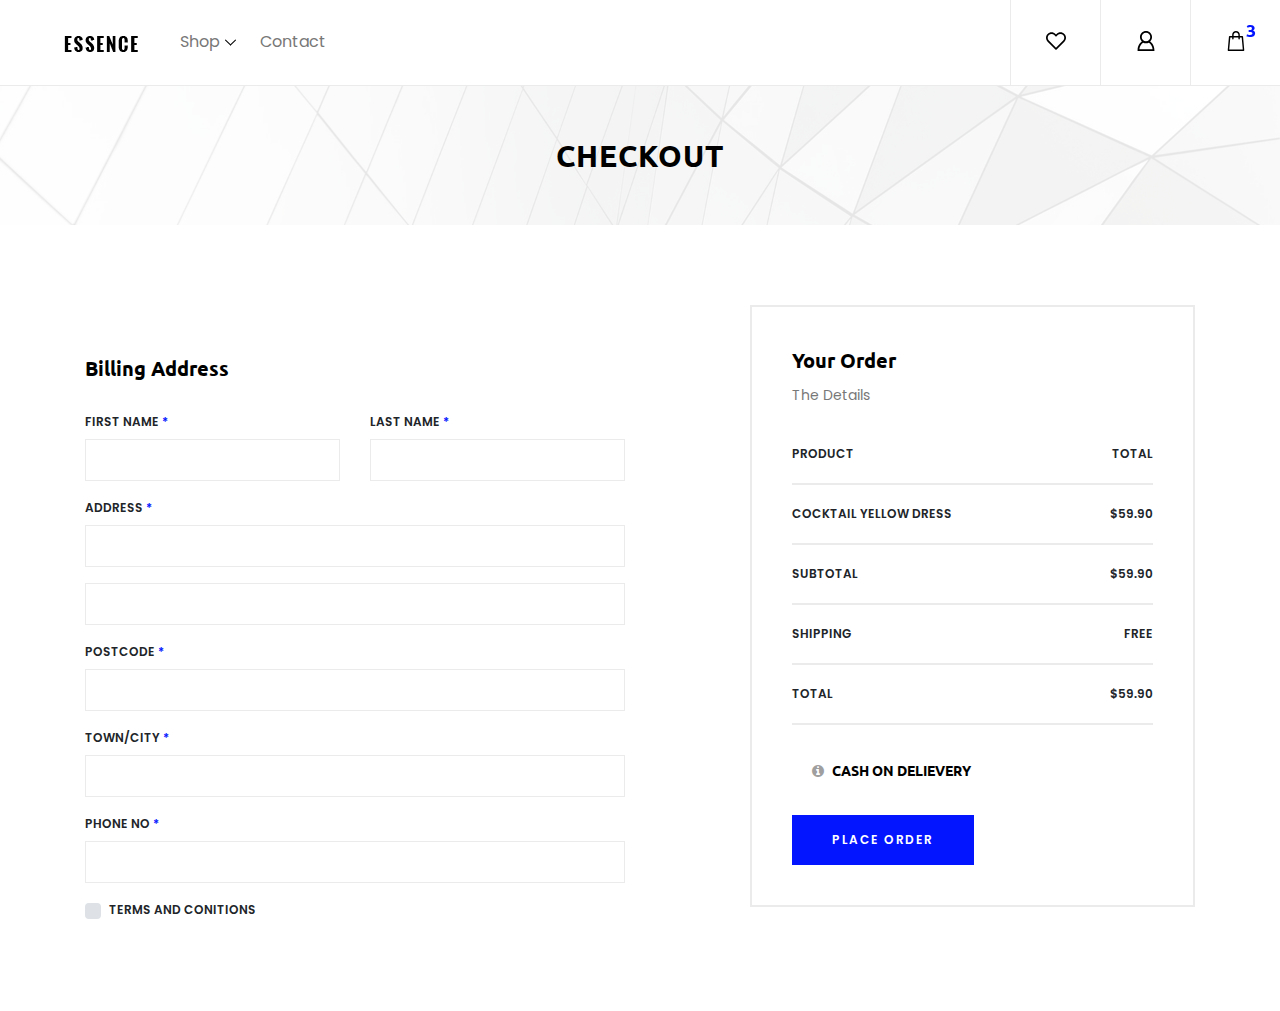
==== essence/checkout.html @ c10b5a40 "Essence Testing" ====
<!DOCTYPE html>
<html lang="en">

<head>
    <meta charset="UTF-8">
    <meta name="description" content="">
    <meta http-equiv="X-UA-Compatible" content="IE=edge">
    <meta name="viewport" content="width=device-width, initial-scale=1, shrink-to-fit=no">
    <!-- The above 4 meta tags *must* come first in the head; any other head content must come *after* these tags -->

    <!-- Title  -->
    <title>myStyle</title>

    <!-- Favicon  -->
    <link rel="icon" href="img/core-img/favicon.ico">

    <!-- Core Style CSS -->
    <link rel="stylesheet" href="css/core-style.css">
    <link rel="stylesheet" href="style.css">

</head>

<body>
    <!-- ##### Header Area Start ##### -->
    <header class="header_area">
        <div class="classy-nav-container breakpoint-off d-flex align-items-center justify-content-between">
            <!-- Classy Menu -->
            <nav class="classy-navbar" id="essenceNav">
                <!-- Logo -->
                <a class="nav-brand" href="index.html"><img src="img/core-img/logo.png" alt=""></a>
                <!-- Navbar Toggler -->
                <div class="classy-navbar-toggler">
                    <span class="navbarToggler"><span></span><span></span><span></span></span>
                </div>
                <!-- Menu -->
                <div class="classy-menu">
                    <!-- close btn -->
                    <div class="classycloseIcon">
                        <div class="cross-wrap"><span class="top"></span><span class="bottom"></span></div>
                    </div>
                    <!-- Nav Start -->
                    <div class="classynav">
                        <ul>
                            <li><a href="#">Shop</a>
                                <ul class="dropdown cn-col-4">
                                    <li><a href="shop.html">T-Shirts</a></li>
                                    <li><a href="shop.html">Polo</a></li>
                                    <li><a href="shop.html">Shirts</a></li>
                                    <li><a href="shop.html">Jeans</a></li>
                                </ul>
                            </li>
                            <li><a href="contact.html">Contact</a></li>
                        </ul>
                    </div>
                    <!-- Nav End -->
                </div>
            </nav>

            <!-- Header Meta Data -->
            <div class="header-meta d-flex clearfix justify-content-end">
                <!-- Favourite Area -->
                <div class="favourite-area" id="favBtn">
                    <a href="#"><img src="img/core-img/heart.svg" alt=""></a>
                </div>
                <!-- User Login Info -->
                <div class="user-login-info" id="loginBtn">
                    <a href="#"><img src="img/core-img/user.svg" alt=""></a>
                </div>
                <!-- Cart Area -->
                <div class="cart-area" id="cartBtn">
                    <a href="#"><img src="img/core-img/bag.svg" alt=""> <span>3</span></a>
                </div>
            </div>

        </div>
    </header>
    <!-- ##### Header Area End ##### -->

    <!-- ##### Right Side Cart Area ##### -->
    <div class="cart-bg-overlay"></div>

    <div class="right-side-cart-area">

        <!-- Cart Button -->
        <div class="cart-button">
            <a href="#" id="rightSideCart"><img src="img/core-img/bag.svg" alt=""> <span>3</span></a>
        </div>

        <div class="cart-content d-flex">

            <!-- Cart List Area -->
            <div class="cart-list">
                <!-- Single Cart Item -->
                <div class="single-cart-item">
                    <a href="#" class="product-image">
                        <img src="img/product-img/product-1.jpg" class="cart-thumb" alt="">
                        <!-- Cart Item Desc -->
                        <div class="cart-item-desc">
                            <span class="product-remove"><i class="fa fa-close" aria-hidden="true"></i></span>
                            <span class="badge">Mango</span>
                            <h6>Button Through Strap Mini Dress</h6>
                            <p class="size">Size: S</p>
                            <p class="color">Color: Red</p>
                            <p class="price">$45.00</p>
                        </div>
                    </a>
                </div>

                <!-- Single Cart Item -->
                <div class="single-cart-item">
                    <a href="#" class="product-image">
                        <img src="img/product-img/product-2.jpg" class="cart-thumb" alt="">
                        <!-- Cart Item Desc -->
                        <div class="cart-item-desc">
                            <span class="product-remove"><i class="fa fa-close" aria-hidden="true"></i></span>
                            <span class="badge">Mango</span>
                            <h6>Button Through Strap Mini Dress</h6>
                            <p class="size">Size: S</p>
                            <p class="color">Color: Red</p>
                            <p class="price">$45.00</p>
                        </div>
                    </a>
                </div>

                <!-- Single Cart Item -->
                <div class="single-cart-item">
                    <a href="#" class="product-image">
                        <img src="img/product-img/product-3.jpg" class="cart-thumb" alt="">
                        <!-- Cart Item Desc -->
                        <div class="cart-item-desc">
                            <span class="product-remove"><i class="fa fa-close" aria-hidden="true"></i></span>
                            <span class="badge">Mango</span>
                            <h6>Button Through Strap Mini Dress</h6>
                            <p class="size">Size: S</p>
                            <p class="color">Color: Red</p>
                            <p class="price">$45.00</p>
                        </div>
                    </a>
                </div>
            </div>

            <!-- Cart Summary -->
            <div class="cart-amount-summary">

                <h2>Summary</h2>
                <ul class="summary-table">
                    <li><span>subtotal:</span> <span>$274.00</span></li>
                    <li><span>delivery:</span> <span>Free</span></li>
                    <li><span>discount:</span> <span>-15%</span></li>
                    <li><span>total:</span> <span>$232.00</span></li>
                </ul>
                <div class="checkout-btn mt-100">
                    <a href="checkout.html" class="btn essence-btn">check out</a>
                </div>
            </div>
        </div>
    </div>
    <!-- ##### Right Side Cart End ##### -->

    <!-- ##### Right Side Login Area ##### -->
    <div class="login-bg-overlay"></div>

    <div class="right-side-cart-area">

        <!-- Cart Button -->
        <div class="cart-button">
            <a href="#" id="rightSideLogin"><img src="img/core-img/user.svg" alt=""></a>
        </div>

        <div class="cart-content d-flex">


            <!-- Cart Summary -->
            <div class="cart-amount-summary">


            </div>
        </div>
    </div>
    <!-- ##### Right Side Login End ##### -->

    <!-- ##### Right Side Fav Area ##### -->
    <div class="fav-bg-overlay"></div>

    <div class="right-side-cart-area">

        <!-- Cart Button -->
        <div class="cart-button">
            <a href="#" id="rightSideFav"><img src="img/core-img/heart.svg" alt=""></a>
        </div>

        <div class="cart-content d-flex">

            <!-- Cart List Area -->
            <div class="cart-list">
                <!-- Single Cart Item -->
                <div class="single-cart-item">
                    <a href="#" class="product-image">
                        <img src="img/product-img/product-1.jpg" class="cart-thumb" alt="">
                        <!-- Cart Item Desc -->
                        <div class="cart-item-desc">
                            <span class="product-remove"><i class="fa fa-close" aria-hidden="true"></i></span>
                            <span class="badge">Mango</span>
                            <h6>Button Through Strap Mini Dress</h6>
                            <p class="size">Size: S</p>
                            <p class="color">Color: Red</p>
                            <p class="price">$45.00</p>
                        </div>
                    </a>
                </div>

                <!-- Single Cart Item -->
                <div class="single-cart-item">
                    <a href="#" class="product-image">
                        <img src="img/product-img/product-2.jpg" class="cart-thumb" alt="">
                        <!-- Cart Item Desc -->
                        <div class="cart-item-desc">
                            <span class="product-remove"><i class="fa fa-close" aria-hidden="true"></i></span>
                            <span class="badge">Mango</span>
                            <h6>Button Through Strap Mini Dress</h6>
                            <p class="size">Size: S</p>
                            <p class="color">Color: Red</p>
                            <p class="price">$45.00</p>
                        </div>
                    </a>
                </div>

                <!-- Single Cart Item -->
                <div class="single-cart-item">
                    <a href="#" class="product-image">
                        <img src="img/product-img/product-3.jpg" class="cart-thumb" alt="">
                        <!-- Cart Item Desc -->
                        <div class="cart-item-desc">
                            <span class="product-remove"><i class="fa fa-close" aria-hidden="true"></i></span>
                            <span class="badge">Mango</span>
                            <h6>Button Through Strap Mini Dress</h6>
                            <p class="size">Size: S</p>
                            <p class="color">Color: Red</p>
                            <p class="price">$45.00</p>
                        </div>
                    </a>
                </div>
            </div>

            <!-- Cart Summary -->
            <div class="cart-amount-summary">

                <h2>Summary</h2>
                <ul class="summary-table">
                    <li><span>subtotal:</span> <span>$274.00</span></li>
                    <li><span>delivery:</span> <span>Free</span></li>
                    <li><span>discount:</span> <span>-15%</span></li>
                    <li><span>total:</span> <span>$232.00</span></li>
                </ul>
                <div class="checkout-btn mt-100">
                    <a href="checkout.html" class="btn essence-btn">check out</a>
                </div>
            </div>
        </div>
    </div>
    <!-- ##### Right Side Fav End ##### -->

    <!-- ##### Breadcumb Area Start ##### -->
    <div class="breadcumb_area bg-img" style="background-image: url(img/bg-img/breadcumb.jpg);">
        <div class="container h-100">
            <div class="row h-100 align-items-center">
                <div class="col-12">
                    <div class="page-title text-center">
                        <h2>Checkout</h2>
                    </div>
                </div>
            </div>
        </div>
    </div>
    <!-- ##### Breadcumb Area End ##### -->

    <!-- ##### Checkout Area Start ##### -->
    <div class="checkout_area section-padding-80">
        <div class="container">
            <div class="row">

                <div class="col-12 col-md-6">
                    <div class="checkout_details_area mt-50 clearfix">

                        <div class="cart-page-heading mb-30">
                            <h5>Billing Address</h5>
                        </div>

                        <form action="#" method="post">
                            <div class="row">
                                <div class="col-md-6 mb-3">
                                    <label for="first_name">First Name <span>*</span></label>
                                    <input type="text" class="form-control" id="first_name" value="" required>
                                </div>
                                <div class="col-md-6 mb-3">
                                    <label for="last_name">Last Name <span>*</span></label>
                                    <input type="text" class="form-control" id="last_name" value="" required>
                                </div>
                                <div class="col-12 mb-3">
                                    <label for="street_address">Address <span>*</span></label>
                                    <input type="text" class="form-control mb-3" id="street_address" value="">
                                    <input type="text" class="form-control" id="street_address2" value="">
                                </div>
                                <div class="col-12 mb-3">
                                    <label for="postcode">Postcode <span>*</span></label>
                                    <input type="text" class="form-control" id="postcode" value="">
                                </div>
                                <div class="col-12 mb-3">
                                    <label for="city">Town/City <span>*</span></label>
                                    <input type="text" class="form-control" id="city" value="">
                                </div>
                                <div class="col-12 mb-3">
                                    <label for="phone_number">Phone No <span>*</span></label>
                                    <input type="number" class="form-control" id="phone_number" min="0" value="">
                                </div>
                                <div class="col-12">
                                    <div class="custom-control custom-checkbox d-block mb-2">
                                        <input type="checkbox" class="custom-control-input" id="customCheck1">
                                        <label class="custom-control-label" for="customCheck1">Terms and conitions</label>
                                    </div>
                                </div>
                            </div>
                        </form>
                    </div>
                </div>

                <div class="col-12 col-md-6 col-lg-5 ml-lg-auto">
                    <div class="order-details-confirmation">

                        <div class="cart-page-heading">
                            <h5>Your Order</h5>
                            <p>The Details</p>
                        </div>

                        <ul class="order-details-form mb-4">
                            <li><span>Product</span> <span>Total</span></li>
                            <li><span>Cocktail Yellow dress</span> <span>$59.90</span></li>
                            <li><span>Subtotal</span> <span>$59.90</span></li>
                            <li><span>Shipping</span> <span>Free</span></li>
                            <li><span>Total</span> <span>$59.90</span></li>
                        </ul>

                        <div id="accordion" role="tablist" class="mb-4">

                            <div class="card">
                                <div class="card-header" role="tab" id="headingTwo">
                                    <h6 class="mb-0">
                                        <a class="collapsed" data-toggle="collapse" href="#collapseTwo" aria-expanded="false" aria-controls="collapseTwo">
                                            <i class="fa fa-info-circle mr-2"></i>cash on delievery
                                        </a>
                                    </h6>
                                </div>
                                <div id="collapseTwo" class="collapse" role="tabpanel" aria-labelledby="headingTwo" data-parent="#accordion">
                                    <div class="card-body">
                                        <p>Lorem ipsum dolor sit amet, consectetur adipisicing elit. Explicabo quis in veritatis officia inventore, tempore provident dignissimos.</p>
                                    </div>
                                </div>
                            </div>
                        </div>

                        <a href="#" class="btn essence-btn">Place Order</a>
                    </div>
                </div>
            </div>
        </div>
    </div>
    <!-- ##### Checkout Area End ##### -->

    <!-- jQuery (Necessary for All JavaScript Plugins) -->
    <script src="js/jquery/jquery-2.2.4.min.js"></script>
    <!-- Popper js -->
    <script src="js/popper.min.js"></script>
    <!-- Bootstrap js -->
    <script src="js/bootstrap.min.js"></script>
    <!-- Plugins js -->
    <script src="js/plugins.js"></script>
    <!-- Classy Nav js -->
    <script src="js/classy-nav.min.js"></script>
    <!-- Active js -->
    <script src="js/active.js"></script>

</body>

</html>
---- essence/css/core-style.css ----
/* [Master Stylesheet v-1.0.0] */


/* :: 1.0 Import Web Fonts */

@import url("https://fonts.googleapis.com/css?family=Poppins:300,400,500,600,700|Ubuntu:300,400,500,700");

/* :: 2.0 Import All CSS */

@import url(../css/bootstrap.min.css);
@import url(../css/classy-nav.min.css);
@import url(../css/owl.carousel.css);
@import url(../css/animate.css);
@import url(../css/magnific-popup.css);
@import url(../css/jquery-ui.min.css);
@import url(../css/nice-select.css);
@import url(../css/font-awesome.min.css);

/* :: 3.0 Common/Base CSS */

* {
    margin: 0;
    padding: 0;
}

body {
    font-family: "Poppins", sans-serif;
    font-size: 14px;
    background-color: #ffffff;
    margin-top: 85px;
}

@media only screen and (max-width: 767px) {
    body {
        margin-top: 80px;
    }
}

h1,
h2,
h3,
h4,
h5,
h6 {
    color: #000000;
    line-height: 1.3;
    font-weight: 700;
    font-family: "Ubuntu", sans-serif;
}

p {
    color: #787878;
    font-size: 14px;
    line-height: 2;
    font-weight: 400;
}

a {
    -webkit-transition: all 500ms ease 0s;
    transition: all 500ms ease 0s;
    text-decoration: none;
    outline: 0 solid transparent;
    color: #000000;
    font-weight: 600;
    font-size: 12px;
}

a:hover,
a:focus {
    -webkit-transition: all 500ms ease 0s;
    transition: all 500ms ease 0s;
    text-decoration: none;
    outline: 0 solid transparent;
    color: #000000;
    font-weight: 600;
    font-size: 12px;
}

ul,
ol {
    margin: 0;
}

ul li,
ol li {
    list-style: none;
}

img {
    height: auto;
    max-width: 100%;
}


/* Spacing */

.mt-15 {
    margin-top: 15px !important;
}

.mt-30 {
    margin-top: 30px !important;
}

.mt-50 {
    margin-top: 50px !important;
}

.mt-70 {
    margin-top: 70px !important;
}

.mt-100 {
    margin-top: 100px !important;
}

.mb-15 {
    margin-bottom: 15px !important;
}

.mb-30 {
    margin-bottom: 30px !important;
}

.mb-50 {
    margin-bottom: 50px !important;
}

.mb-70 {
    margin-bottom: 70px !important;
}

.mb-100 {
    margin-bottom: 100px !important;
}

.ml-15 {
    margin-left: 15px !important;
}

.ml-30 {
    margin-left: 30px !important;
}

.ml-50 {
    margin-left: 50px !important;
}

.mr-15 {
    margin-right: 15px !important;
}

.mr-30 {
    margin-right: 30px !important;
}

.mr-50 {
    margin-right: 50px !important;
}


/* Height */

.height-400 {
    height: 400px !important;
}

.height-500 {
    height: 500px !important;
}

.height-600 {
    height: 600px !important;
}

.height-700 {
    height: 700px !important;
}

.height-800 {
    height: 800px !important;
}


/* Section Padding */

.section-padding-80 {
    padding-top: 80px;
    padding-bottom: 80px;
}

.section-padding-80-0 {
    padding-top: 80px;
    padding-bottom: 0;
}

.section-padding-0-80 {
    padding-top: 0;
    padding-bottom: 80px;
}


/* Section Heading */

.section-heading {
    margin-bottom: 50px;
    position: relative;
    z-index: 1;
}

.section-heading h2 {
    font-size: 30px;
    margin-bottom: 0;
    text-transform: capitalize;
    font-weight: 600;
}

.section-heading.text-left {
    text-align: left !important;
}


/* Miscellaneous */

.bg-img {
    background-position: center center;
    background-size: cover;
    background-repeat: no-repeat;
}

.bg-white {
    background-color: #ffffff !important;
}

.bg-dark {
    background-color: #000000 !important;
}

.bg-transparent {
    background-color: transparent !important;
}

.font-bold {
    font-weight: 700;
}

.font-light {
    font-weight: 300;
}

.bg-overlay,
.bg-overlay-white {
    position: relative;
    z-index: 2;
    background-position: center center;
    background-size: cover;
}

.bg-overlay:hover,
.bg-overlay-white:hover {
    position: absolute;
    z-index: -1;
    top: 0;
    left: 0;
    width: 100%;
    height: 100%;
    content: "";
}

.bg-overlay:hover {
    background-color: rgba(0, 0, 0, 0.5);
}

.bg-overlay-white:hover {
    background-color: rgba(255, 255, 255, 0.9);
}


/* ScrollUp */

#scrollUp {
    background-color: #ff084e;
    border-radius: 0;
    bottom: 60px;
    box-shadow: 0 2px 6px 0 rgba(0, 0, 0, 0.3);
    color: #ffffff;
    font-size: 24px;
    height: 40px;
    line-height: 40px;
    right: 60px;
    text-align: center;
    width: 40px;
}

@media only screen and (max-width: 767px) {
    #scrollUp {
        bottom: 30px;
        right: 30px;
    }
}


/* Essence Button */

.essence-btn {
    display: inline-block;
    min-width: 170px;
    height: 50px;
    color: #ffffff;
    border: none;
    border-radius: 0;
    padding: 0 40px;
    text-transform: uppercase;
    font-size: 12px;
    line-height: 50px;
    background-color: #0315ff;
    letter-spacing: 1.5px;
    font-weight: 600;
}

.essence-btn:hover,
.essence-btn:focus {
    color: #ffffff;
    background-color: #dc0345;
}


/* :: 4.0 Header Area CSS */

.header_area {
    position: fixed;
    z-index: 900;
    top: 0;
    left: 0;
    width: 100%;
    border-bottom: 1px solid #ebebeb;
    -webkit-transition-duration: 500ms;
    transition-duration: 500ms;
}

@media only screen and (max-width: 767px) {
    .header_area .classy-nav-container {
        -ms-flex-wrap: wrap;
        flex-wrap: wrap;
    }
}

@media only screen and (max-width: 767px) {
    .header_area .classy-nav-container .classy-navbar-toggler {
        margin-left: auto;
        margin-right: 15px;
    }
}

.header_area .classy-navbar,
.header_area .header-meta {
    -webkit-box-flex: 0;
    -ms-flex: 0 0 50%;
    flex: 0 0 50%;
    min-width: 50%;
    width: 50%;
}

@media only screen and (max-width: 767px) {
    .header_area .classy-navbar,
    .header_area .header-meta {
        -webkit-box-flex: 0;
        -ms-flex: 0 0 100%;
        flex: 0 0 100%;
        min-width: 100%;
        width: 100%;
    }
}

.header_area .classy-navbar {
    height: 85px;
    padding: 5px 0 5px 5%;
}

@media only screen and (max-width: 767px) {
    .header_area .classy-navbar {
        height: 40px;
        border-bottom: 1px solid #ebebeb;
    }
}

.header_area .header-meta {
    height: 85px;
    position: relative;
    z-index: 1;
}

@media only screen and (max-width: 767px) {
    .header_area .header-meta {
        height: 40px;
    }
}

.header_area .classynav ul li a {
    font-size: 16px;
    color: #787878;
}

.header_area .classynav ul li a:hover {
    color: #000000;
}

.header_area .classynav ul li .megamenu li a,
.header_area .classynav ul li .dropdown li a {
    font-size: 14px;
    color: #787878;
}

.header_area .classynav ul li .megamenu li a:hover,
.header_area .classynav ul li .dropdown li a:hover {
    color: #000000;
}

.header_area .search-area form {
    position: relative;
    z-index: 1;
    height: 85px;
    border-left: 1px solid #ebebeb;
}

@media only screen and (max-width: 767px) {
    .header_area .search-area form {
        height: 40px;
        border-left: none;
    }
}

.header_area .search-area form input {
    border: none;
    background-color: #ffffff;
    width: 200px;
    height: 85px;
    padding: 0 15px 0 60px;
    color: #787878;
    font-size: 14px;
    font-weight: 500;
    -webkit-transition-duration: 500ms;
    transition-duration: 500ms;
}

@media only screen and (max-width: 767px) {
    .header_area .search-area form input {
        width: 170px;
        height: 40px;
        padding: 0 10px 0 30px;
    }
}

.header_area .search-area form input:focus {
    outline: none !important;
    width: 350px;
}

@media only screen and (min-width: 768px) and (max-width: 991px) {
    .header_area .search-area form input:focus {
        width: 300px;
    }
}

@media only screen and (max-width: 767px) {
    .header_area .search-area form input:focus {
        width: 170px;
    }
}

@media only screen and (min-width: 480px) and (max-width: 767px) {
    .header_area .search-area form input:focus {
        width: 270px;
    }
}

@media only screen and (min-width: 576px) and (max-width: 767px) {
    .header_area .search-area form input:focus {
        width: 300px;
    }
}

.header_area .search-area form button {
    position: absolute;
    z-index: 10;
    top: 50%;
    -webkit-transform: translateY(-50%);
    transform: translateY(-50%);
    left: 30px;
    background-color: transparent;
    border: none;
    color: #787878;
    font-size: 14px;
}

@media only screen and (max-width: 767px) {
    .header_area .search-area form button {
        left: 10px;
        height: 40px;
    }
}

.header_area .favourite-area a,
.header_area .user-login-info a,
.header_area .cart-area a {
    position: relative;
    z-index: 1;
    -webkit-box-flex: 0;
    -ms-flex: 0 0 90px;
    flex: 0 0 90px;
    width: 90px;
    display: block;
    text-align: center;
    border-left: 1px solid #ebebeb;
    height: 100%;
    line-height: 80px;
}

@media only screen and (max-width: 767px) {
    .header_area .favourite-area a,
    .header_area .user-login-info a,
    .header_area .cart-area a {
        -webkit-box-flex: 0;
        -ms-flex: 0 0 50px;
        flex: 0 0 50px;
        width: 50px;
        line-height: 40px;
    }
}

.header_area .favourite-area a img,
.header_area .user-login-info a img,
.header_area .cart-area a img {
    max-width: 20px;
}

.header_area .favourite-area a span,
.header_area .user-login-info a span,
.header_area .cart-area a span {
    font-family: "Ubuntu", sans-serif;
    font-size: 18px;
    color: #0315ff;
    font-weight: 700;
    position: absolute;
    top: -10px;
}

@media only screen and (max-width: 767px) {
    .header_area .favourite-area a span,
    .header_area .user-login-info a span,
    .header_area .cart-area a span {
        font-size: 14px;
    }
}

.header_area.sticky {
    position: fixed;
    z-index: 900;
    top: 0;
    left: 0;
    width: 100%;
    box-shadow: 0 5px 30px rgba(0, 0, 0, 0.15);
}

.cart-bg-overlay.cart-bg-overlay-on {
    -webkit-transition-duration: 1000ms;
    transition-duration: 1000ms;
    position: fixed;
    width: 100%;
    height: 100%;
    top: 0;
    left: 0;
    background-color: rgba(0, 0, 0, 0.4);
    z-index: 1050;
}

.login-bg-overlay.cart-bg-overlay-on {
    -webkit-transition-duration: 1000ms;
    transition-duration: 1000ms;
    position: fixed;
    width: 100%;
    height: 100%;
    top: 0;
    left: 0;
    background-color: rgba(0, 0, 0, 0.4);
    z-index: 1050;
}

.fav-bg-overlay.cart-bg-overlay-on {
    -webkit-transition-duration: 1000ms;
    transition-duration: 1000ms;
    position: fixed;
    width: 100%;
    height: 100%;
    top: 0;
    left: 0;
    background-color: rgba(0, 0, 0, 0.4);
    z-index: 1050;
}


/* Cart Area CSS */

.right-side-cart-area {
    position: fixed;
    width: 670px;
    height: 100%;
    top: 0;
    right: -800px;
    background-color: #ffffff;
    z-index: 1100;
    box-shadow: 0 0 30px 0 rgba(0, 0, 0, 0.1);
    -webkit-transition-duration: 800ms;
    transition-duration: 800ms;
}

@media only screen and (min-width: 768px) and (max-width: 991px) {
    .right-side-cart-area {
        width: 500px;
        right: -600px;
    }
}

@media only screen and (max-width: 767px) {
    .right-side-cart-area {
        width: 270px;
        right: -400px;
    }
}

@media only screen and (min-width: 576px) and (max-width: 767px) {
    .right-side-cart-area {
        width: 400px;
        right: -550px;
    }
}

.right-side-cart-area.cart-on {
    right: 0;
}

.right-side-cart-area .cart-button a {
    position: absolute;
    top: 0;
    right: 100%;
    z-index: 100;
    width: 90px;
    display: block;
    text-align: center;
    border-left: 1px solid #ebebeb;
    height: 85px;
    line-height: 80px;
    background-color: #f5f7f9;
}

@media only screen and (max-width: 767px) {
    .right-side-cart-area .cart-button a {
        width: 50px;
        height: 50px;
        line-height: 50px;
    }
}

.right-side-cart-area .cart-button a img {
    max-width: 20px;
}

.right-side-cart-area .cart-button a span {
    font-family: "Ubuntu", sans-serif;
    font-size: 18px;
    color: #0315ff;
    font-weight: 700;
    position: absolute;
    top: -10px;
}

.right-side-cart-area .cart-content {
    position: relative;
    z-index: 1;
    width: 100%;
    overflow-x: hidden;
    overflow-y: scroll;
    height: 100%;
}

.right-side-cart-area .cart-content .cart-list {
    position: relative;
    z-index: 10;
    -webkit-box-flex: 0;
    -ms-flex: 0 0 190px;
    flex: 0 0 190px;
    width: 190px;
}

@media only screen and (max-width: 767px) {
    .right-side-cart-area .cart-content .cart-list {
        -webkit-box-flex: 0;
        -ms-flex: 0 0 100px;
        flex: 0 0 100px;
        width: 100px;
    }
}

@media only screen and (min-width: 576px) and (max-width: 767px) {
    .right-side-cart-area .cart-content .cart-list {
        -webkit-box-flex: 0;
        -ms-flex: 0 0 150px;
        flex: 0 0 150px;
        width: 150px;
    }
}

.right-side-cart-area .cart-content .cart-list .single-cart-item {
    position: relative;
    z-index: 1;
    -webkit-transition-duration: 500ms;
    transition-duration: 500ms;
}

.right-side-cart-area .cart-content .cart-list .single-cart-item .product-image {
    position: relative;
    z-index: 1;
    display: block;
}

.right-side-cart-area .cart-content .cart-list .single-cart-item .product-image .cart-item-desc {
    position: absolute;
    top: 0;
    left: 0;
    width: 100%;
    height: 100%;
    background-color: rgba(0, 0, 0, 0.6);
    padding: 50px 15px 15px;
    -webkit-transition-duration: 500ms;
    transition-duration: 500ms;
}

@media only screen and (max-width: 767px) {
    .right-side-cart-area .cart-content .cart-list .single-cart-item .product-image .cart-item-desc {
        padding: 5px;
    }
}

@media only screen and (min-width: 576px) and (max-width: 767px) {
    .right-side-cart-area .cart-content .cart-list .single-cart-item .product-image .cart-item-desc {
        padding: 30px 20px;
    }
}

.right-side-cart-area .cart-content .cart-list .single-cart-item .product-image .cart-item-desc .product-remove {
    position: absolute;
    top: 15px;
    right: 15px;
    color: #ffffff;
    font-size: 12px;
    padding: 5px;
}

@media only screen and (max-width: 767px) {
    .right-side-cart-area .cart-content .cart-list .single-cart-item .product-image .cart-item-desc .product-remove {
        top: 5px;
        right: 5px;
    }
}

.right-side-cart-area .cart-content .cart-list .single-cart-item .product-image .cart-item-desc .badge {
    display: block;
    font-weight: 600;
    font-size: 10px;
    color: rgba(255, 255, 255, 0.5);
    text-transform: uppercase;
    margin-bottom: 5px;
    text-align: left;
    padding: 0;
}

.right-side-cart-area .cart-content .cart-list .single-cart-item .product-image .cart-item-desc h6 {
    font-size: 12px;
    color: #ffffff;
    text-transform: capitalize;
    margin-bottom: 30px;
}

@media only screen and (max-width: 767px) {
    .right-side-cart-area .cart-content .cart-list .single-cart-item .product-image .cart-item-desc h6 {
        margin-bottom: 10px;
    }
}

.right-side-cart-area .cart-content .cart-list .single-cart-item .product-image .cart-item-desc .size,
.right-side-cart-area .cart-content .cart-list .single-cart-item .product-image .cart-item-desc .color {
    display: block;
    font-weight: 600;
    font-size: 10px;
    color: rgba(255, 255, 255, 0.5);
    text-transform: uppercase;
    margin-bottom: 5px;
    line-height: 1;
}

.right-side-cart-area .cart-content .cart-list .single-cart-item .product-image .cart-item-desc .price {
    font-family: "Ubuntu", sans-serif;
    font-size: 16px;
    font-weight: 700;
    margin-bottom: 0;
    margin-top: 30px;
    color: #ffffff;
}

@media only screen and (max-width: 767px) {
    .right-side-cart-area .cart-content .cart-list .single-cart-item .product-image .cart-item-desc .price {
        margin-top: 10px;
        font-size: 12px;
    }
}

.right-side-cart-area .cart-content .cart-list .single-cart-item:hover .product-image .cart-item-desc {
    background-color: rgba(0, 0, 0, 0.8);
}

.right-side-cart-area .cart-content .cart-amount-summary {
    padding: 100px 10%;
    position: relative;
    z-index: 10;
    -webkit-box-flex: 0;
    -ms-flex: 0 0 calc(100% - 190px);
    flex: 0 0 calc(100% - 190px);
    width: calc(100% - 190px);
}

@media only screen and (max-width: 767px) {
    .right-side-cart-area .cart-content .cart-amount-summary {
        -webkit-box-flex: 0;
        -ms-flex: 0 0 calc(100% - 100px);
        flex: 0 0 calc(100% - 100px);
        width: calc(100% - 100px);
        padding: 50px 15px;
    }
}

@media only screen and (min-width: 576px) and (max-width: 767px) {
    .right-side-cart-area .cart-content .cart-amount-summary {
        -webkit-box-flex: 0;
        -ms-flex: 0 0 calc(100% - 150px);
        flex: 0 0 calc(100% - 150px);
        width: calc(100% - 150px);
        padding: 50px 30px;
    }
}

.right-side-cart-area .cart-content .cart-amount-summary h2 {
    font-size: 30px;
    margin-bottom: 100px;
}

@media only screen and (max-width: 767px) {
    .right-side-cart-area .cart-content .cart-amount-summary h2 {
        font-size: 24px;
        margin-bottom: 30px;
    }
}

@media only screen and (max-width: 767px) {
    .right-side-cart-area .cart-content .cart-amount-summary h2 {
        font-size: 30px;
        margin-bottom: 50px;
    }
}

.right-side-cart-area .cart-content .cart-amount-summary .summary-table li {
    margin-bottom: 20px;
    color: #000000;
    font-size: 14px;
    letter-spacing: 0.75px;
    text-transform: uppercase;
    font-weight: 600;
    display: -webkit-box;
    display: -ms-flexbox;
    display: flex;
    -webkit-box-pack: justify;
    -ms-flex-pack: justify;
    justify-content: space-between;
}

@media only screen and (max-width: 767px) {
    .right-side-cart-area .cart-content .cart-amount-summary .summary-table li {
        font-size: 12px;
        margin-bottom: 10px;
    }
}

@media only screen and (min-width: 576px) and (max-width: 767px) {
    .right-side-cart-area .cart-content .cart-amount-summary .summary-table li {
        font-size: 14px;
        margin-bottom: 15px;
    }
}

.right-side-cart-area .cart-content .cart-amount-summary .summary-table li span:last-child {
    font-weight: 700;
    font-family: "Ubuntu", sans-serif;
}

@media only screen and (max-width: 767px) {
    .right-side-cart-area .cart-content .cart-amount-summary .essence-btn {
        min-width: 140px;
        width: 140px;
        padding: 0 15px;
    }
}


/* :: 5.0 Welcome Area CSS */

.welcome_area {
    position: relative;
    z-index: 1;
    width: 100%;
    height: 600px;
}

@media only screen and (min-width: 768px) and (max-width: 991px) {
    .welcome_area {
        height: 450px;
    }
}

@media only screen and (max-width: 767px) {
    .welcome_area {
        height: 350px;
    }
}

.welcome_area .hero-content h6 {
    font-size: 18px;
    color: #787878;
    margin-bottom: 10px;
}

.welcome_area .hero-content h2 {
    font-size: 60px;
    color: #000000;
    margin-bottom: 50px;
}

@media only screen and (min-width: 768px) and (max-width: 991px) {
    .welcome_area .hero-content h2 {
        font-size: 48px;
    }
}

@media only screen and (max-width: 767px) {
    .welcome_area .hero-content h2 {
        font-size: 30px;
    }
}


/* :: 6.0 Top Catagory Area CSS */

.single_catagory_area {
    position: relative;
    z-index: 1;
    width: 100%;
    height: 240px;
    -webkit-transition-duration: 500ms;
    transition-duration: 500ms;
}

@media only screen and (min-width: 768px) and (max-width: 991px) {
    .single_catagory_area {
        height: 180px;
    }
}

@media only screen and (max-width: 767px) {
    .single_catagory_area {
        height: 180px;
    }
}

@media only screen and (min-width: 576px) and (max-width: 767px) {
    .single_catagory_area {
        margin-bottom: 30px;
    }
}

.single_catagory_area:after {
    -webkit-transition-duration: 500ms;
    transition-duration: 500ms;
    content: "";
    width: 100%;
    height: 100%;
    background-color: rgba(255, 255, 255, 0.6);
    position: absolute;
    top: 0;
    left: 0;
    z-index: -10;
}

.single_catagory_area .catagory-content a {
    display: block;
    font-size: 30px;
    font-weight: 700;
    color: #000000;
    letter-spacing: 1px;
    text-transform: uppercase;
}

@media only screen and (min-width: 768px) and (max-width: 991px) {
    .single_catagory_area .catagory-content a {
        font-size: 20px;
    }
}

@media only screen and (max-width: 767px) {
    .single_catagory_area .catagory-content a {
        font-size: 18px;
    }
}

.single_catagory_area:hover .catagory-content a {
    color: #0315ff;
}


/* :: 7.0 CTA Area CSS */

.cta-area {
    position: relative;
    z-index: 1;
}

.cta-area .cta-content {
    width: 100%;
    height: 550px;
}

@media only screen and (max-width: 767px) {
    .cta-area .cta-content {
        height: 400px;
    }
}

.cta-area .cta-content h6 {
    font-size: 24px;
    color: #dc0345;
    margin-bottom: 10px;
}

.cta-area .cta-content h2 {
    font-size: 60px;
    color: #000000;
    margin-bottom: 50px;
}

@media only screen and (min-width: 768px) and (max-width: 991px) {
    .cta-area .cta-content h2 {
        font-size: 48px;
    }
}

@media only screen and (max-width: 767px) {
    .cta-area .cta-content h2 {
        font-size: 30px;
    }
}

.cta-area .cta-content .cta--text {
    padding-right: 150px;
}

@media only screen and (min-width: 768px) and (max-width: 991px) {
    .cta-area .cta-content .cta--text {
        padding-right: 50px;
    }
}

@media only screen and (max-width: 767px) {
    .cta-area .cta-content .cta--text {
        padding-right: 0;
    }
}


/* :: 8.0 Popular Products Area CSS */

.single-product-wrapper {
    position: relative;
    z-index: 1;
    margin-bottom: 50px;
    overflow: hidden;
    background-color: #ffffff;
}

.single-product-wrapper .product-img {
    position: relative;
    z-index: 1;
    overflow: hidden;
}

.single-product-wrapper .product-img img {
    width: 100%;
    -webkit-transition-duration: 500ms;
    transition-duration: 500ms;
}

.single-product-wrapper .product-img .hover-img {
    -webkit-transition-duration: 500ms;
    transition-duration: 500ms;
    position: absolute;
    top: 0;
    left: 0;
    width: 100%;
    z-index: 10;
    opacity: 0;
    visibility: hidden;
}

.single-product-wrapper .product-img .product-badge {
    height: 25px;
    background-color: #000000;
    color: #ffffff;
    font-family: "Ubuntu", sans-serif;
    font-weight: 700;
    font-size: 12px;
    padding: 0 10px;
    display: inline-block;
    line-height: 25px;
    position: absolute;
    top: 20px;
    left: 20px;
    z-index: 10;
}

.single-product-wrapper .product-img .product-badge.offer-badge {
    background-color: #dc0345;
}

.single-product-wrapper .product-img .product-badge.new-badge {
    background-color: #0315ff;
}

.single-product-wrapper .product-img .product-favourite a {
    position: absolute;
    height: 25px;
    width: 45px;
    font-size: 14px;
    color: #ccc;
    top: 20px;
    right: 20px;
    z-index: 10;
    line-height: 25px;
    background-color: #ffffff;
    box-shadow: 0 0 3px rgba(0, 0, 0, 0.15);
    text-align: center;
    opacity: 0;
    visibility: hidden;
}

.single-product-wrapper .product-img .product-favourite a.active {
    opacity: 1;
    visibility: visible;
}

.single-product-wrapper .product-description {
    position: relative;
    z-index: 1;
    padding-top: 25px;
}

.single-product-wrapper .product-description span {
    font-size: 10px;
    text-transform: uppercase;
    color: #787878;
    margin-bottom: 15px;
    letter-spacing: 0.75px;
    font-weight: 600;
}

.single-product-wrapper .product-description h6 {
    color: #222222;
    margin-bottom: 5px;
}

.single-product-wrapper .product-description p {
    margin-bottom: 0;
    font-size: 14px;
    font-family: "Ubuntu", sans-serif;
    font-weight: 700;
    color: #000000;
}

.single-product-wrapper .product-description p span {
    font-size: 14px;
    font-family: "Ubuntu", sans-serif;
    font-weight: 700;
    color: #aaaaaa;
    margin-right: 10px;
    text-decoration: line-through;
}

.single-product-wrapper .product-description .hover-content {
    position: absolute;
    width: calc(100% - 40px);
    top: -70px;
    left: 20px;
    right: 20px;
    opacity: 0;
    visibility: hidden;
    -webkit-transition-duration: 500ms;
    transition-duration: 500ms;
}

.single-product-wrapper .product-description .hover-content .essence-btn {
    width: 100%;
}

.single-product-wrapper .favme {
    cursor: pointer;
    color: #ccc;
}

.single-product-wrapper .favme.active {
    color: #dc0345 !important;
}

.single-product-wrapper .favme.is_animating {
    animation: favme-anime .5s;
}

.single-product-wrapper:hover .product-img .hover-img {
    opacity: 1;
    visibility: visible;
}

.single-product-wrapper:hover .product-img .product-favourite a {
    opacity: 1;
    visibility: visible;
}

.single-product-wrapper:hover .hover-content {
    opacity: 1;
    visibility: visible;
}

@keyframes favme-anime {
    0% {
        opacity: 1;
        font-size: 14px;
        -webkit-text-stroke-color: transparent;
    }
    25% {
        opacity: .6;
        color: #ffffff;
        font-size: 15px;
        -webkit-text-stroke-width: 1px;
        -webkit-text-stroke-color: #dc0345;
    }
    75% {
        opacity: .6;
        color: #ffffff;
        font-size: 15px;
        -webkit-text-stroke-width: 1px;
        -webkit-text-stroke-color: #dc0345;
    }
    100% {
        opacity: 1;
        font-size: 14px;
        -webkit-text-stroke-color: transparent;
    }
}

.pagination {
    position: relative;
    z-index: 1;
}

.pagination .page-item .page-link {
    width: 40px;
    height: 40px;
    border: 1px solid #ebebeb;
    font-size: 12px;
    font-weight: 600;
    line-height: 38px;
    padding: 0;
    text-align: center;
    color: #787878;
}

.pagination .page-item .page-link:hover,
.pagination .page-item .page-link:focus {
    color: #0315ff;
    box-shadow: none;
}

.pagination .page-item:first-child {
    margin-right: 15px;
}

.pagination .page-item:first-child .page-link {
    margin-left: 0;
    border-top-left-radius: 0;
    border-bottom-left-radius: 0;
}

.pagination .page-item:last-child {
    margin-left: 15px;
}

.pagination .page-item:last-child .page-link {
    margin-left: 0;
    border-top-right-radius: 0;
    border-bottom-right-radius: 0;
}


/* :: 9.0 Brands Area CSS */

.brands-area {
    position: relative;
    z-index: 1;
    background-color: #f5f7f9;
    padding: 100px 5%;
}

@media only screen and (max-width: 767px) {
    .brands-area {
        -ms-flex-wrap: wrap;
        flex-wrap: wrap;
        padding: 100px 5% 70px;
    }
}

@media only screen and (max-width: 767px) {
    .brands-area .single-brands-logo {
        -webkit-box-flex: 0;
        -ms-flex: 0 0 33.33333%;
        flex: 0 0 33.33333%;
        width: 33.33333%;
        max-width: 33.33333%;
    }
}

.brands-area .single-brands-logo img {
    max-width: 120px;
}

@media only screen and (min-width: 768px) and (max-width: 991px) {
    .brands-area .single-brands-logo img {
        max-width: 90px;
    }
}

@media only screen and (max-width: 767px) {
    .brands-area .single-brands-logo img {
        max-width: 80px;
        margin-bottom: 30px;
    }
}


/* :: 10.0 Single Product Details Area CSS */

.single_product_details_area {
    position: relative;
    z-index: 100;
    -ms-flex-wrap: wrap;
    flex-wrap: wrap;
}

.single_product_details_area .single_product_thumb,
.single_product_details_area .single_product_desc {
    -webkit-box-flex: 0;
    -ms-flex: 0 0 50%;
    flex: 0 0 50%;
    max-width: 50%;
    width: 50%;
    position: relative;
    z-index: 1;
}

@media only screen and (max-width: 767px) {
    .single_product_details_area .single_product_thumb,
    .single_product_details_area .single_product_desc {
        -webkit-box-flex: 0;
        -ms-flex: 0 0 100%;
        flex: 0 0 100%;
        max-width: 100%;
        width: 100%;
    }
}

.single_product_details_area .product_thumbnail_slides {
    position: relative;
    z-index: 1;
}

.single_product_details_area .product_thumbnail_slides .owl-prev,
.single_product_details_area .product_thumbnail_slides .owl-next {
    -webkit-transition-duration: 500ms;
    transition-duration: 500ms;
    position: absolute;
    top: 50%;
    z-index: 20;
    left: 30px;
    width: 40px;
    height: 40px;
    margin-top: -20px;
    padding: 5px;
    opacity: 0.4;
}

.single_product_details_area .product_thumbnail_slides .owl-prev:hover,
.single_product_details_area .product_thumbnail_slides .owl-next:hover {
    opacity: 1;
}

.single_product_details_area .product_thumbnail_slides .owl-next {
    left: auto;
    right: 30px;
}

.single_product_details_area .single_product_desc {
    position: relative;
    z-index: 1;
    padding: 50px 5%;
}

@media only screen and (min-width: 992px) and (max-width: 1199px) {
    .single_product_details_area .single_product_desc {
        padding: 30px 4%;
    }
}

@media only screen and (min-width: 768px) and (max-width: 991px) {
    .single_product_details_area .single_product_desc {
        padding: 30px 3%;
    }
}

.single_product_details_area .single_product_desc span {
    font-size: 14px;
    text-transform: uppercase;
    font-weight: 600;
    color: #787878;
    margin-bottom: 10px;
    display: block;
}

.single_product_details_area .single_product_desc a>h2 {
    font-size: 30px;
    display: block;
    margin-bottom: 10px;
}

@media only screen and (min-width: 992px) and (max-width: 1199px) {
    .single_product_details_area .single_product_desc a>h2 {
        font-size: 24px;
    }
}

@media only screen and (min-width: 768px) and (max-width: 991px) {
    .single_product_details_area .single_product_desc a>h2 {
        font-size: 20px;
    }
}

.single_product_details_area .single_product_desc .product-price {
    margin-bottom: 0;
    font-family: "Ubuntu", sans-serif;
    font-size: 24px;
    color: #dc0345;
    font-weight: 700;
}

@media only screen and (min-width: 768px) and (max-width: 991px) {
    .single_product_details_area .single_product_desc .product-price {
        font-size: 20px;
    }
}

.single_product_details_area .single_product_desc .product-price span {
    display: inline-block;
    font-family: "Ubuntu", sans-serif;
    font-size: 24px;
    color: #787878;
    font-weight: 700;
    text-decoration: line-through;
    margin-right: 15px;
}

.single_product_details_area .single_product_desc .product-desc {
    font-size: 16px;
}

@media only screen and (min-width: 768px) and (max-width: 991px) {
    .single_product_details_area .single_product_desc .product-desc {
        font-size: 14px;
    }
}

.single_product_details_area .single_product_desc .nice-select {
    position: relative;
    z-index: 100;
    border: 1px solid #ebebeb;
    border-radius: 0;
    font-size: 14px;
    font-weight: 500;
    height: 60px;
    line-height: 60;
    margin: 0;
    text-transform: uppercase;
    width: 220px;
}

.single_product_details_area .single_product_desc .nice-select .current {
    line-height: 60px;
}

.single_product_details_area .single_product_desc .nice-select .list {
    background-color: #f6f6f6;
    border-radius: 0;
    border: none;
    width: 100%;
}

.single_product_details_area .single_product_desc .nice-select .list .option.selected {
    color: #0315ff;
}

.single_product_details_area .single_product_desc .cart-fav-box .favme {
    cursor: pointer;
    color: #ccc;
    font-size: 24px;
}

.single_product_details_area .single_product_desc .cart-fav-box .favme.active {
    color: #dc0345 !important;
}


/* :: 11.0 Footer Area CSS */

.footer_area {
    position: relative;
    z-index: 1;
    background-color: #252525;
    padding: 70px 0 60px;
}

.footer_area .single_widget_area .footer_menu ul {
    display: -webkit-box;
    display: -ms-flexbox;
    display: flex;
}

.footer_area .single_widget_area .footer_menu ul li a {
    font-size: 16px;
    color: rgba(255, 255, 255, 0.6);
    display: block;
    font-weight: 400;
    font-family: "Ubuntu", sans-serif;
    padding: 0 10px;
    text-transform: capitalize;
}

.footer_area .single_widget_area .footer_menu ul li a:hover,
.footer_area .single_widget_area .footer_menu ul li a:focus {
    color: #ffffff;
}

.footer_area .single_widget_area .footer_widget_menu {
    display: -webkit-box;
    display: -ms-flexbox;
    display: flex;
    -ms-flex-wrap: wrap;
    flex-wrap: wrap;
}

.footer_area .single_widget_area .footer_widget_menu li {
    -webkit-box-flex: 0;
    -ms-flex: 0 0 50%;
    flex: 0 0 50%;
    width: 50%;
}

.footer_area .single_widget_area .footer_widget_menu li a {
    display: block;
    font-size: 12px;
    color: rgba(255, 255, 255, 0.6);
    display: block;
    font-weight: 400;
    margin-bottom: 10px;
}

.footer_area .single_widget_area .footer_widget_menu li a:hover,
.footer_area .single_widget_area .footer_widget_menu li a:focus {
    color: #ffffff;
}

.footer_area .single_widget_area .footer_heading h6 {
    color: #ffffff;
    font-size: 12px;
    text-transform: uppercase;
    margin-bottom: 0;
}

.footer_area .single_widget_area .subscribtion_form form {
    position: relative;
    z-index: 1;
    width: 270px;
}

@media only screen and (max-width: 767px) {
    .footer_area .single_widget_area .subscribtion_form form {
        margin-bottom: 50px;
    }
}

.footer_area .single_widget_area .subscribtion_form form input {
    width: 100%;
    border: none;
    border-bottom: 2px solid rgba(255, 255, 255, 0.6);
    color: rgba(255, 255, 255, 0.6);
    font-size: 12px;
    height: 35px;
    background-color: transparent;
}

.footer_area .single_widget_area .subscribtion_form form input:focus {
    border-bottom-color: #ffffff;
    color: #ffffff;
}

.footer_area .single_widget_area .subscribtion_form form button {
    width: 30px;
    height: 35px;
    border: none;
    background-color: transparent;
    color: rgba(255, 255, 255, 0.6);
    position: absolute;
    top: 0;
    right: 0;
    text-align: center;
    z-index: 10;
}

.footer_area .single_widget_area .footer_social_area a {
    color: #ffffff;
    display: inline-block;
    padding: 0 10px;
    font-size: 16px;
}


/* :: 12.0 Breadcumb Area CSS */

.breadcumb_area {
    position: relative;
    z-index: 1;
    width: 100%;
    height: 140px;
}

.breadcumb_area:after {
    background-color: rgba(255, 255, 255, 0.9);
    position: absolute;
    width: 100%;
    height: 100%;
    left: 0;
    top: 0;
    z-index: -5;
    content: '';
}

.breadcumb_area .page-title h2 {
    font-size: 30px;
    text-transform: uppercase;
    font-weight: 700;
    font-family: "Ubuntu", sans-serif;
    letter-spacing: 1px;
    margin-bottom: 0;
}

.breadcumb_area.breadcumb-style-two {
    width: 100%;
    height: 390px;
}

@media only screen and (min-width: 768px) and (max-width: 991px) {
    .breadcumb_area.breadcumb-style-two {
        height: 300px;
    }
}

@media only screen and (max-width: 767px) {
    .breadcumb_area.breadcumb-style-two {
        height: 250px;
    }
}

.breadcumb_area.breadcumb-style-two .page-title h2 {
    font-size: 72px;
    text-transform: uppercase;
    font-weight: 700;
    font-family: "Ubuntu", sans-serif;
    letter-spacing: 1px;
    margin-bottom: 0;
    color: #0315ff;
}

@media only screen and (min-width: 768px) and (max-width: 991px) {
    .breadcumb_area.breadcumb-style-two .page-title h2 {
        font-size: 48px;
    }
}

@media only screen and (max-width: 767px) {
    .breadcumb_area.breadcumb-style-two .page-title h2 {
        font-size: 30px;
    }
}


/* :: 13.0 Product Sidebar Area CSS */

.widget {
    position: relative;
    z-index: 1;
}

.widget .widget-title {
    font-size: 18px;
    text-transform: capitalize;
    font-weight: 600;
}

.widget .widget-title2 {
    text-transform: uppercase;
    font-size: 12px;
    margin-bottom: 15px;
    display: block;
    margin-bottom: 0;
    color: #000000;
    font-weight: 600;
}

.widget .catagories-menu li>a {
    text-transform: uppercase;
    font-size: 12px;
    margin-bottom: 15px;
    display: block;
}

.widget .catagories-menu .sub-menu {
    margin-left: 15px;
    margin-bottom: 15px;
}

.widget .catagories-menu .sub-menu li>a {
    text-transform: capitalize;
    font-size: 14px;
    margin-bottom: 5px;
    display: block;
    font-weight: 300;
    color: #787878;
}

.widget .catagories-menu .sub-menu li>a:hover {
    color: #0315ff;
}

.widget.price .ui-slider-handle {
    background-color: #000000;
    border: none;
    border-radius: 0;
    top: -6px;
    width: 4px;
    height: 15px;
    margin: 0;
}

.widget.price .ui-slider-range.ui-corner-all.ui-widget-header {
    background-color: #0315ff;
}

.widget.price .ui-slider-horizontal {
    height: 5px;
}

.widget.price .range-price {
    font-size: 12px;
    font-weight: 600;
    margin-top: 15px;
    text-transform: uppercase;
}

.widget.color .widget-desc ul {
    -ms-flex-wrap: wrap;
    flex-wrap: wrap;
}

.widget.color .widget-desc ul li {
    -webkit-box-flex: 0;
    -ms-flex: 0 0 20%;
    flex: 0 0 20%;
    width: 20%;
    margin-bottom: 15px;
}

.widget.color .widget-desc ul li a {
    width: 30px;
    height: 30px;
    display: block;
    background-color: #ffffff;
    position: relative;
    z-index: 1;
    box-shadow: 0 0 3px rgba(0, 0, 0, 0.15);
}

.widget.color .widget-desc ul li a.color1 {
    background-color: #ffffff;
}

.widget.color .widget-desc ul li a.color2 {
    background-color: #969696;
}

.widget.color .widget-desc ul li a.color3 {
    background-color: #030303;
}

.widget.color .widget-desc ul li a.color4 {
    background-color: #0315ff;
}

.widget.color .widget-desc ul li a.color5 {
    background-color: #dc0647;
}

.widget.color .widget-desc ul li a.color6 {
    background-color: #fff56a;
}

.widget.color .widget-desc ul li a.color7 {
    background-color: #f26e51;
}

.widget.color .widget-desc ul li a.color8 {
    background-color: #9a8777;
}

.widget.color .widget-desc ul li a.color9 {
    background-color: #5b862a;
}

.widget.color .widget-desc ul li a.color10 {
    background-color: #8662a9;
}

.widget.brands ul li {
    display: block;
}

.widget.brands ul li a {
    display: block;
    margin-bottom: 5px;
    font-size: 14px;
    color: #787878;
    font-weight: 300;
    text-transform: capitalize;
}

.widget.brands ul li a:hover {
    color: #0315ff;
}

.product-topbar {
    position: relative;
    z-index: 100;
    margin-bottom: 40px;
}

.product-topbar .total-products p {
    margin-bottom: 0;
    font-size: 12px;
    font-weight: 600;
    color: #000000;
    text-transform: uppercase;
    letter-spacing: 0.75px;
}

.product-topbar .total-products p span {
    color: #0315ff;
}

.product-topbar .product-sorting p {
    margin-bottom: 0;
    font-size: 12px;
    font-weight: 600;
    color: #000000;
    text-transform: uppercase;
    letter-spacing: 0.75px;
    margin-right: 15px;
}

.product-topbar .product-sorting form select {
    background-color: transparent;
    border: none;
}

.product-topbar .product-sorting form select option {
    font-size: 12px;
    font-weight: 600;
    color: #000000;
    text-transform: uppercase;
    letter-spacing: 0.75px;
}

.product-topbar .nice-select {
    border: none;
    font-size: 14px;
    font-weight: 500;
    height: auto;
    line-height: 1.5;
    padding-left: 0;
    margin: 0;
    text-transform: uppercase;
}

.product-topbar .nice-select .list {
    background-color: #f6f6f6;
    border-radius: 0;
    border: none;
}

.product-topbar .nice-select .list .option.selected {
    color: #0315ff;
}


/* :: 14.0 Checkout Area CSS */

.checkout_details_area form label {
    font-size: 12px;
    text-transform: uppercase;
    font-weight: 600;
}

.checkout_details_area form label span {
    color: #0315ff;
}

.checkout_details_area form .form-control {
    height: 42px;
    border: 1px solid #ebebeb;
    background-color: transparent;
    border-radius: 0;
}

.checkout_details_area form .nice-select {
    border-radius: 0;
    border: 1px solid #ebebeb;
}

.checkout_details_area form .nice-select .list {
    width: 100%;
    border-radius: 0;
}

.order-details-confirmation {
    width: 100%;
    border: 2px solid #ebebeb;
    padding: 40px;
}

@media only screen and (max-width: 767px) {
    .order-details-confirmation {
        margin-top: 100px;
        padding: 20px;
    }
}

.order-details-confirmation .order-details-form li {
    display: -webkit-box;
    display: -ms-flexbox;
    display: flex;
    -webkit-box-align: center;
    -ms-flex-align: center;
    -ms-grid-row-align: center;
    align-items: center;
    -webkit-box-pack: justify;
    -ms-flex-pack: justify;
    justify-content: space-between;
    margin-bottom: 0;
    font-size: 12px;
    text-transform: uppercase;
    padding: 20px 0;
    border-bottom: 2px solid #ebebeb;
    font-weight: 600;
}

.order-details-confirmation .card-header h6 a {
    display: block;
    font-size: 14px;
    text-transform: uppercase;
}

.order-details-confirmation .card-header h6 a i {
    color: #9f9f9f;
}

.order-details-confirmation .card {
    border: none;
}

.order-details-confirmation .card-header {
    background-color: transparent;
    border-bottom: none;
}

.order-details-confirmation .card-body p {
    font-size: 12px;
    line-height: 2;
    color: #9f9f9f;
}


/* :: 15.0 Blog Area CSS */

.blog-wrapper {
    position: relative;
    z-index: 1;
}

.blog-wrapper .single-blog-area {
    position: relative;
    z-index: 1;
    box-shadow: 0 0 4px rgba(0, 0, 0, 0.15);
    -webkit-transition-duration: 500ms;
    transition-duration: 500ms;
    overflow: hidden;
}

.blog-wrapper .single-blog-area img {
    width: 100%;
    -webkit-transition-duration: 500ms;
    transition-duration: 500ms;
}

.blog-wrapper .single-blog-area .post-title {
    -webkit-transition-duration: 500ms;
    transition-duration: 500ms;
    background-color: #ffffff;
    padding: 20px 40px;
    position: absolute;
    bottom: 0;
    left: 0;
    width: 85%;
    height: auto;
    z-index: 10;
}

@media only screen and (max-width: 767px) {
    .blog-wrapper .single-blog-area .post-title {
        padding: 20px;
    }
}

.blog-wrapper .single-blog-area .post-title a {
    display: block;
    font-size: 18px;
    font-weight: 600;
    line-height: 1.5;
}

@media only screen and (max-width: 767px) {
    .blog-wrapper .single-blog-area .post-title a {
        font-size: 14px;
    }
}

@media only screen and (min-width: 576px) and (max-width: 767px) {
    .blog-wrapper .single-blog-area .post-title a {
        font-size: 18px;
    }
}

.blog-wrapper .single-blog-area .hover-content {
    -webkit-transition-duration: 500ms;
    transition-duration: 500ms;
    background-color: #ffffff;
    background-color: #ffffff;
    padding: 20px 40px;
    position: absolute;
    width: 85%;
    height: 100%;
    z-index: 100;
    top: 0;
    left: 0;
    opacity: 0;
    visibility: hidden;
}

@media only screen and (min-width: 992px) and (max-width: 1199px) {
    .blog-wrapper .single-blog-area .hover-content {
        padding: 20px;
    }
}

@media only screen and (max-width: 767px) {
    .blog-wrapper .single-blog-area .hover-content {
        padding: 20px;
    }
}

.blog-wrapper .single-blog-area .hover-content .hover-post-title a {
    display: block;
    font-size: 18px;
    font-weight: 600;
    line-height: 1.5;
    margin-bottom: 20px;
}

@media only screen and (min-width: 992px) and (max-width: 1199px) {
    .blog-wrapper .single-blog-area .hover-content .hover-post-title a {
        font-size: 16px;
        margin-bottom: 10px;
    }
}

@media only screen and (max-width: 767px) {
    .blog-wrapper .single-blog-area .hover-content .hover-post-title a {
        font-size: 14px;
        margin-bottom: 10px;
    }
}

@media only screen and (min-width: 576px) and (max-width: 767px) {
    .blog-wrapper .single-blog-area .hover-content .hover-post-title a {
        font-size: 18px;
        margin-bottom: 20px;
    }
}

.blog-wrapper .single-blog-area .hover-content .hover-post-title a:hover {
    color: #0315ff;
}

@media only screen and (max-width: 767px) {
    .blog-wrapper .single-blog-area .hover-content p {
        display: none;
    }
}

@media only screen and (min-width: 480px) and (max-width: 767px) {
    .blog-wrapper .single-blog-area .hover-content p {
        display: block;
        font-size: 14px;
        line-height: 1.7;
    }
}

.blog-wrapper .single-blog-area .hover-content>a {
    display: block;
    font-size: 12px;
    font-weight: 600;
    margin-bottom: 0;
    color: #0315ff;
    letter-spacing: 1.5px;
    text-transform: uppercase;
    margin-top: 50px;
}

@media only screen and (min-width: 992px) and (max-width: 1199px) {
    .blog-wrapper .single-blog-area .hover-content>a {
        margin-top: 15px;
    }
}

@media only screen and (max-width: 767px) {
    .blog-wrapper .single-blog-area .hover-content>a {
        margin-top: 30px;
    }
}

.blog-wrapper .single-blog-area:hover .hover-content,
.blog-wrapper .single-blog-area:focus .hover-content {
    opacity: 1;
    visibility: visible;
}

.blog-wrapper .single-blog-area:hover img,
.blog-wrapper .single-blog-area:focus img {
    -webkit-transform: scale(1.1);
    transform: scale(1.1);
}

.single-blog-wrapper {
    position: relative;
    z-index: 1;
}

.single-blog-wrapper .single-blog-content-wrapper {
    position: relative;
    z-index: 1;
    -ms-flex-wrap: wrap;
    flex-wrap: wrap;
}

.single-blog-wrapper .single-blog-content-wrapper .single-blog--text {
    -webkit-box-flex: 0;
    -ms-flex: 0 0 75%;
    flex: 0 0 75%;
    max-width: 75%;
    width: 75%;
    padding: 70px 7%;
}

@media only screen and (min-width: 992px) and (max-width: 1199px) {
    .single-blog-wrapper .single-blog-content-wrapper .single-blog--text {
        -webkit-box-flex: 0;
        -ms-flex: 0 0 65%;
        flex: 0 0 65%;
        max-width: 65%;
        width: 65%;
    }
}

@media only screen and (min-width: 768px) and (max-width: 991px) {
    .single-blog-wrapper .single-blog-content-wrapper .single-blog--text {
        -webkit-box-flex: 0;
        -ms-flex: 0 0 60%;
        flex: 0 0 60%;
        max-width: 60%;
        width: 60%;
    }
}

@media only screen and (max-width: 767px) {
    .single-blog-wrapper .single-blog-content-wrapper .single-blog--text {
        -webkit-box-flex: 0;
        -ms-flex: 0 0 100%;
        flex: 0 0 100%;
        max-width: 100%;
        width: 100%;
    }
}

.single-blog-wrapper .single-blog-content-wrapper .single-blog--text h2 {
    font-size: 30px;
    line-height: 1.5;
    margin-bottom: 50px;
}

@media only screen and (min-width: 992px) and (max-width: 1199px) {
    .single-blog-wrapper .single-blog-content-wrapper .single-blog--text h2 {
        font-size: 24px;
        margin-bottom: 30px;
    }
}

@media only screen and (min-width: 768px) and (max-width: 991px) {
    .single-blog-wrapper .single-blog-content-wrapper .single-blog--text h2 {
        font-size: 20px;
        margin-bottom: 20px;
    }
}

@media only screen and (max-width: 767px) {
    .single-blog-wrapper .single-blog-content-wrapper .single-blog--text h2 {
        font-size: 18px;
        margin-bottom: 20px;
    }
}

@media only screen and (min-width: 576px) and (max-width: 767px) {
    .single-blog-wrapper .single-blog-content-wrapper .single-blog--text h2 {
        font-size: 24px;
    }
}

.single-blog-wrapper .single-blog-content-wrapper .single-blog--text p {
    font-size: 18px;
    font-weight: 300;
    margin-bottom: 50px;
}

@media only screen and (min-width: 768px) and (max-width: 991px) {
    .single-blog-wrapper .single-blog-content-wrapper .single-blog--text p {
        font-size: 16px;
    }
}

@media only screen and (max-width: 767px) {
    .single-blog-wrapper .single-blog-content-wrapper .single-blog--text p {
        font-size: 14px;
    }
}

.single-blog-wrapper .single-blog-content-wrapper .single-blog--text blockquote {
    margin-bottom: 50px;
}

.single-blog-wrapper .single-blog-content-wrapper .single-blog--text blockquote h6 {
    font-size: 18px;
    line-height: 2;
    display: -webkit-box;
    display: -ms-flexbox;
    display: flex;
}

.single-blog-wrapper .single-blog-content-wrapper .single-blog--text blockquote h6 i {
    margin-right: 30px;
    font-size: 30px;
    color: #0315ff;
}

.single-blog-wrapper .single-blog-content-wrapper .single-blog--text blockquote span {
    margin-left: 60px;
    font-size: 16px;
    font-weight: 600;
    color: rgba(0, 0, 0, 0.6);
}

.single-blog-wrapper .single-blog-content-wrapper .related-blog-post {
    -webkit-box-flex: 0;
    -ms-flex: 0 0 25%;
    flex: 0 0 25%;
    max-width: 25%;
    width: 25%;
}

@media only screen and (min-width: 992px) and (max-width: 1199px) {
    .single-blog-wrapper .single-blog-content-wrapper .related-blog-post {
        -webkit-box-flex: 0;
        -ms-flex: 0 0 35%;
        flex: 0 0 35%;
        max-width: 35%;
        width: 35%;
    }
}

@media only screen and (min-width: 768px) and (max-width: 991px) {
    .single-blog-wrapper .single-blog-content-wrapper .related-blog-post {
        -webkit-box-flex: 0;
        -ms-flex: 0 0 40%;
        flex: 0 0 40%;
        max-width: 40%;
        width: 40%;
    }
}

@media only screen and (max-width: 767px) {
    .single-blog-wrapper .single-blog-content-wrapper .related-blog-post {
        -webkit-box-flex: 0;
        -ms-flex: 0 0 100%;
        flex: 0 0 100%;
        max-width: 100%;
        width: 100%;
    }
}

.single-blog-wrapper .single-blog-content-wrapper .related-blog-post .single-related-blog-post {
    position: relative;
    z-index: 1;
    overflow: hidden;
    -webkit-transition-duration: 500ms;
    transition-duration: 500ms;
}

.single-blog-wrapper .single-blog-content-wrapper .related-blog-post .single-related-blog-post img {
    width: 100%;
    -webkit-transition-duration: 500ms;
    transition-duration: 500ms;
}

.single-blog-wrapper .single-blog-content-wrapper .related-blog-post .single-related-blog-post a {
    display: block;
    position: absolute;
    width: 100%;
    height: 100%;
    top: 0;
    left: 0;
    background-color: rgba(0, 0, 0, 0.6);
    display: -webkit-box;
    display: -ms-flexbox;
    display: flex;
    -webkit-box-align: center;
    -ms-flex-align: center;
    -ms-grid-row-align: center;
    align-items: center;
    -webkit-box-pack: justify;
    -ms-flex-pack: justify;
    justify-content: space-between;
    padding: 5px 50px;
}

.single-blog-wrapper .single-blog-content-wrapper .related-blog-post .single-related-blog-post a h5 {
    color: #ffffff;
    text-align: center;
    font-size: 18px;
    margin-bottom: 0;
    line-height: 1.5;
}

.single-blog-wrapper .single-blog-content-wrapper .related-blog-post .single-related-blog-post:hover img,
.single-blog-wrapper .single-blog-content-wrapper .related-blog-post .single-related-blog-post:focus img {
    -webkit-transform: scale(1.2);
    transform: scale(1.2);
}


/* :: 16.0 Regular Page Area CSS */

.regular-page-content-wrapper {
    position: relative;
    z-index: 1;
}

.regular-page-content-wrapper .regular-page-text h2 {
    font-size: 30px;
    line-height: 1.5;
    margin-bottom: 50px;
}

.regular-page-content-wrapper .regular-page-text p {
    font-size: 18px;
    font-weight: 300;
    margin-bottom: 50px;
}

.regular-page-content-wrapper .regular-page-text blockquote {
    margin-bottom: 50px;
}

.regular-page-content-wrapper .regular-page-text blockquote h6 {
    font-size: 18px;
    line-height: 2;
    display: -webkit-box;
    display: -ms-flexbox;
    display: flex;
}

.regular-page-content-wrapper .regular-page-text blockquote h6 i {
    margin-right: 30px;
    font-size: 30px;
    color: #0315ff;
}

.regular-page-content-wrapper .regular-page-text blockquote span {
    margin-left: 60px;
    font-size: 16px;
    font-weight: 600;
    color: rgba(0, 0, 0, 0.6);
}


/* :: 17.0 Contact Area CSS */

.contact-area {
    position: relative;
    z-index: 1;
    -ms-flex-wrap: wrap;
    flex-wrap: wrap;
}

.contact-area .google-map {
    -webkit-box-flex: 0;
    -ms-flex: 0 0 60%;
    flex: 0 0 60%;
    max-width: 60%;
    width: 60%;
}

@media only screen and (min-width: 768px) and (max-width: 991px) {
    .contact-area .google-map {
        -webkit-box-flex: 0;
        -ms-flex: 0 0 55%;
        flex: 0 0 55%;
        max-width: 55%;
        width: 55%;
    }
}

@media only screen and (max-width: 767px) {
    .contact-area .google-map {
        -webkit-box-flex: 0;
        -ms-flex: 0 0 100%;
        flex: 0 0 100%;
        max-width: 100%;
        width: 100%;
    }
}

.contact-area .google-map #googleMap {
    width: 100%;
    height: 685px;
}

@media only screen and (max-width: 767px) {
    .contact-area .google-map #googleMap {
        height: 400px;
    }
}

.contact-area .contact-info {
    -webkit-box-flex: 0;
    -ms-flex: 0 0 40%;
    flex: 0 0 40%;
    max-width: 40%;
    width: 40%;
    padding: 50px 5%;
}

@media only screen and (min-width: 768px) and (max-width: 991px) {
    .contact-area .contact-info {
        -webkit-box-flex: 0;
        -ms-flex: 0 0 45%;
        flex: 0 0 45%;
        max-width: 45%;
        width: 45%;
        padding: 50px 3%;
    }
}

@media only screen and (max-width: 767px) {
    .contact-area .contact-info {
        -webkit-box-flex: 0;
        -ms-flex: 0 0 100%;
        flex: 0 0 100%;
        max-width: 100%;
        width: 100%;
        padding: 50px 5%;
    }
}

.contact-area .contact-info h2 {
    font-size: 30px;
    margin-bottom: 20px;
}

.contact-area .contact-info p {
    font-size: 16px;
    font-weight: 300;
}

.contact-area .contact-info .contact-address p {
    font-size: 12px;
    font-weight: 600;
    margin-bottom: 10px;
}

.contact-area .contact-info .contact-address p span {
    font-weight: 600;
    color: #000000;
    width: 100px;
    display: inline-block;
    text-transform: uppercase;
}

.contact-area .contact-info .contact-address p:last-child {
    margin-top: 100px;
}

.contact-area .contact-info .contact-address p:last-child a {
    font-size: 14px;
    font-weight: 300;
}

.contact-area .contact-info .contact-address p:last-child a:hover {
    color: #0315ff;
}


/* ##### The End ##### */


/*# sourceMappingURL=core-style.css.map */
---- essence/style.css ----
::-webkit-scrollbar {
    display: none;
}
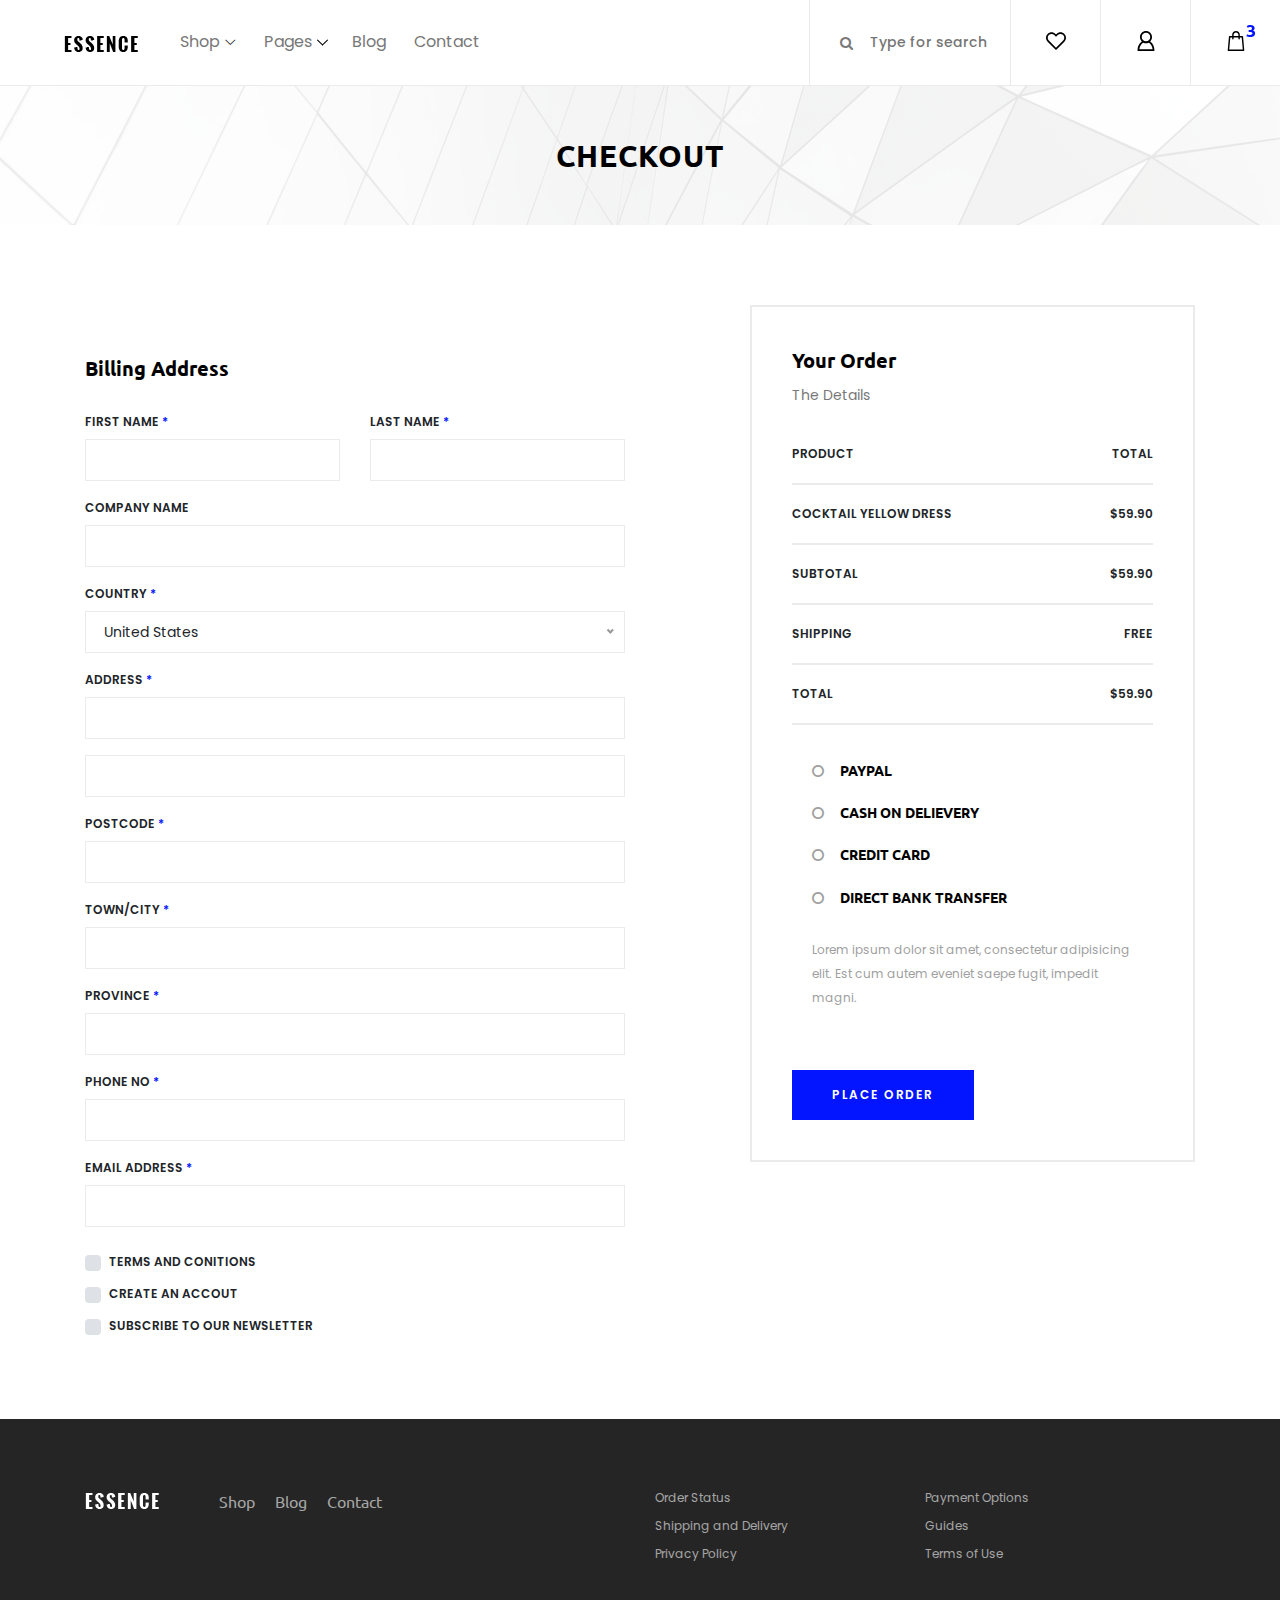
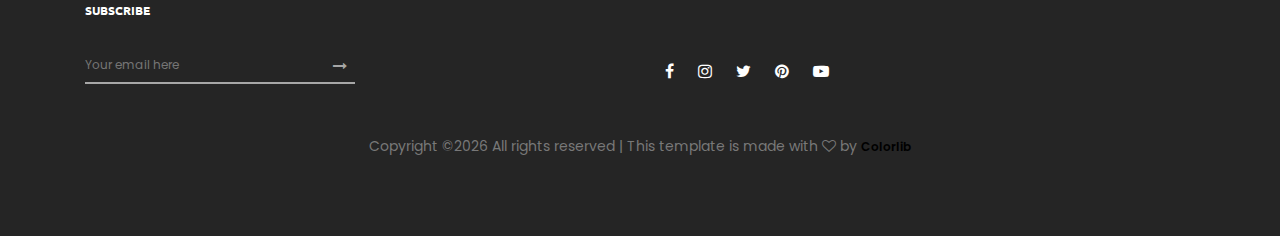
==== commit 1505064e: "required changes" ====
--- a/essence/checkout.html
+++ b/essence/checkout.html
@@ -9,7 +9,7 @@
     <!-- The above 4 meta tags *must* come first in the head; any other head content must come *after* these tags -->
 
     <!-- Title  -->
-    <title>myStyle</title>
+    <title>Essence - Fashion Ecommerce Template</title>
 
     <!-- Favicon  -->
     <link rel="icon" href="img/core-img/favicon.ico">
@@ -42,13 +42,49 @@
                     <div class="classynav">
                         <ul>
                             <li><a href="#">Shop</a>
-                                <ul class="dropdown cn-col-4">
-                                    <li><a href="shop.html">T-Shirts</a></li>
-                                    <li><a href="shop.html">Polo</a></li>
-                                    <li><a href="shop.html">Shirts</a></li>
-                                    <li><a href="shop.html">Jeans</a></li>
+                                <div class="megamenu">
+                                    <ul class="single-mega cn-col-4">
+                                        <li class="title">Women's Collection</li>
+                                        <li><a href="shop.html">Dresses</a></li>
+                                        <li><a href="shop.html">Blouses &amp; Shirts</a></li>
+                                        <li><a href="shop.html">T-shirts</a></li>
+                                        <li><a href="shop.html">Rompers</a></li>
+                                        <li><a href="shop.html">Bras &amp; Panties</a></li>
+                                    </ul>
+                                    <ul class="single-mega cn-col-4">
+                                        <li class="title">Men's Collection</li>
+                                        <li><a href="shop.html">T-Shirts</a></li>
+                                        <li><a href="shop.html">Polo</a></li>
+                                        <li><a href="shop.html">Shirts</a></li>
+                                        <li><a href="shop.html">Jackets</a></li>
+                                        <li><a href="shop.html">Trench</a></li>
+                                    </ul>
+                                    <ul class="single-mega cn-col-4">
+                                        <li class="title">Kid's Collection</li>
+                                        <li><a href="shop.html">Dresses</a></li>
+                                        <li><a href="shop.html">Shirts</a></li>
+                                        <li><a href="shop.html">T-shirts</a></li>
+                                        <li><a href="shop.html">Jackets</a></li>
+                                        <li><a href="shop.html">Trench</a></li>
+                                    </ul>
+                                    <div class="single-mega cn-col-4">
+                                        <img src="img/bg-img/bg-6.jpg" alt="">
+                                    </div>
+                                </div>
+                            </li>
+                            <li><a href="#">Pages</a>
+                                <ul class="dropdown">
+                                    <li><a href="index.html">Home</a></li>
+                                    <li><a href="shop.html">Shop</a></li>
+                                    <li><a href="single-product-details.html">Product Details</a></li>
+                                    <li><a href="checkout.html">Checkout</a></li>
+                                    <li><a href="blog.html">Blog</a></li>
+                                    <li><a href="single-blog.html">Single Blog</a></li>
+                                    <li><a href="regular-page.html">Regular Page</a></li>
+                                    <li><a href="contact.html">Contact</a></li>
                                 </ul>
                             </li>
+                            <li><a href="blog.html">Blog</a></li>
                             <li><a href="contact.html">Contact</a></li>
                         </ul>
                     </div>
@@ -58,17 +94,24 @@
 
             <!-- Header Meta Data -->
             <div class="header-meta d-flex clearfix justify-content-end">
+                <!-- Search Area -->
+                <div class="search-area">
+                    <form action="#" method="post">
+                        <input type="search" name="search" id="headerSearch" placeholder="Type for search">
+                        <button type="submit"><i class="fa fa-search" aria-hidden="true"></i></button>
+                    </form>
+                </div>
                 <!-- Favourite Area -->
-                <div class="favourite-area" id="favBtn">
+                <div class="favourite-area">
                     <a href="#"><img src="img/core-img/heart.svg" alt=""></a>
                 </div>
                 <!-- User Login Info -->
-                <div class="user-login-info" id="loginBtn">
+                <div class="user-login-info">
                     <a href="#"><img src="img/core-img/user.svg" alt=""></a>
                 </div>
                 <!-- Cart Area -->
-                <div class="cart-area" id="cartBtn">
-                    <a href="#"><img src="img/core-img/bag.svg" alt=""> <span>3</span></a>
+                <div class="cart-area">
+                    <a href="#" id="essenceCartBtn"><img src="img/core-img/bag.svg" alt=""> <span>3</span></a>
                 </div>
             </div>
 
@@ -96,7 +139,7 @@
                         <img src="img/product-img/product-1.jpg" class="cart-thumb" alt="">
                         <!-- Cart Item Desc -->
                         <div class="cart-item-desc">
-                            <span class="product-remove"><i class="fa fa-close" aria-hidden="true"></i></span>
+                          <span class="product-remove"><i class="fa fa-close" aria-hidden="true"></i></span>
                             <span class="badge">Mango</span>
                             <h6>Button Through Strap Mini Dress</h6>
                             <p class="size">Size: S</p>
@@ -112,7 +155,7 @@
                         <img src="img/product-img/product-2.jpg" class="cart-thumb" alt="">
                         <!-- Cart Item Desc -->
                         <div class="cart-item-desc">
-                            <span class="product-remove"><i class="fa fa-close" aria-hidden="true"></i></span>
+                          <span class="product-remove"><i class="fa fa-close" aria-hidden="true"></i></span>
                             <span class="badge">Mango</span>
                             <h6>Button Through Strap Mini Dress</h6>
                             <p class="size">Size: S</p>
@@ -128,7 +171,7 @@
                         <img src="img/product-img/product-3.jpg" class="cart-thumb" alt="">
                         <!-- Cart Item Desc -->
                         <div class="cart-item-desc">
-                            <span class="product-remove"><i class="fa fa-close" aria-hidden="true"></i></span>
+                          <span class="product-remove"><i class="fa fa-close" aria-hidden="true"></i></span>
                             <span class="badge">Mango</span>
                             <h6>Button Through Strap Mini Dress</h6>
                             <p class="size">Size: S</p>
@@ -157,109 +200,6 @@
     </div>
     <!-- ##### Right Side Cart End ##### -->
 
-    <!-- ##### Right Side Login Area ##### -->
-    <div class="login-bg-overlay"></div>
-
-    <div class="right-side-cart-area">
-
-        <!-- Cart Button -->
-        <div class="cart-button">
-            <a href="#" id="rightSideLogin"><img src="img/core-img/user.svg" alt=""></a>
-        </div>
-
-        <div class="cart-content d-flex">
-
-
-            <!-- Cart Summary -->
-            <div class="cart-amount-summary">
-
-
-            </div>
-        </div>
-    </div>
-    <!-- ##### Right Side Login End ##### -->
-
-    <!-- ##### Right Side Fav Area ##### -->
-    <div class="fav-bg-overlay"></div>
-
-    <div class="right-side-cart-area">
-
-        <!-- Cart Button -->
-        <div class="cart-button">
-            <a href="#" id="rightSideFav"><img src="img/core-img/heart.svg" alt=""></a>
-        </div>
-
-        <div class="cart-content d-flex">
-
-            <!-- Cart List Area -->
-            <div class="cart-list">
-                <!-- Single Cart Item -->
-                <div class="single-cart-item">
-                    <a href="#" class="product-image">
-                        <img src="img/product-img/product-1.jpg" class="cart-thumb" alt="">
-                        <!-- Cart Item Desc -->
-                        <div class="cart-item-desc">
-                            <span class="product-remove"><i class="fa fa-close" aria-hidden="true"></i></span>
-                            <span class="badge">Mango</span>
-                            <h6>Button Through Strap Mini Dress</h6>
-                            <p class="size">Size: S</p>
-                            <p class="color">Color: Red</p>
-                            <p class="price">$45.00</p>
-                        </div>
-                    </a>
-                </div>
-
-                <!-- Single Cart Item -->
-                <div class="single-cart-item">
-                    <a href="#" class="product-image">
-                        <img src="img/product-img/product-2.jpg" class="cart-thumb" alt="">
-                        <!-- Cart Item Desc -->
-                        <div class="cart-item-desc">
-                            <span class="product-remove"><i class="fa fa-close" aria-hidden="true"></i></span>
-                            <span class="badge">Mango</span>
-                            <h6>Button Through Strap Mini Dress</h6>
-                            <p class="size">Size: S</p>
-                            <p class="color">Color: Red</p>
-                            <p class="price">$45.00</p>
-                        </div>
-                    </a>
-                </div>
-
-                <!-- Single Cart Item -->
-                <div class="single-cart-item">
-                    <a href="#" class="product-image">
-                        <img src="img/product-img/product-3.jpg" class="cart-thumb" alt="">
-                        <!-- Cart Item Desc -->
-                        <div class="cart-item-desc">
-                            <span class="product-remove"><i class="fa fa-close" aria-hidden="true"></i></span>
-                            <span class="badge">Mango</span>
-                            <h6>Button Through Strap Mini Dress</h6>
-                            <p class="size">Size: S</p>
-                            <p class="color">Color: Red</p>
-                            <p class="price">$45.00</p>
-                        </div>
-                    </a>
-                </div>
-            </div>
-
-            <!-- Cart Summary -->
-            <div class="cart-amount-summary">
-
-                <h2>Summary</h2>
-                <ul class="summary-table">
-                    <li><span>subtotal:</span> <span>$274.00</span></li>
-                    <li><span>delivery:</span> <span>Free</span></li>
-                    <li><span>discount:</span> <span>-15%</span></li>
-                    <li><span>total:</span> <span>$232.00</span></li>
-                </ul>
-                <div class="checkout-btn mt-100">
-                    <a href="checkout.html" class="btn essence-btn">check out</a>
-                </div>
-            </div>
-        </div>
-    </div>
-    <!-- ##### Right Side Fav End ##### -->
-
     <!-- ##### Breadcumb Area Start ##### -->
     <div class="breadcumb_area bg-img" style="background-image: url(img/bg-img/breadcumb.jpg);">
         <div class="container h-100">
@@ -297,6 +237,23 @@
                                     <input type="text" class="form-control" id="last_name" value="" required>
                                 </div>
                                 <div class="col-12 mb-3">
+                                    <label for="company">Company Name</label>
+                                    <input type="text" class="form-control" id="company" value="">
+                                </div>
+                                <div class="col-12 mb-3">
+                                    <label for="country">Country <span>*</span></label>
+                                    <select class="w-100" id="country">
+                                        <option value="usa">United States</option>
+                                        <option value="uk">United Kingdom</option>
+                                        <option value="ger">Germany</option>
+                                        <option value="fra">France</option>
+                                        <option value="ind">India</option>
+                                        <option value="aus">Australia</option>
+                                        <option value="bra">Brazil</option>
+                                        <option value="cana">Canada</option>
+                                    </select>
+                                </div>
+                                <div class="col-12 mb-3">
                                     <label for="street_address">Address <span>*</span></label>
                                     <input type="text" class="form-control mb-3" id="street_address" value="">
                                     <input type="text" class="form-control" id="street_address2" value="">
@@ -310,13 +267,30 @@
                                     <input type="text" class="form-control" id="city" value="">
                                 </div>
                                 <div class="col-12 mb-3">
+                                    <label for="state">Province <span>*</span></label>
+                                    <input type="text" class="form-control" id="state" value="">
+                                </div>
+                                <div class="col-12 mb-3">
                                     <label for="phone_number">Phone No <span>*</span></label>
                                     <input type="number" class="form-control" id="phone_number" min="0" value="">
                                 </div>
+                                <div class="col-12 mb-4">
+                                    <label for="email_address">Email Address <span>*</span></label>
+                                    <input type="email" class="form-control" id="email_address" value="">
+                                </div>
+
                                 <div class="col-12">
                                     <div class="custom-control custom-checkbox d-block mb-2">
                                         <input type="checkbox" class="custom-control-input" id="customCheck1">
                                         <label class="custom-control-label" for="customCheck1">Terms and conitions</label>
+                                    </div>
+                                    <div class="custom-control custom-checkbox d-block mb-2">
+                                        <input type="checkbox" class="custom-control-input" id="customCheck2">
+                                        <label class="custom-control-label" for="customCheck2">Create an accout</label>
+                                    </div>
+                                    <div class="custom-control custom-checkbox d-block">
+                                        <input type="checkbox" class="custom-control-input" id="customCheck3">
+                                        <label class="custom-control-label" for="customCheck3">Subscribe to our newsletter</label>
                                     </div>
                                 </div>
                             </div>
@@ -341,13 +315,23 @@
                         </ul>
 
                         <div id="accordion" role="tablist" class="mb-4">
-
+                            <div class="card">
+                                <div class="card-header" role="tab" id="headingOne">
+                                    <h6 class="mb-0">
+                                        <a data-toggle="collapse" href="#collapseOne" aria-expanded="false" aria-controls="collapseOne"><i class="fa fa-circle-o mr-3"></i>Paypal</a>
+                                    </h6>
+                                </div>
+
+                                <div id="collapseOne" class="collapse" role="tabpanel" aria-labelledby="headingOne" data-parent="#accordion">
+                                    <div class="card-body">
+                                        <p>Lorem ipsum dolor sit amet, consectetur adipiscing elit. Proin pharetra tempor so dales. Phasellus sagittis auctor gravida. Integ er bibendum sodales arcu id te mpus. Ut consectetur lacus.</p>
+                                    </div>
+                                </div>
+                            </div>
                             <div class="card">
                                 <div class="card-header" role="tab" id="headingTwo">
                                     <h6 class="mb-0">
-                                        <a class="collapsed" data-toggle="collapse" href="#collapseTwo" aria-expanded="false" aria-controls="collapseTwo">
-                                            <i class="fa fa-info-circle mr-2"></i>cash on delievery
-                                        </a>
+                                        <a class="collapsed" data-toggle="collapse" href="#collapseTwo" aria-expanded="false" aria-controls="collapseTwo"><i class="fa fa-circle-o mr-3"></i>cash on delievery</a>
                                     </h6>
                                 </div>
                                 <div id="collapseTwo" class="collapse" role="tabpanel" aria-labelledby="headingTwo" data-parent="#accordion">
@@ -356,6 +340,30 @@
                                     </div>
                                 </div>
                             </div>
+                            <div class="card">
+                                <div class="card-header" role="tab" id="headingThree">
+                                    <h6 class="mb-0">
+                                        <a class="collapsed" data-toggle="collapse" href="#collapseThree" aria-expanded="false" aria-controls="collapseThree"><i class="fa fa-circle-o mr-3"></i>credit card</a>
+                                    </h6>
+                                </div>
+                                <div id="collapseThree" class="collapse" role="tabpanel" aria-labelledby="headingThree" data-parent="#accordion">
+                                    <div class="card-body">
+                                        <p>Lorem ipsum dolor sit amet, consectetur adipisicing elit. Esse quo sint repudiandae suscipit ab soluta delectus voluptate, vero vitae</p>
+                                    </div>
+                                </div>
+                            </div>
+                            <div class="card">
+                                <div class="card-header" role="tab" id="headingFour">
+                                    <h6 class="mb-0">
+                                        <a class="collapsed" data-toggle="collapse" href="#collapseFour" aria-expanded="true" aria-controls="collapseFour"><i class="fa fa-circle-o mr-3"></i>direct bank transfer</a>
+                                    </h6>
+                                </div>
+                                <div id="collapseFour" class="collapse show" role="tabpanel" aria-labelledby="headingThree" data-parent="#accordion">
+                                    <div class="card-body">
+                                        <p>Lorem ipsum dolor sit amet, consectetur adipisicing elit. Est cum autem eveniet saepe fugit, impedit magni.</p>
+                                    </div>
+                                </div>
+                            </div>
                         </div>
 
                         <a href="#" class="btn essence-btn">Place Order</a>
@@ -365,6 +373,87 @@
         </div>
     </div>
     <!-- ##### Checkout Area End ##### -->
+
+    <!-- ##### Footer Area Start ##### -->
+    <footer class="footer_area clearfix">
+        <div class="container">
+            <div class="row">
+                <!-- Single Widget Area -->
+                <div class="col-12 col-md-6">
+                    <div class="single_widget_area d-flex mb-30">
+                        <!-- Logo -->
+                        <div class="footer-logo mr-50">
+                            <a href="#"><img src="img/core-img/logo2.png" alt=""></a>
+                        </div>
+                        <!-- Footer Menu -->
+                        <div class="footer_menu">
+                            <ul>
+                                <li><a href="shop.html">Shop</a></li>
+                                <li><a href="blog.html">Blog</a></li>
+                                <li><a href="contact.html">Contact</a></li>
+                            </ul>
+                        </div>
+                    </div>
+                </div>
+                <!-- Single Widget Area -->
+                <div class="col-12 col-md-6">
+                    <div class="single_widget_area mb-30">
+                        <ul class="footer_widget_menu">
+                            <li><a href="#">Order Status</a></li>
+                            <li><a href="#">Payment Options</a></li>
+                            <li><a href="#">Shipping and Delivery</a></li>
+                            <li><a href="#">Guides</a></li>
+                            <li><a href="#">Privacy Policy</a></li>
+                            <li><a href="#">Terms of Use</a></li>
+                        </ul>
+                    </div>
+                </div>
+            </div>
+
+            <div class="row align-items-end">
+                <!-- Single Widget Area -->
+                <div class="col-12 col-md-6">
+                    <div class="single_widget_area">
+                        <div class="footer_heading mb-30">
+                            <h6>Subscribe</h6>
+                        </div>
+                        <div class="subscribtion_form">
+                            <form action="#" method="post">
+                                <input type="email" name="mail" class="mail" placeholder="Your email here">
+                                <button type="submit" class="submit"><i class="fa fa-long-arrow-right" aria-hidden="true"></i></button>
+                            </form>
+                        </div>
+                    </div>
+                </div>
+                <!-- Single Widget Area -->
+                <div class="col-12 col-md-6">
+                    <div class="single_widget_area">
+                        <div class="footer_social_area">
+                            <a href="#" data-toggle="tooltip" data-placement="top" title="Facebook"><i class="fa fa-facebook" aria-hidden="true"></i></a>
+                            <a href="#" data-toggle="tooltip" data-placement="top" title="Instagram"><i class="fa fa-instagram" aria-hidden="true"></i></a>
+                            <a href="#" data-toggle="tooltip" data-placement="top" title="Twitter"><i class="fa fa-twitter" aria-hidden="true"></i></a>
+                            <a href="#" data-toggle="tooltip" data-placement="top" title="Pinterest"><i class="fa fa-pinterest" aria-hidden="true"></i></a>
+                            <a href="#" data-toggle="tooltip" data-placement="top" title="Youtube"><i class="fa fa-youtube-play" aria-hidden="true"></i></a>
+                        </div>
+                    </div>
+                </div>
+            </div>
+
+<div class="row mt-5">
+                <div class="col-md-12 text-center">
+                    <p>
+                        <!-- Link back to Colorlib can't be removed. Template is licensed under CC BY 3.0. -->
+    Copyright &copy;<script>document.write(new Date().getFullYear());</script> All rights reserved | This template is made with <i class="fa fa-heart-o" aria-hidden="true"></i> by <a href="https://colorlib.com" target="_blank">Colorlib</a>
+    <!-- Link back to Colorlib can't be removed. Template is licensed under CC BY 3.0. -->
+                    </p>
+                </div>
+            </div>
+            
+        </div>
+
+
+    </footer>
+    <!-- ##### Footer Area End ##### -->
 
     <!-- jQuery (Necessary for All JavaScript Plugins) -->
     <script src="js/jquery/jquery-2.2.4.min.js"></script>
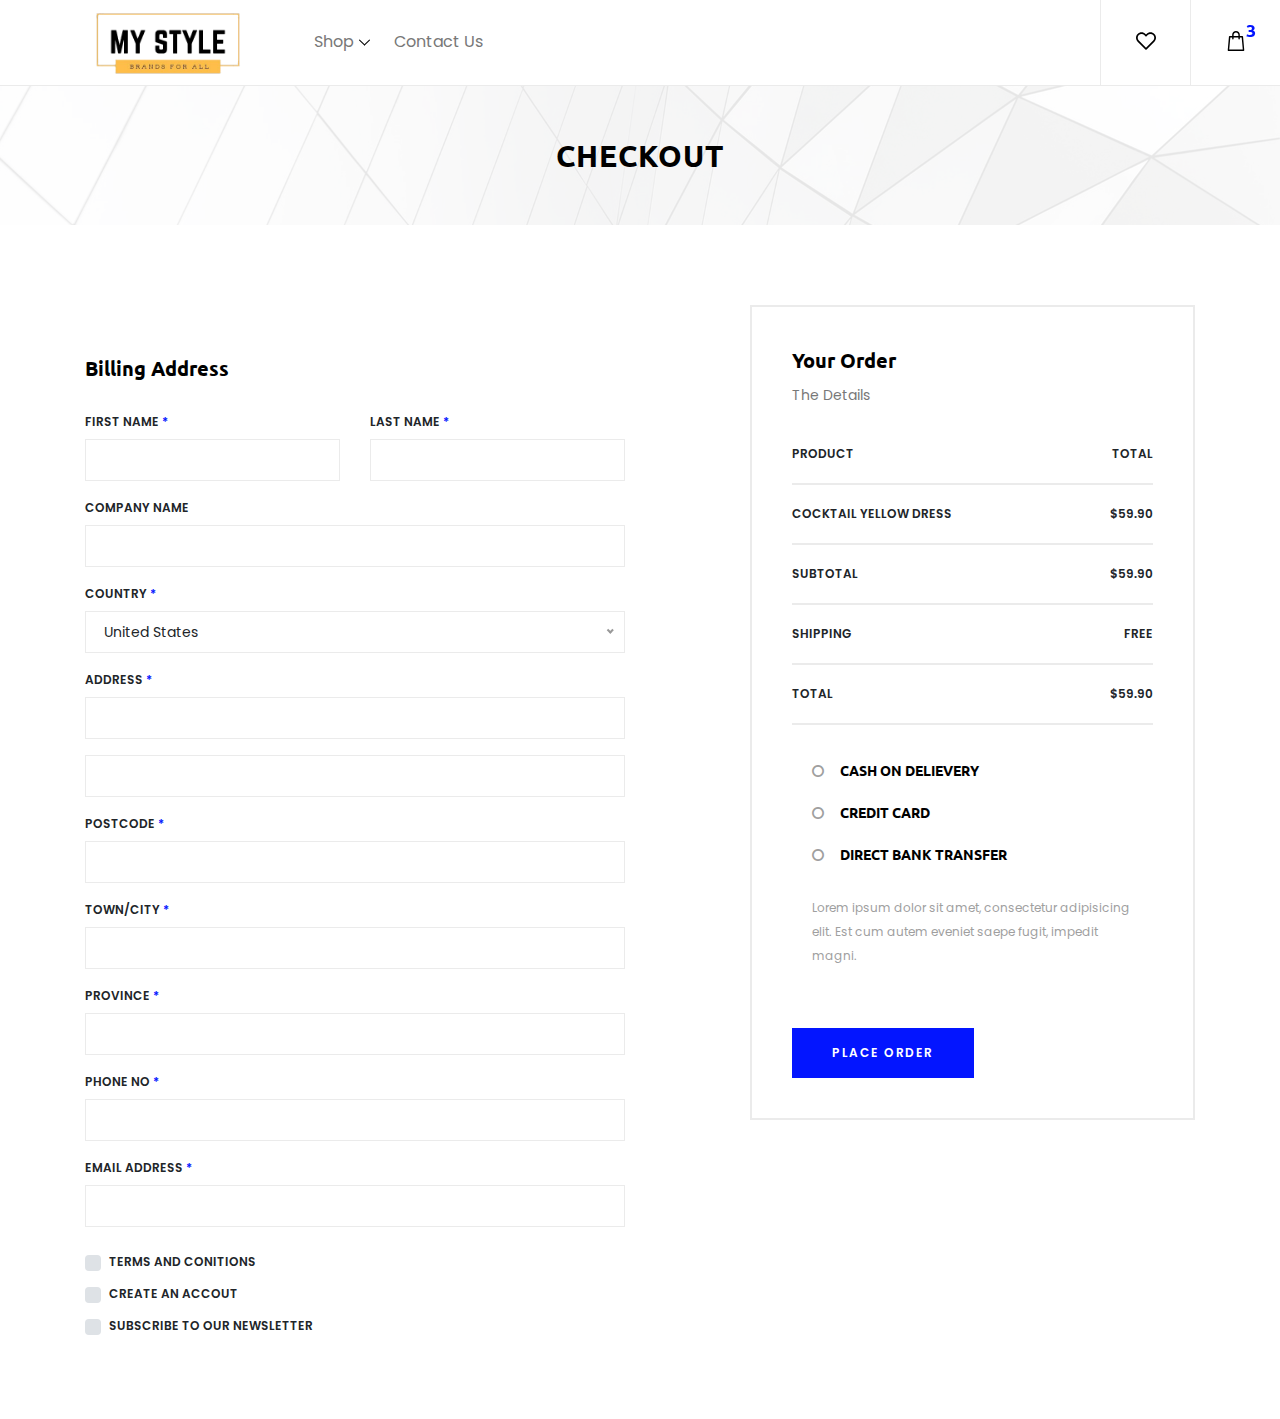
==== commit 840464c0: "shit" ====
--- a/essence/checkout.html
+++ b/essence/checkout.html
@@ -27,7 +27,7 @@
             <!-- Classy Menu -->
             <nav class="classy-navbar" id="essenceNav">
                 <!-- Logo -->
-                <a class="nav-brand" href="index.html"><img src="img/core-img/logo.png" alt=""></a>
+                <a class="nav-brand" href="index.html"><img class="logo-dimen" src="img/core-img/MyStyle-Logo-Inverse.png" alt=""></a>
                 <!-- Navbar Toggler -->
                 <div class="classy-navbar-toggler">
                     <span class="navbarToggler"><span></span><span></span><span></span></span>
@@ -42,50 +42,13 @@
                     <div class="classynav">
                         <ul>
                             <li><a href="#">Shop</a>
-                                <div class="megamenu">
-                                    <ul class="single-mega cn-col-4">
-                                        <li class="title">Women's Collection</li>
-                                        <li><a href="shop.html">Dresses</a></li>
-                                        <li><a href="shop.html">Blouses &amp; Shirts</a></li>
-                                        <li><a href="shop.html">T-shirts</a></li>
-                                        <li><a href="shop.html">Rompers</a></li>
-                                        <li><a href="shop.html">Bras &amp; Panties</a></li>
-                                    </ul>
-                                    <ul class="single-mega cn-col-4">
-                                        <li class="title">Men's Collection</li>
-                                        <li><a href="shop.html">T-Shirts</a></li>
-                                        <li><a href="shop.html">Polo</a></li>
-                                        <li><a href="shop.html">Shirts</a></li>
-                                        <li><a href="shop.html">Jackets</a></li>
-                                        <li><a href="shop.html">Trench</a></li>
-                                    </ul>
-                                    <ul class="single-mega cn-col-4">
-                                        <li class="title">Kid's Collection</li>
-                                        <li><a href="shop.html">Dresses</a></li>
-                                        <li><a href="shop.html">Shirts</a></li>
-                                        <li><a href="shop.html">T-shirts</a></li>
-                                        <li><a href="shop.html">Jackets</a></li>
-                                        <li><a href="shop.html">Trench</a></li>
-                                    </ul>
-                                    <div class="single-mega cn-col-4">
-                                        <img src="img/bg-img/bg-6.jpg" alt="">
-                                    </div>
-                                </div>
-                            </li>
-                            <li><a href="#">Pages</a>
-                                <ul class="dropdown">
-                                    <li><a href="index.html">Home</a></li>
-                                    <li><a href="shop.html">Shop</a></li>
-                                    <li><a href="single-product-details.html">Product Details</a></li>
-                                    <li><a href="checkout.html">Checkout</a></li>
-                                    <li><a href="blog.html">Blog</a></li>
-                                    <li><a href="single-blog.html">Single Blog</a></li>
-                                    <li><a href="regular-page.html">Regular Page</a></li>
-                                    <li><a href="contact.html">Contact</a></li>
+                                <ul class="dropdown cn-col-4">
+                                    <li><a href="shop.html">T-Shirts</a></li>
+                                    <li><a href="shop.html">Jeans</a></li>
+                                    <li><a href="shop.html">Innerwear</a></li>
                                 </ul>
                             </li>
-                            <li><a href="blog.html">Blog</a></li>
-                            <li><a href="contact.html">Contact</a></li>
+                            <li><a href="contact.html">Contact Us</a></li>
                         </ul>
                     </div>
                     <!-- Nav End -->
@@ -94,21 +57,14 @@
 
             <!-- Header Meta Data -->
             <div class="header-meta d-flex clearfix justify-content-end">
-                <!-- Search Area -->
-                <div class="search-area">
-                    <form action="#" method="post">
-                        <input type="search" name="search" id="headerSearch" placeholder="Type for search">
-                        <button type="submit"><i class="fa fa-search" aria-hidden="true"></i></button>
-                    </form>
-                </div>
                 <!-- Favourite Area -->
                 <div class="favourite-area">
                     <a href="#"><img src="img/core-img/heart.svg" alt=""></a>
                 </div>
-                <!-- User Login Info -->
-                <div class="user-login-info">
-                    <a href="#"><img src="img/core-img/user.svg" alt=""></a>
-                </div>
+                <!-- User Login Info >
+            <div class="user-login-info">
+                <a href="#"><img src="img/core-img/user.svg" alt=""></a>
+            </div-->
                 <!-- Cart Area -->
                 <div class="cart-area">
                     <a href="#" id="essenceCartBtn"><img src="img/core-img/bag.svg" alt=""> <span>3</span></a>
@@ -126,7 +82,7 @@
 
         <!-- Cart Button -->
         <div class="cart-button">
-            <a href="#" id="rightSideCart"><img src="img/core-img/bag.svg" alt=""> <span>3</span></a>
+            <a href="#" id="rightSideCart"><img src="img/core-img/bag.svg" alt=""> <span class="cart-amount">3</span></a>
         </div>
 
         <div class="cart-content d-flex">
@@ -139,7 +95,7 @@
                         <img src="img/product-img/product-1.jpg" class="cart-thumb" alt="">
                         <!-- Cart Item Desc -->
                         <div class="cart-item-desc">
-                          <span class="product-remove"><i class="fa fa-close" aria-hidden="true"></i></span>
+                            <span class="product-remove"><i class="fa fa-close" aria-hidden="true"></i></span>
                             <span class="badge">Mango</span>
                             <h6>Button Through Strap Mini Dress</h6>
                             <p class="size">Size: S</p>
@@ -155,7 +111,7 @@
                         <img src="img/product-img/product-2.jpg" class="cart-thumb" alt="">
                         <!-- Cart Item Desc -->
                         <div class="cart-item-desc">
-                          <span class="product-remove"><i class="fa fa-close" aria-hidden="true"></i></span>
+                            <span class="product-remove"><i class="fa fa-close" aria-hidden="true"></i></span>
                             <span class="badge">Mango</span>
                             <h6>Button Through Strap Mini Dress</h6>
                             <p class="size">Size: S</p>
@@ -171,7 +127,7 @@
                         <img src="img/product-img/product-3.jpg" class="cart-thumb" alt="">
                         <!-- Cart Item Desc -->
                         <div class="cart-item-desc">
-                          <span class="product-remove"><i class="fa fa-close" aria-hidden="true"></i></span>
+                            <span class="product-remove"><i class="fa fa-close" aria-hidden="true"></i></span>
                             <span class="badge">Mango</span>
                             <h6>Button Through Strap Mini Dress</h6>
                             <p class="size">Size: S</p>
@@ -315,19 +271,7 @@
                         </ul>
 
                         <div id="accordion" role="tablist" class="mb-4">
-                            <div class="card">
-                                <div class="card-header" role="tab" id="headingOne">
-                                    <h6 class="mb-0">
-                                        <a data-toggle="collapse" href="#collapseOne" aria-expanded="false" aria-controls="collapseOne"><i class="fa fa-circle-o mr-3"></i>Paypal</a>
-                                    </h6>
-                                </div>
-
-                                <div id="collapseOne" class="collapse" role="tabpanel" aria-labelledby="headingOne" data-parent="#accordion">
-                                    <div class="card-body">
-                                        <p>Lorem ipsum dolor sit amet, consectetur adipiscing elit. Proin pharetra tempor so dales. Phasellus sagittis auctor gravida. Integ er bibendum sodales arcu id te mpus. Ut consectetur lacus.</p>
-                                    </div>
-                                </div>
-                            </div>
+
                             <div class="card">
                                 <div class="card-header" role="tab" id="headingTwo">
                                     <h6 class="mb-0">
@@ -373,87 +317,6 @@
         </div>
     </div>
     <!-- ##### Checkout Area End ##### -->
-
-    <!-- ##### Footer Area Start ##### -->
-    <footer class="footer_area clearfix">
-        <div class="container">
-            <div class="row">
-                <!-- Single Widget Area -->
-                <div class="col-12 col-md-6">
-                    <div class="single_widget_area d-flex mb-30">
-                        <!-- Logo -->
-                        <div class="footer-logo mr-50">
-                            <a href="#"><img src="img/core-img/logo2.png" alt=""></a>
-                        </div>
-                        <!-- Footer Menu -->
-                        <div class="footer_menu">
-                            <ul>
-                                <li><a href="shop.html">Shop</a></li>
-                                <li><a href="blog.html">Blog</a></li>
-                                <li><a href="contact.html">Contact</a></li>
-                            </ul>
-                        </div>
-                    </div>
-                </div>
-                <!-- Single Widget Area -->
-                <div class="col-12 col-md-6">
-                    <div class="single_widget_area mb-30">
-                        <ul class="footer_widget_menu">
-                            <li><a href="#">Order Status</a></li>
-                            <li><a href="#">Payment Options</a></li>
-                            <li><a href="#">Shipping and Delivery</a></li>
-                            <li><a href="#">Guides</a></li>
-                            <li><a href="#">Privacy Policy</a></li>
-                            <li><a href="#">Terms of Use</a></li>
-                        </ul>
-                    </div>
-                </div>
-            </div>
-
-            <div class="row align-items-end">
-                <!-- Single Widget Area -->
-                <div class="col-12 col-md-6">
-                    <div class="single_widget_area">
-                        <div class="footer_heading mb-30">
-                            <h6>Subscribe</h6>
-                        </div>
-                        <div class="subscribtion_form">
-                            <form action="#" method="post">
-                                <input type="email" name="mail" class="mail" placeholder="Your email here">
-                                <button type="submit" class="submit"><i class="fa fa-long-arrow-right" aria-hidden="true"></i></button>
-                            </form>
-                        </div>
-                    </div>
-                </div>
-                <!-- Single Widget Area -->
-                <div class="col-12 col-md-6">
-                    <div class="single_widget_area">
-                        <div class="footer_social_area">
-                            <a href="#" data-toggle="tooltip" data-placement="top" title="Facebook"><i class="fa fa-facebook" aria-hidden="true"></i></a>
-                            <a href="#" data-toggle="tooltip" data-placement="top" title="Instagram"><i class="fa fa-instagram" aria-hidden="true"></i></a>
-                            <a href="#" data-toggle="tooltip" data-placement="top" title="Twitter"><i class="fa fa-twitter" aria-hidden="true"></i></a>
-                            <a href="#" data-toggle="tooltip" data-placement="top" title="Pinterest"><i class="fa fa-pinterest" aria-hidden="true"></i></a>
-                            <a href="#" data-toggle="tooltip" data-placement="top" title="Youtube"><i class="fa fa-youtube-play" aria-hidden="true"></i></a>
-                        </div>
-                    </div>
-                </div>
-            </div>
-
-<div class="row mt-5">
-                <div class="col-md-12 text-center">
-                    <p>
-                        <!-- Link back to Colorlib can't be removed. Template is licensed under CC BY 3.0. -->
-    Copyright &copy;<script>document.write(new Date().getFullYear());</script> All rights reserved | This template is made with <i class="fa fa-heart-o" aria-hidden="true"></i> by <a href="https://colorlib.com" target="_blank">Colorlib</a>
-    <!-- Link back to Colorlib can't be removed. Template is licensed under CC BY 3.0. -->
-                    </p>
-                </div>
-            </div>
-            
-        </div>
-
-
-    </footer>
-    <!-- ##### Footer Area End ##### -->
 
     <!-- jQuery (Necessary for All JavaScript Plugins) -->
     <script src="js/jquery/jquery-2.2.4.min.js"></script>
--- a/essence/style.css
+++ b/essence/style.css
@@ -1,3 +1,7 @@
+.logo-dimen {
+    width: 13rem;
+}
+
 ::-webkit-scrollbar {
     display: none;
 }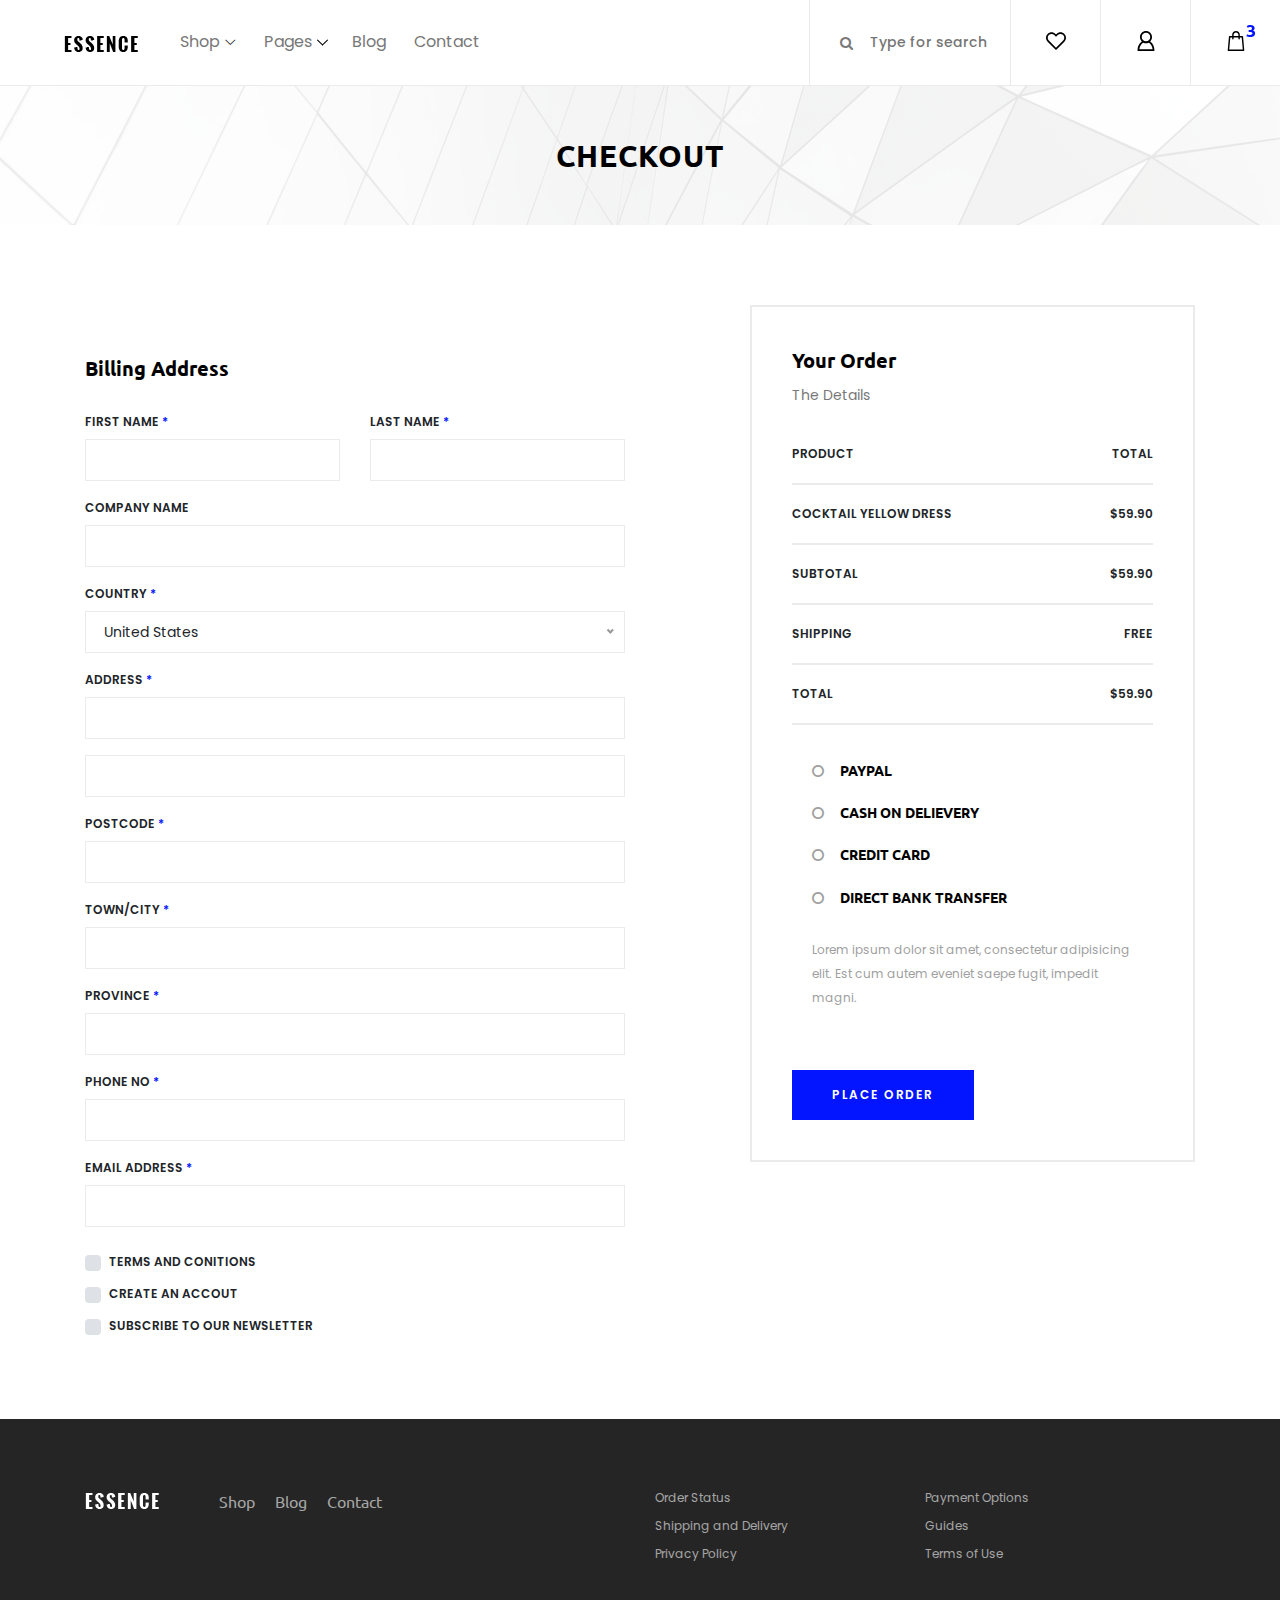
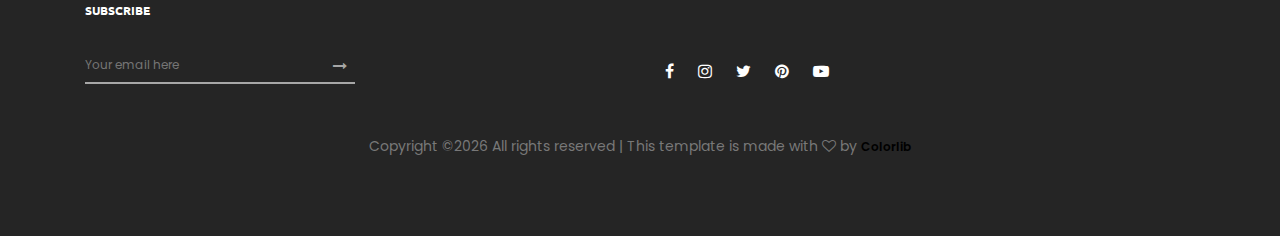
==== commit d352ea72: "Cleanup" ====
--- a/essence/checkout.html
+++ b/essence/checkout.html
@@ -27,7 +27,7 @@
             <!-- Classy Menu -->
             <nav class="classy-navbar" id="essenceNav">
                 <!-- Logo -->
-                <a class="nav-brand" href="index.html"><img class="logo-dimen" src="img/core-img/MyStyle-Logo-Inverse.png" alt=""></a>
+                <a class="nav-brand" href="index.html"><img src="img/core-img/logo.png" alt=""></a>
                 <!-- Navbar Toggler -->
                 <div class="classy-navbar-toggler">
                     <span class="navbarToggler"><span></span><span></span><span></span></span>
@@ -42,13 +42,50 @@
                     <div class="classynav">
                         <ul>
                             <li><a href="#">Shop</a>
-                                <ul class="dropdown cn-col-4">
-                                    <li><a href="shop.html">T-Shirts</a></li>
-                                    <li><a href="shop.html">Jeans</a></li>
-                                    <li><a href="shop.html">Innerwear</a></li>
+                                <div class="megamenu">
+                                    <ul class="single-mega cn-col-4">
+                                        <li class="title">Women's Collection</li>
+                                        <li><a href="shop.html">Dresses</a></li>
+                                        <li><a href="shop.html">Blouses &amp; Shirts</a></li>
+                                        <li><a href="shop.html">T-shirts</a></li>
+                                        <li><a href="shop.html">Rompers</a></li>
+                                        <li><a href="shop.html">Bras &amp; Panties</a></li>
+                                    </ul>
+                                    <ul class="single-mega cn-col-4">
+                                        <li class="title">Men's Collection</li>
+                                        <li><a href="shop.html">T-Shirts</a></li>
+                                        <li><a href="shop.html">Polo</a></li>
+                                        <li><a href="shop.html">Shirts</a></li>
+                                        <li><a href="shop.html">Jackets</a></li>
+                                        <li><a href="shop.html">Trench</a></li>
+                                    </ul>
+                                    <ul class="single-mega cn-col-4">
+                                        <li class="title">Kid's Collection</li>
+                                        <li><a href="shop.html">Dresses</a></li>
+                                        <li><a href="shop.html">Shirts</a></li>
+                                        <li><a href="shop.html">T-shirts</a></li>
+                                        <li><a href="shop.html">Jackets</a></li>
+                                        <li><a href="shop.html">Trench</a></li>
+                                    </ul>
+                                    <div class="single-mega cn-col-4">
+                                        <img src="img/bg-img/bg-6.jpg" alt="">
+                                    </div>
+                                </div>
+                            </li>
+                            <li><a href="#">Pages</a>
+                                <ul class="dropdown">
+                                    <li><a href="index.html">Home</a></li>
+                                    <li><a href="shop.html">Shop</a></li>
+                                    <li><a href="single-product-details.html">Product Details</a></li>
+                                    <li><a href="checkout.html">Checkout</a></li>
+                                    <li><a href="blog.html">Blog</a></li>
+                                    <li><a href="single-blog.html">Single Blog</a></li>
+                                    <li><a href="regular-page.html">Regular Page</a></li>
+                                    <li><a href="contact.html">Contact</a></li>
                                 </ul>
                             </li>
-                            <li><a href="contact.html">Contact Us</a></li>
+                            <li><a href="blog.html">Blog</a></li>
+                            <li><a href="contact.html">Contact</a></li>
                         </ul>
                     </div>
                     <!-- Nav End -->
@@ -57,14 +94,21 @@
 
             <!-- Header Meta Data -->
             <div class="header-meta d-flex clearfix justify-content-end">
+                <!-- Search Area -->
+                <div class="search-area">
+                    <form action="#" method="post">
+                        <input type="search" name="search" id="headerSearch" placeholder="Type for search">
+                        <button type="submit"><i class="fa fa-search" aria-hidden="true"></i></button>
+                    </form>
+                </div>
                 <!-- Favourite Area -->
                 <div class="favourite-area">
                     <a href="#"><img src="img/core-img/heart.svg" alt=""></a>
                 </div>
-                <!-- User Login Info >
-            <div class="user-login-info">
-                <a href="#"><img src="img/core-img/user.svg" alt=""></a>
-            </div-->
+                <!-- User Login Info -->
+                <div class="user-login-info">
+                    <a href="#"><img src="img/core-img/user.svg" alt=""></a>
+                </div>
                 <!-- Cart Area -->
                 <div class="cart-area">
                     <a href="#" id="essenceCartBtn"><img src="img/core-img/bag.svg" alt=""> <span>3</span></a>
@@ -82,7 +126,7 @@
 
         <!-- Cart Button -->
         <div class="cart-button">
-            <a href="#" id="rightSideCart"><img src="img/core-img/bag.svg" alt=""> <span class="cart-amount">3</span></a>
+            <a href="#" id="rightSideCart"><img src="img/core-img/bag.svg" alt=""> <span>3</span></a>
         </div>
 
         <div class="cart-content d-flex">
@@ -95,7 +139,7 @@
                         <img src="img/product-img/product-1.jpg" class="cart-thumb" alt="">
                         <!-- Cart Item Desc -->
                         <div class="cart-item-desc">
-                            <span class="product-remove"><i class="fa fa-close" aria-hidden="true"></i></span>
+                          <span class="product-remove"><i class="fa fa-close" aria-hidden="true"></i></span>
                             <span class="badge">Mango</span>
                             <h6>Button Through Strap Mini Dress</h6>
                             <p class="size">Size: S</p>
@@ -111,7 +155,7 @@
                         <img src="img/product-img/product-2.jpg" class="cart-thumb" alt="">
                         <!-- Cart Item Desc -->
                         <div class="cart-item-desc">
-                            <span class="product-remove"><i class="fa fa-close" aria-hidden="true"></i></span>
+                          <span class="product-remove"><i class="fa fa-close" aria-hidden="true"></i></span>
                             <span class="badge">Mango</span>
                             <h6>Button Through Strap Mini Dress</h6>
                             <p class="size">Size: S</p>
@@ -127,7 +171,7 @@
                         <img src="img/product-img/product-3.jpg" class="cart-thumb" alt="">
                         <!-- Cart Item Desc -->
                         <div class="cart-item-desc">
-                            <span class="product-remove"><i class="fa fa-close" aria-hidden="true"></i></span>
+                          <span class="product-remove"><i class="fa fa-close" aria-hidden="true"></i></span>
                             <span class="badge">Mango</span>
                             <h6>Button Through Strap Mini Dress</h6>
                             <p class="size">Size: S</p>
@@ -271,7 +315,19 @@
                         </ul>
 
                         <div id="accordion" role="tablist" class="mb-4">
-
+                            <div class="card">
+                                <div class="card-header" role="tab" id="headingOne">
+                                    <h6 class="mb-0">
+                                        <a data-toggle="collapse" href="#collapseOne" aria-expanded="false" aria-controls="collapseOne"><i class="fa fa-circle-o mr-3"></i>Paypal</a>
+                                    </h6>
+                                </div>
+
+                                <div id="collapseOne" class="collapse" role="tabpanel" aria-labelledby="headingOne" data-parent="#accordion">
+                                    <div class="card-body">
+                                        <p>Lorem ipsum dolor sit amet, consectetur adipiscing elit. Proin pharetra tempor so dales. Phasellus sagittis auctor gravida. Integ er bibendum sodales arcu id te mpus. Ut consectetur lacus.</p>
+                                    </div>
+                                </div>
+                            </div>
                             <div class="card">
                                 <div class="card-header" role="tab" id="headingTwo">
                                     <h6 class="mb-0">
@@ -317,6 +373,87 @@
         </div>
     </div>
     <!-- ##### Checkout Area End ##### -->
+
+    <!-- ##### Footer Area Start ##### -->
+    <footer class="footer_area clearfix">
+        <div class="container">
+            <div class="row">
+                <!-- Single Widget Area -->
+                <div class="col-12 col-md-6">
+                    <div class="single_widget_area d-flex mb-30">
+                        <!-- Logo -->
+                        <div class="footer-logo mr-50">
+                            <a href="#"><img src="img/core-img/logo2.png" alt=""></a>
+                        </div>
+                        <!-- Footer Menu -->
+                        <div class="footer_menu">
+                            <ul>
+                                <li><a href="shop.html">Shop</a></li>
+                                <li><a href="blog.html">Blog</a></li>
+                                <li><a href="contact.html">Contact</a></li>
+                            </ul>
+                        </div>
+                    </div>
+                </div>
+                <!-- Single Widget Area -->
+                <div class="col-12 col-md-6">
+                    <div class="single_widget_area mb-30">
+                        <ul class="footer_widget_menu">
+                            <li><a href="#">Order Status</a></li>
+                            <li><a href="#">Payment Options</a></li>
+                            <li><a href="#">Shipping and Delivery</a></li>
+                            <li><a href="#">Guides</a></li>
+                            <li><a href="#">Privacy Policy</a></li>
+                            <li><a href="#">Terms of Use</a></li>
+                        </ul>
+                    </div>
+                </div>
+            </div>
+
+            <div class="row align-items-end">
+                <!-- Single Widget Area -->
+                <div class="col-12 col-md-6">
+                    <div class="single_widget_area">
+                        <div class="footer_heading mb-30">
+                            <h6>Subscribe</h6>
+                        </div>
+                        <div class="subscribtion_form">
+                            <form action="#" method="post">
+                                <input type="email" name="mail" class="mail" placeholder="Your email here">
+                                <button type="submit" class="submit"><i class="fa fa-long-arrow-right" aria-hidden="true"></i></button>
+                            </form>
+                        </div>
+                    </div>
+                </div>
+                <!-- Single Widget Area -->
+                <div class="col-12 col-md-6">
+                    <div class="single_widget_area">
+                        <div class="footer_social_area">
+                            <a href="#" data-toggle="tooltip" data-placement="top" title="Facebook"><i class="fa fa-facebook" aria-hidden="true"></i></a>
+                            <a href="#" data-toggle="tooltip" data-placement="top" title="Instagram"><i class="fa fa-instagram" aria-hidden="true"></i></a>
+                            <a href="#" data-toggle="tooltip" data-placement="top" title="Twitter"><i class="fa fa-twitter" aria-hidden="true"></i></a>
+                            <a href="#" data-toggle="tooltip" data-placement="top" title="Pinterest"><i class="fa fa-pinterest" aria-hidden="true"></i></a>
+                            <a href="#" data-toggle="tooltip" data-placement="top" title="Youtube"><i class="fa fa-youtube-play" aria-hidden="true"></i></a>
+                        </div>
+                    </div>
+                </div>
+            </div>
+
+<div class="row mt-5">
+                <div class="col-md-12 text-center">
+                    <p>
+                        <!-- Link back to Colorlib can't be removed. Template is licensed under CC BY 3.0. -->
+    Copyright &copy;<script>document.write(new Date().getFullYear());</script> All rights reserved | This template is made with <i class="fa fa-heart-o" aria-hidden="true"></i> by <a href="https://colorlib.com" target="_blank">Colorlib</a>
+    <!-- Link back to Colorlib can't be removed. Template is licensed under CC BY 3.0. -->
+                    </p>
+                </div>
+            </div>
+            
+        </div>
+
+
+    </footer>
+    <!-- ##### Footer Area End ##### -->
 
     <!-- jQuery (Necessary for All JavaScript Plugins) -->
     <script src="js/jquery/jquery-2.2.4.min.js"></script>
--- a/essence/css/core-style.css
+++ b/essence/css/core-style.css
@@ -1,12 +1,7 @@
 /* [Master Stylesheet v-1.0.0] */
-
-
 /* :: 1.0 Import Web Fonts */
-
 @import url("https://fonts.googleapis.com/css?family=Poppins:300,400,500,600,700|Ubuntu:300,400,500,700");
-
 /* :: 2.0 Import All CSS */
-
 @import url(../css/bootstrap.min.css);
 @import url(../css/classy-nav.min.css);
 @import url(../css/owl.carousel.css);
@@ -15,26 +10,19 @@
 @import url(../css/jquery-ui.min.css);
 @import url(../css/nice-select.css);
 @import url(../css/font-awesome.min.css);
-
 /* :: 3.0 Common/Base CSS */
-
 * {
-    margin: 0;
-    padding: 0;
-}
+  margin: 0;
+  padding: 0; }
 
 body {
-    font-family: "Poppins", sans-serif;
-    font-size: 14px;
-    background-color: #ffffff;
-    margin-top: 85px;
-}
-
-@media only screen and (max-width: 767px) {
+  font-family: "Poppins", sans-serif;
+  font-size: 14px;
+  background-color: #ffffff;
+  margin-top: 85px; }
+  @media only screen and (max-width: 767px) {
     body {
-        margin-top: 80px;
-    }
-}
+      margin-top: 80px; } }
 
 h1,
 h2,
@@ -42,467 +30,333 @@
 h4,
 h5,
 h6 {
-    color: #000000;
-    line-height: 1.3;
-    font-weight: 700;
-    font-family: "Ubuntu", sans-serif;
-}
+  color: #000000;
+  line-height: 1.3;
+  font-weight: 700;
+  font-family: "Ubuntu", sans-serif; }
 
 p {
-    color: #787878;
-    font-size: 14px;
-    line-height: 2;
-    font-weight: 400;
-}
+  color: #787878;
+  font-size: 14px;
+  line-height: 2;
+  font-weight: 400; }
 
 a {
+  -webkit-transition: all 500ms ease 0s;
+  transition: all 500ms ease 0s;
+  text-decoration: none;
+  outline: 0 solid transparent;
+  color: #000000;
+  font-weight: 600;
+  font-size: 12px; }
+  a:hover, a:focus {
     -webkit-transition: all 500ms ease 0s;
     transition: all 500ms ease 0s;
     text-decoration: none;
     outline: 0 solid transparent;
     color: #000000;
     font-weight: 600;
-    font-size: 12px;
-}
-
-a:hover,
-a:focus {
-    -webkit-transition: all 500ms ease 0s;
-    transition: all 500ms ease 0s;
-    text-decoration: none;
-    outline: 0 solid transparent;
-    color: #000000;
-    font-weight: 600;
-    font-size: 12px;
-}
+    font-size: 12px; }
 
 ul,
 ol {
-    margin: 0;
-}
-
-ul li,
-ol li {
-    list-style: none;
-}
+  margin: 0; }
+  ul li,
+  ol li {
+    list-style: none; }
 
 img {
-    height: auto;
-    max-width: 100%;
-}
-
+  height: auto;
+  max-width: 100%; }
 
 /* Spacing */
-
 .mt-15 {
-    margin-top: 15px !important;
-}
+  margin-top: 15px !important; }
 
 .mt-30 {
-    margin-top: 30px !important;
-}
+  margin-top: 30px !important; }
 
 .mt-50 {
-    margin-top: 50px !important;
-}
+  margin-top: 50px !important; }
 
 .mt-70 {
-    margin-top: 70px !important;
-}
+  margin-top: 70px !important; }
 
 .mt-100 {
-    margin-top: 100px !important;
-}
+  margin-top: 100px !important; }
 
 .mb-15 {
-    margin-bottom: 15px !important;
-}
+  margin-bottom: 15px !important; }
 
 .mb-30 {
-    margin-bottom: 30px !important;
-}
+  margin-bottom: 30px !important; }
 
 .mb-50 {
-    margin-bottom: 50px !important;
-}
+  margin-bottom: 50px !important; }
 
 .mb-70 {
-    margin-bottom: 70px !important;
-}
+  margin-bottom: 70px !important; }
 
 .mb-100 {
-    margin-bottom: 100px !important;
-}
+  margin-bottom: 100px !important; }
 
 .ml-15 {
-    margin-left: 15px !important;
-}
+  margin-left: 15px !important; }
 
 .ml-30 {
-    margin-left: 30px !important;
-}
+  margin-left: 30px !important; }
 
 .ml-50 {
-    margin-left: 50px !important;
-}
+  margin-left: 50px !important; }
 
 .mr-15 {
-    margin-right: 15px !important;
-}
+  margin-right: 15px !important; }
 
 .mr-30 {
-    margin-right: 30px !important;
-}
+  margin-right: 30px !important; }
 
 .mr-50 {
-    margin-right: 50px !important;
-}
-
+  margin-right: 50px !important; }
 
 /* Height */
-
 .height-400 {
-    height: 400px !important;
-}
+  height: 400px !important; }
 
 .height-500 {
-    height: 500px !important;
-}
+  height: 500px !important; }
 
 .height-600 {
-    height: 600px !important;
-}
+  height: 600px !important; }
 
 .height-700 {
-    height: 700px !important;
-}
+  height: 700px !important; }
 
 .height-800 {
-    height: 800px !important;
-}
-
+  height: 800px !important; }
 
 /* Section Padding */
-
 .section-padding-80 {
-    padding-top: 80px;
-    padding-bottom: 80px;
-}
+  padding-top: 80px;
+  padding-bottom: 80px; }
 
 .section-padding-80-0 {
-    padding-top: 80px;
-    padding-bottom: 0;
-}
+  padding-top: 80px;
+  padding-bottom: 0; }
 
 .section-padding-0-80 {
-    padding-top: 0;
-    padding-bottom: 80px;
-}
-
+  padding-top: 0;
+  padding-bottom: 80px; }
 
 /* Section Heading */
-
 .section-heading {
-    margin-bottom: 50px;
-    position: relative;
-    z-index: 1;
-}
-
-.section-heading h2 {
+  margin-bottom: 50px;
+  position: relative;
+  z-index: 1; }
+  .section-heading h2 {
     font-size: 30px;
     margin-bottom: 0;
     text-transform: capitalize;
-    font-weight: 600;
-}
-
-.section-heading.text-left {
-    text-align: left !important;
-}
-
+    font-weight: 600; }
+  .section-heading.text-left {
+    text-align: left !important; }
 
 /* Miscellaneous */
-
 .bg-img {
-    background-position: center center;
-    background-size: cover;
-    background-repeat: no-repeat;
-}
+  background-position: center center;
+  background-size: cover;
+  background-repeat: no-repeat; }
 
 .bg-white {
-    background-color: #ffffff !important;
-}
+  background-color: #ffffff !important; }
 
 .bg-dark {
-    background-color: #000000 !important;
-}
+  background-color: #000000 !important; }
 
 .bg-transparent {
-    background-color: transparent !important;
-}
+  background-color: transparent !important; }
 
 .font-bold {
-    font-weight: 700;
-}
+  font-weight: 700; }
 
 .font-light {
-    font-weight: 300;
-}
+  font-weight: 300; }
 
 .bg-overlay,
 .bg-overlay-white {
-    position: relative;
-    z-index: 2;
-    background-position: center center;
-    background-size: cover;
-}
-
-.bg-overlay:hover,
-.bg-overlay-white:hover {
+  position: relative;
+  z-index: 2;
+  background-position: center center;
+  background-size: cover; }
+  .bg-overlay:hover,
+  .bg-overlay-white:hover {
     position: absolute;
     z-index: -1;
     top: 0;
     left: 0;
     width: 100%;
     height: 100%;
-    content: "";
-}
+    content: ""; }
 
 .bg-overlay:hover {
-    background-color: rgba(0, 0, 0, 0.5);
-}
+  background-color: rgba(0, 0, 0, 0.5); }
 
 .bg-overlay-white:hover {
-    background-color: rgba(255, 255, 255, 0.9);
-}
-
+  background-color: rgba(255, 255, 255, 0.9); }
 
 /* ScrollUp */
-
 #scrollUp {
-    background-color: #ff084e;
-    border-radius: 0;
-    bottom: 60px;
-    box-shadow: 0 2px 6px 0 rgba(0, 0, 0, 0.3);
+  background-color: #ff084e;
+  border-radius: 0;
+  bottom: 60px;
+  box-shadow: 0 2px 6px 0 rgba(0, 0, 0, 0.3);
+  color: #ffffff;
+  font-size: 24px;
+  height: 40px;
+  line-height: 40px;
+  right: 60px;
+  text-align: center;
+  width: 40px; }
+  @media only screen and (max-width: 767px) {
+    #scrollUp {
+      bottom: 30px;
+      right: 30px; } }
+
+/* Essence Button */
+.essence-btn {
+  display: inline-block;
+  min-width: 170px;
+  height: 50px;
+  color: #ffffff;
+  border: none;
+  border-radius: 0;
+  padding: 0 40px;
+  text-transform: uppercase;
+  font-size: 12px;
+  line-height: 50px;
+  background-color: #0315ff;
+  letter-spacing: 1.5px;
+  font-weight: 600; }
+  .essence-btn:hover, .essence-btn:focus {
     color: #ffffff;
-    font-size: 24px;
-    height: 40px;
-    line-height: 40px;
-    right: 60px;
-    text-align: center;
-    width: 40px;
-}
-
-@media only screen and (max-width: 767px) {
-    #scrollUp {
-        bottom: 30px;
-        right: 30px;
-    }
-}
-
-
-/* Essence Button */
-
-.essence-btn {
-    display: inline-block;
-    min-width: 170px;
-    height: 50px;
-    color: #ffffff;
-    border: none;
-    border-radius: 0;
-    padding: 0 40px;
-    text-transform: uppercase;
-    font-size: 12px;
-    line-height: 50px;
-    background-color: #0315ff;
-    letter-spacing: 1.5px;
-    font-weight: 600;
-}
-
-.essence-btn:hover,
-.essence-btn:focus {
-    color: #ffffff;
-    background-color: #dc0345;
-}
-
+    background-color: #dc0345; }
 
 /* :: 4.0 Header Area CSS */
-
 .header_area {
-    position: fixed;
-    z-index: 900;
-    top: 0;
-    left: 0;
-    width: 100%;
-    border-bottom: 1px solid #ebebeb;
-    -webkit-transition-duration: 500ms;
-    transition-duration: 500ms;
-}
-
-@media only screen and (max-width: 767px) {
+  position: fixed;
+  z-index: 900;
+  top: 0;
+  left: 0;
+  width: 100%;
+  border-bottom: 1px solid #ebebeb;
+  -webkit-transition-duration: 500ms;
+  transition-duration: 500ms; }
+  @media only screen and (max-width: 767px) {
     .header_area .classy-nav-container {
-        -ms-flex-wrap: wrap;
-        flex-wrap: wrap;
-    }
-}
-
-@media only screen and (max-width: 767px) {
+      -ms-flex-wrap: wrap;
+      flex-wrap: wrap; } }
+  @media only screen and (max-width: 767px) {
     .header_area .classy-nav-container .classy-navbar-toggler {
-        margin-left: auto;
-        margin-right: 15px;
-    }
-}
-
-.header_area .classy-navbar,
-.header_area .header-meta {
+      margin-left: auto;
+      margin-right: 15px; } }
+  .header_area .classy-navbar,
+  .header_area .header-meta {
     -webkit-box-flex: 0;
     -ms-flex: 0 0 50%;
     flex: 0 0 50%;
     min-width: 50%;
-    width: 50%;
-}
-
-@media only screen and (max-width: 767px) {
-    .header_area .classy-navbar,
-    .header_area .header-meta {
+    width: 50%; }
+    @media only screen and (max-width: 767px) {
+      .header_area .classy-navbar,
+      .header_area .header-meta {
         -webkit-box-flex: 0;
         -ms-flex: 0 0 100%;
         flex: 0 0 100%;
         min-width: 100%;
-        width: 100%;
-    }
-}
-
-.header_area .classy-navbar {
+        width: 100%; } }
+  .header_area .classy-navbar {
     height: 85px;
-    padding: 5px 0 5px 5%;
-}
-
-@media only screen and (max-width: 767px) {
-    .header_area .classy-navbar {
+    padding: 5px 0 5px 5%; }
+    @media only screen and (max-width: 767px) {
+      .header_area .classy-navbar {
         height: 40px;
-        border-bottom: 1px solid #ebebeb;
-    }
-}
-
-.header_area .header-meta {
+        border-bottom: 1px solid #ebebeb; } }
+  .header_area .header-meta {
     height: 85px;
     position: relative;
-    z-index: 1;
-}
-
-@media only screen and (max-width: 767px) {
-    .header_area .header-meta {
-        height: 40px;
-    }
-}
-
-.header_area .classynav ul li a {
+    z-index: 1; }
+    @media only screen and (max-width: 767px) {
+      .header_area .header-meta {
+        height: 40px; } }
+  .header_area .classynav ul li a {
     font-size: 16px;
-    color: #787878;
-}
-
-.header_area .classynav ul li a:hover {
-    color: #000000;
-}
-
-.header_area .classynav ul li .megamenu li a,
-.header_area .classynav ul li .dropdown li a {
+    color: #787878; }
+    .header_area .classynav ul li a:hover {
+      color: #000000; }
+  .header_area .classynav ul li .megamenu li a,
+  .header_area .classynav ul li .dropdown li a {
     font-size: 14px;
-    color: #787878;
-}
-
-.header_area .classynav ul li .megamenu li a:hover,
-.header_area .classynav ul li .dropdown li a:hover {
-    color: #000000;
-}
-
-.header_area .search-area form {
+    color: #787878; }
+    .header_area .classynav ul li .megamenu li a:hover,
+    .header_area .classynav ul li .dropdown li a:hover {
+      color: #000000; }
+  .header_area .search-area form {
     position: relative;
     z-index: 1;
     height: 85px;
-    border-left: 1px solid #ebebeb;
-}
-
-@media only screen and (max-width: 767px) {
-    .header_area .search-area form {
+    border-left: 1px solid #ebebeb; }
+    @media only screen and (max-width: 767px) {
+      .header_area .search-area form {
         height: 40px;
-        border-left: none;
-    }
-}
-
-.header_area .search-area form input {
-    border: none;
-    background-color: #ffffff;
-    width: 200px;
-    height: 85px;
-    padding: 0 15px 0 60px;
-    color: #787878;
-    font-size: 14px;
-    font-weight: 500;
-    -webkit-transition-duration: 500ms;
-    transition-duration: 500ms;
-}
-
-@media only screen and (max-width: 767px) {
+        border-left: none; } }
     .header_area .search-area form input {
-        width: 170px;
-        height: 40px;
-        padding: 0 10px 0 30px;
-    }
-}
-
-.header_area .search-area form input:focus {
-    outline: none !important;
-    width: 350px;
-}
-
-@media only screen and (min-width: 768px) and (max-width: 991px) {
-    .header_area .search-area form input:focus {
-        width: 300px;
-    }
-}
-
-@media only screen and (max-width: 767px) {
-    .header_area .search-area form input:focus {
-        width: 170px;
-    }
-}
-
-@media only screen and (min-width: 480px) and (max-width: 767px) {
-    .header_area .search-area form input:focus {
-        width: 270px;
-    }
-}
-
-@media only screen and (min-width: 576px) and (max-width: 767px) {
-    .header_area .search-area form input:focus {
-        width: 300px;
-    }
-}
-
-.header_area .search-area form button {
-    position: absolute;
-    z-index: 10;
-    top: 50%;
-    -webkit-transform: translateY(-50%);
-    transform: translateY(-50%);
-    left: 30px;
-    background-color: transparent;
-    border: none;
-    color: #787878;
-    font-size: 14px;
-}
-
-@media only screen and (max-width: 767px) {
+      border: none;
+      background-color: #ffffff;
+      width: 200px;
+      height: 85px;
+      padding: 0 15px 0 60px;
+      color: #787878;
+      font-size: 14px;
+      font-weight: 500;
+      -webkit-transition-duration: 500ms;
+      transition-duration: 500ms; }
+      @media only screen and (max-width: 767px) {
+        .header_area .search-area form input {
+          width: 170px;
+          height: 40px;
+          padding: 0 10px 0 30px; } }
+      .header_area .search-area form input:focus {
+        outline: none !important;
+        width: 350px; }
+        @media only screen and (min-width: 768px) and (max-width: 991px) {
+          .header_area .search-area form input:focus {
+            width: 300px; } }
+        @media only screen and (max-width: 767px) {
+          .header_area .search-area form input:focus {
+            width: 170px; } }
+        @media only screen and (min-width: 480px) and (max-width: 767px) {
+          .header_area .search-area form input:focus {
+            width: 270px; } }
+        @media only screen and (min-width: 576px) and (max-width: 767px) {
+          .header_area .search-area form input:focus {
+            width: 300px; } }
     .header_area .search-area form button {
-        left: 10px;
-        height: 40px;
-    }
-}
-
-.header_area .favourite-area a,
-.header_area .user-login-info a,
-.header_area .cart-area a {
+      position: absolute;
+      z-index: 10;
+      top: 50%;
+      -webkit-transform: translateY(-50%);
+      transform: translateY(-50%);
+      left: 30px;
+      background-color: transparent;
+      border: none;
+      color: #787878;
+      font-size: 14px; }
+      @media only screen and (max-width: 767px) {
+        .header_area .search-area form button {
+          left: 10px;
+          height: 40px; } }
+  .header_area .favourite-area a,
+  .header_area .user-login-info a,
+  .header_area .cart-area a {
     position: relative;
     z-index: 1;
     -webkit-box-flex: 0;
@@ -513,133 +367,80 @@
     text-align: center;
     border-left: 1px solid #ebebeb;
     height: 100%;
-    line-height: 80px;
-}
-
-@media only screen and (max-width: 767px) {
-    .header_area .favourite-area a,
-    .header_area .user-login-info a,
-    .header_area .cart-area a {
+    line-height: 80px; }
+    @media only screen and (max-width: 767px) {
+      .header_area .favourite-area a,
+      .header_area .user-login-info a,
+      .header_area .cart-area a {
         -webkit-box-flex: 0;
         -ms-flex: 0 0 50px;
         flex: 0 0 50px;
         width: 50px;
-        line-height: 40px;
-    }
-}
-
-.header_area .favourite-area a img,
-.header_area .user-login-info a img,
-.header_area .cart-area a img {
-    max-width: 20px;
-}
-
-.header_area .favourite-area a span,
-.header_area .user-login-info a span,
-.header_area .cart-area a span {
-    font-family: "Ubuntu", sans-serif;
-    font-size: 18px;
-    color: #0315ff;
-    font-weight: 700;
-    position: absolute;
-    top: -10px;
-}
-
-@media only screen and (max-width: 767px) {
+        line-height: 40px; } }
+    .header_area .favourite-area a img,
+    .header_area .user-login-info a img,
+    .header_area .cart-area a img {
+      max-width: 20px; }
     .header_area .favourite-area a span,
     .header_area .user-login-info a span,
     .header_area .cart-area a span {
-        font-size: 14px;
-    }
-}
-
-.header_area.sticky {
+      font-family: "Ubuntu", sans-serif;
+      font-size: 18px;
+      color: #0315ff;
+      font-weight: 700;
+      position: absolute;
+      top: -10px; }
+      @media only screen and (max-width: 767px) {
+        .header_area .favourite-area a span,
+        .header_area .user-login-info a span,
+        .header_area .cart-area a span {
+          font-size: 14px; } }
+  .header_area.sticky {
     position: fixed;
     z-index: 900;
     top: 0;
     left: 0;
     width: 100%;
-    box-shadow: 0 5px 30px rgba(0, 0, 0, 0.15);
-}
+    box-shadow: 0 5px 30px rgba(0, 0, 0, 0.15); }
 
 .cart-bg-overlay.cart-bg-overlay-on {
-    -webkit-transition-duration: 1000ms;
-    transition-duration: 1000ms;
-    position: fixed;
-    width: 100%;
-    height: 100%;
-    top: 0;
-    left: 0;
-    background-color: rgba(0, 0, 0, 0.4);
-    z-index: 1050;
-}
-
-.login-bg-overlay.cart-bg-overlay-on {
-    -webkit-transition-duration: 1000ms;
-    transition-duration: 1000ms;
-    position: fixed;
-    width: 100%;
-    height: 100%;
-    top: 0;
-    left: 0;
-    background-color: rgba(0, 0, 0, 0.4);
-    z-index: 1050;
-}
-
-.fav-bg-overlay.cart-bg-overlay-on {
-    -webkit-transition-duration: 1000ms;
-    transition-duration: 1000ms;
-    position: fixed;
-    width: 100%;
-    height: 100%;
-    top: 0;
-    left: 0;
-    background-color: rgba(0, 0, 0, 0.4);
-    z-index: 1050;
-}
-
+  -webkit-transition-duration: 1000ms;
+  transition-duration: 1000ms;
+  position: fixed;
+  width: 100%;
+  height: 100%;
+  top: 0;
+  left: 0;
+  background-color: rgba(0, 0, 0, 0.4);
+  z-index: 1050; }
 
 /* Cart Area CSS */
-
 .right-side-cart-area {
-    position: fixed;
-    width: 670px;
-    height: 100%;
-    top: 0;
-    right: -800px;
-    background-color: #ffffff;
-    z-index: 1100;
-    box-shadow: 0 0 30px 0 rgba(0, 0, 0, 0.1);
-    -webkit-transition-duration: 800ms;
-    transition-duration: 800ms;
-}
-
-@media only screen and (min-width: 768px) and (max-width: 991px) {
+  position: fixed;
+  width: 670px;
+  height: 100%;
+  top: 0;
+  right: -800px;
+  background-color: #ffffff;
+  z-index: 1100;
+  box-shadow: 0 0 30px 0 rgba(0, 0, 0, 0.1);
+  -webkit-transition-duration: 800ms;
+  transition-duration: 800ms; }
+  @media only screen and (min-width: 768px) and (max-width: 991px) {
     .right-side-cart-area {
-        width: 500px;
-        right: -600px;
-    }
-}
-
-@media only screen and (max-width: 767px) {
+      width: 500px;
+      right: -600px; } }
+  @media only screen and (max-width: 767px) {
     .right-side-cart-area {
-        width: 270px;
-        right: -400px;
-    }
-}
-
-@media only screen and (min-width: 576px) and (max-width: 767px) {
+      width: 270px;
+      right: -400px; } }
+  @media only screen and (min-width: 576px) and (max-width: 767px) {
     .right-side-cart-area {
-        width: 400px;
-        right: -550px;
-    }
-}
-
-.right-side-cart-area.cart-on {
-    right: 0;
-}
-
-.right-side-cart-area .cart-button a {
+      width: 400px;
+      right: -550px; } }
+  .right-side-cart-area.cart-on {
+    right: 0; }
+  .right-side-cart-area .cart-button a {
     position: absolute;
     top: 0;
     right: 100%;
@@ -650,342 +451,230 @@
     border-left: 1px solid #ebebeb;
     height: 85px;
     line-height: 80px;
-    background-color: #f5f7f9;
-}
-
-@media only screen and (max-width: 767px) {
-    .right-side-cart-area .cart-button a {
+    background-color: #f5f7f9; }
+    @media only screen and (max-width: 767px) {
+      .right-side-cart-area .cart-button a {
         width: 50px;
         height: 50px;
-        line-height: 50px;
-    }
-}
-
-.right-side-cart-area .cart-button a img {
-    max-width: 20px;
-}
-
-.right-side-cart-area .cart-button a span {
-    font-family: "Ubuntu", sans-serif;
-    font-size: 18px;
-    color: #0315ff;
-    font-weight: 700;
-    position: absolute;
-    top: -10px;
-}
-
-.right-side-cart-area .cart-content {
+        line-height: 50px; } }
+    .right-side-cart-area .cart-button a img {
+      max-width: 20px; }
+    .right-side-cart-area .cart-button a span {
+      font-family: "Ubuntu", sans-serif;
+      font-size: 18px;
+      color: #0315ff;
+      font-weight: 700;
+      position: absolute;
+      top: -10px; }
+  .right-side-cart-area .cart-content {
     position: relative;
     z-index: 1;
     width: 100%;
     overflow-x: hidden;
     overflow-y: scroll;
-    height: 100%;
-}
-
-.right-side-cart-area .cart-content .cart-list {
-    position: relative;
-    z-index: 10;
-    -webkit-box-flex: 0;
-    -ms-flex: 0 0 190px;
-    flex: 0 0 190px;
-    width: 190px;
-}
-
-@media only screen and (max-width: 767px) {
+    height: 100%; }
     .right-side-cart-area .cart-content .cart-list {
-        -webkit-box-flex: 0;
-        -ms-flex: 0 0 100px;
-        flex: 0 0 100px;
-        width: 100px;
-    }
-}
-
-@media only screen and (min-width: 576px) and (max-width: 767px) {
-    .right-side-cart-area .cart-content .cart-list {
-        -webkit-box-flex: 0;
-        -ms-flex: 0 0 150px;
-        flex: 0 0 150px;
-        width: 150px;
-    }
-}
-
-.right-side-cart-area .cart-content .cart-list .single-cart-item {
-    position: relative;
-    z-index: 1;
-    -webkit-transition-duration: 500ms;
-    transition-duration: 500ms;
-}
-
-.right-side-cart-area .cart-content .cart-list .single-cart-item .product-image {
-    position: relative;
-    z-index: 1;
-    display: block;
-}
-
-.right-side-cart-area .cart-content .cart-list .single-cart-item .product-image .cart-item-desc {
-    position: absolute;
-    top: 0;
-    left: 0;
-    width: 100%;
-    height: 100%;
-    background-color: rgba(0, 0, 0, 0.6);
-    padding: 50px 15px 15px;
-    -webkit-transition-duration: 500ms;
-    transition-duration: 500ms;
-}
-
-@media only screen and (max-width: 767px) {
-    .right-side-cart-area .cart-content .cart-list .single-cart-item .product-image .cart-item-desc {
-        padding: 5px;
-    }
-}
-
-@media only screen and (min-width: 576px) and (max-width: 767px) {
-    .right-side-cart-area .cart-content .cart-list .single-cart-item .product-image .cart-item-desc {
-        padding: 30px 20px;
-    }
-}
-
-.right-side-cart-area .cart-content .cart-list .single-cart-item .product-image .cart-item-desc .product-remove {
-    position: absolute;
-    top: 15px;
-    right: 15px;
-    color: #ffffff;
-    font-size: 12px;
-    padding: 5px;
-}
-
-@media only screen and (max-width: 767px) {
-    .right-side-cart-area .cart-content .cart-list .single-cart-item .product-image .cart-item-desc .product-remove {
-        top: 5px;
-        right: 5px;
-    }
-}
-
-.right-side-cart-area .cart-content .cart-list .single-cart-item .product-image .cart-item-desc .badge {
-    display: block;
-    font-weight: 600;
-    font-size: 10px;
-    color: rgba(255, 255, 255, 0.5);
-    text-transform: uppercase;
-    margin-bottom: 5px;
-    text-align: left;
-    padding: 0;
-}
-
-.right-side-cart-area .cart-content .cart-list .single-cart-item .product-image .cart-item-desc h6 {
-    font-size: 12px;
-    color: #ffffff;
-    text-transform: capitalize;
-    margin-bottom: 30px;
-}
-
-@media only screen and (max-width: 767px) {
-    .right-side-cart-area .cart-content .cart-list .single-cart-item .product-image .cart-item-desc h6 {
-        margin-bottom: 10px;
-    }
-}
-
-.right-side-cart-area .cart-content .cart-list .single-cart-item .product-image .cart-item-desc .size,
-.right-side-cart-area .cart-content .cart-list .single-cart-item .product-image .cart-item-desc .color {
-    display: block;
-    font-weight: 600;
-    font-size: 10px;
-    color: rgba(255, 255, 255, 0.5);
-    text-transform: uppercase;
-    margin-bottom: 5px;
-    line-height: 1;
-}
-
-.right-side-cart-area .cart-content .cart-list .single-cart-item .product-image .cart-item-desc .price {
-    font-family: "Ubuntu", sans-serif;
-    font-size: 16px;
-    font-weight: 700;
-    margin-bottom: 0;
-    margin-top: 30px;
-    color: #ffffff;
-}
-
-@media only screen and (max-width: 767px) {
-    .right-side-cart-area .cart-content .cart-list .single-cart-item .product-image .cart-item-desc .price {
-        margin-top: 10px;
-        font-size: 12px;
-    }
-}
-
-.right-side-cart-area .cart-content .cart-list .single-cart-item:hover .product-image .cart-item-desc {
-    background-color: rgba(0, 0, 0, 0.8);
-}
-
-.right-side-cart-area .cart-content .cart-amount-summary {
-    padding: 100px 10%;
-    position: relative;
-    z-index: 10;
-    -webkit-box-flex: 0;
-    -ms-flex: 0 0 calc(100% - 190px);
-    flex: 0 0 calc(100% - 190px);
-    width: calc(100% - 190px);
-}
-
-@media only screen and (max-width: 767px) {
+      position: relative;
+      z-index: 10;
+      -webkit-box-flex: 0;
+      -ms-flex: 0 0 190px;
+      flex: 0 0 190px;
+      width: 190px; }
+      @media only screen and (max-width: 767px) {
+        .right-side-cart-area .cart-content .cart-list {
+          -webkit-box-flex: 0;
+          -ms-flex: 0 0 100px;
+          flex: 0 0 100px;
+          width: 100px; } }
+      @media only screen and (min-width: 576px) and (max-width: 767px) {
+        .right-side-cart-area .cart-content .cart-list {
+          -webkit-box-flex: 0;
+          -ms-flex: 0 0 150px;
+          flex: 0 0 150px;
+          width: 150px; } }
+      .right-side-cart-area .cart-content .cart-list .single-cart-item {
+        position: relative;
+        z-index: 1;
+        -webkit-transition-duration: 500ms;
+        transition-duration: 500ms; }
+        .right-side-cart-area .cart-content .cart-list .single-cart-item .product-image {
+          position: relative;
+          z-index: 1;
+          display: block; }
+          .right-side-cart-area .cart-content .cart-list .single-cart-item .product-image .cart-item-desc {
+            position: absolute;
+            top: 0;
+            left: 0;
+            width: 100%;
+            height: 100%;
+            background-color: rgba(0, 0, 0, 0.6);
+            padding: 50px 15px 15px;
+            -webkit-transition-duration: 500ms;
+            transition-duration: 500ms; }
+            @media only screen and (max-width: 767px) {
+              .right-side-cart-area .cart-content .cart-list .single-cart-item .product-image .cart-item-desc {
+                padding: 5px; } }
+            @media only screen and (min-width: 576px) and (max-width: 767px) {
+              .right-side-cart-area .cart-content .cart-list .single-cart-item .product-image .cart-item-desc {
+                padding: 30px 20px; } }
+            .right-side-cart-area .cart-content .cart-list .single-cart-item .product-image .cart-item-desc .product-remove {
+              position: absolute;
+              top: 15px;
+              right: 15px;
+              color: #ffffff;
+              font-size: 12px;
+              padding: 5px; }
+              @media only screen and (max-width: 767px) {
+                .right-side-cart-area .cart-content .cart-list .single-cart-item .product-image .cart-item-desc .product-remove {
+                  top: 5px;
+                  right: 5px; } }
+            .right-side-cart-area .cart-content .cart-list .single-cart-item .product-image .cart-item-desc .badge {
+              display: block;
+              font-weight: 600;
+              font-size: 10px;
+              color: rgba(255, 255, 255, 0.5);
+              text-transform: uppercase;
+              margin-bottom: 5px;
+              text-align: left;
+              padding: 0; }
+            .right-side-cart-area .cart-content .cart-list .single-cart-item .product-image .cart-item-desc h6 {
+              font-size: 12px;
+              color: #ffffff;
+              text-transform: capitalize;
+              margin-bottom: 30px; }
+              @media only screen and (max-width: 767px) {
+                .right-side-cart-area .cart-content .cart-list .single-cart-item .product-image .cart-item-desc h6 {
+                  margin-bottom: 10px; } }
+            .right-side-cart-area .cart-content .cart-list .single-cart-item .product-image .cart-item-desc .size,
+            .right-side-cart-area .cart-content .cart-list .single-cart-item .product-image .cart-item-desc .color {
+              display: block;
+              font-weight: 600;
+              font-size: 10px;
+              color: rgba(255, 255, 255, 0.5);
+              text-transform: uppercase;
+              margin-bottom: 5px;
+              line-height: 1; }
+            .right-side-cart-area .cart-content .cart-list .single-cart-item .product-image .cart-item-desc .price {
+              font-family: "Ubuntu", sans-serif;
+              font-size: 16px;
+              font-weight: 700;
+              margin-bottom: 0;
+              margin-top: 30px;
+              color: #ffffff; }
+              @media only screen and (max-width: 767px) {
+                .right-side-cart-area .cart-content .cart-list .single-cart-item .product-image .cart-item-desc .price {
+                  margin-top: 10px;
+                  font-size: 12px; } }
+        .right-side-cart-area .cart-content .cart-list .single-cart-item:hover .product-image .cart-item-desc {
+          background-color: rgba(0, 0, 0, 0.8); }
     .right-side-cart-area .cart-content .cart-amount-summary {
-        -webkit-box-flex: 0;
-        -ms-flex: 0 0 calc(100% - 100px);
-        flex: 0 0 calc(100% - 100px);
-        width: calc(100% - 100px);
-        padding: 50px 15px;
-    }
-}
-
-@media only screen and (min-width: 576px) and (max-width: 767px) {
-    .right-side-cart-area .cart-content .cart-amount-summary {
-        -webkit-box-flex: 0;
-        -ms-flex: 0 0 calc(100% - 150px);
-        flex: 0 0 calc(100% - 150px);
-        width: calc(100% - 150px);
-        padding: 50px 30px;
-    }
-}
-
-.right-side-cart-area .cart-content .cart-amount-summary h2 {
-    font-size: 30px;
-    margin-bottom: 100px;
-}
-
-@media only screen and (max-width: 767px) {
-    .right-side-cart-area .cart-content .cart-amount-summary h2 {
-        font-size: 24px;
-        margin-bottom: 30px;
-    }
-}
-
-@media only screen and (max-width: 767px) {
-    .right-side-cart-area .cart-content .cart-amount-summary h2 {
+      padding: 100px 10%;
+      position: relative;
+      z-index: 10;
+      -webkit-box-flex: 0;
+      -ms-flex: 0 0 calc(100% - 190px);
+      flex: 0 0 calc(100% - 190px);
+      width: calc(100% - 190px); }
+      @media only screen and (max-width: 767px) {
+        .right-side-cart-area .cart-content .cart-amount-summary {
+          -webkit-box-flex: 0;
+          -ms-flex: 0 0 calc(100% - 100px);
+          flex: 0 0 calc(100% - 100px);
+          width: calc(100% - 100px);
+          padding: 50px 15px; } }
+      @media only screen and (min-width: 576px) and (max-width: 767px) {
+        .right-side-cart-area .cart-content .cart-amount-summary {
+          -webkit-box-flex: 0;
+          -ms-flex: 0 0 calc(100% - 150px);
+          flex: 0 0 calc(100% - 150px);
+          width: calc(100% - 150px);
+          padding: 50px 30px; } }
+      .right-side-cart-area .cart-content .cart-amount-summary h2 {
         font-size: 30px;
-        margin-bottom: 50px;
-    }
-}
-
-.right-side-cart-area .cart-content .cart-amount-summary .summary-table li {
-    margin-bottom: 20px;
-    color: #000000;
-    font-size: 14px;
-    letter-spacing: 0.75px;
-    text-transform: uppercase;
-    font-weight: 600;
-    display: -webkit-box;
-    display: -ms-flexbox;
-    display: flex;
-    -webkit-box-pack: justify;
-    -ms-flex-pack: justify;
-    justify-content: space-between;
-}
-
-@media only screen and (max-width: 767px) {
-    .right-side-cart-area .cart-content .cart-amount-summary .summary-table li {
-        font-size: 12px;
-        margin-bottom: 10px;
-    }
-}
-
-@media only screen and (min-width: 576px) and (max-width: 767px) {
-    .right-side-cart-area .cart-content .cart-amount-summary .summary-table li {
+        margin-bottom: 100px; }
+        @media only screen and (max-width: 767px) {
+          .right-side-cart-area .cart-content .cart-amount-summary h2 {
+            font-size: 24px;
+            margin-bottom: 30px; } }
+        @media only screen and (max-width: 767px) {
+          .right-side-cart-area .cart-content .cart-amount-summary h2 {
+            font-size: 30px;
+            margin-bottom: 50px; } }
+      .right-side-cart-area .cart-content .cart-amount-summary .summary-table li {
+        margin-bottom: 20px;
+        color: #000000;
         font-size: 14px;
-        margin-bottom: 15px;
-    }
-}
-
-.right-side-cart-area .cart-content .cart-amount-summary .summary-table li span:last-child {
-    font-weight: 700;
-    font-family: "Ubuntu", sans-serif;
-}
-
-@media only screen and (max-width: 767px) {
-    .right-side-cart-area .cart-content .cart-amount-summary .essence-btn {
-        min-width: 140px;
-        width: 140px;
-        padding: 0 15px;
-    }
-}
-
+        letter-spacing: 0.75px;
+        text-transform: uppercase;
+        font-weight: 600;
+        display: -webkit-box;
+        display: -ms-flexbox;
+        display: flex;
+        -webkit-box-pack: justify;
+        -ms-flex-pack: justify;
+        justify-content: space-between; }
+        @media only screen and (max-width: 767px) {
+          .right-side-cart-area .cart-content .cart-amount-summary .summary-table li {
+            font-size: 12px;
+            margin-bottom: 10px; } }
+        @media only screen and (min-width: 576px) and (max-width: 767px) {
+          .right-side-cart-area .cart-content .cart-amount-summary .summary-table li {
+            font-size: 14px;
+            margin-bottom: 15px; } }
+        .right-side-cart-area .cart-content .cart-amount-summary .summary-table li span:last-child {
+          font-weight: 700;
+          font-family: "Ubuntu", sans-serif; }
+      @media only screen and (max-width: 767px) {
+        .right-side-cart-area .cart-content .cart-amount-summary .essence-btn {
+          min-width: 140px;
+          width: 140px;
+          padding: 0 15px; } }
 
 /* :: 5.0 Welcome Area CSS */
-
 .welcome_area {
-    position: relative;
-    z-index: 1;
-    width: 100%;
-    height: 600px;
-}
-
-@media only screen and (min-width: 768px) and (max-width: 991px) {
+  position: relative;
+  z-index: 1;
+  width: 100%;
+  height: 600px; }
+  @media only screen and (min-width: 768px) and (max-width: 991px) {
     .welcome_area {
-        height: 450px;
-    }
-}
-
-@media only screen and (max-width: 767px) {
+      height: 450px; } }
+  @media only screen and (max-width: 767px) {
     .welcome_area {
-        height: 350px;
-    }
-}
-
-.welcome_area .hero-content h6 {
+      height: 350px; } }
+  .welcome_area .hero-content h6 {
     font-size: 18px;
     color: #787878;
-    margin-bottom: 10px;
-}
-
-.welcome_area .hero-content h2 {
+    margin-bottom: 10px; }
+  .welcome_area .hero-content h2 {
     font-size: 60px;
     color: #000000;
-    margin-bottom: 50px;
-}
-
-@media only screen and (min-width: 768px) and (max-width: 991px) {
-    .welcome_area .hero-content h2 {
-        font-size: 48px;
-    }
-}
-
-@media only screen and (max-width: 767px) {
-    .welcome_area .hero-content h2 {
-        font-size: 30px;
-    }
-}
-
+    margin-bottom: 50px; }
+    @media only screen and (min-width: 768px) and (max-width: 991px) {
+      .welcome_area .hero-content h2 {
+        font-size: 48px; } }
+    @media only screen and (max-width: 767px) {
+      .welcome_area .hero-content h2 {
+        font-size: 30px; } }
 
 /* :: 6.0 Top Catagory Area CSS */
-
 .single_catagory_area {
-    position: relative;
-    z-index: 1;
-    width: 100%;
-    height: 240px;
-    -webkit-transition-duration: 500ms;
-    transition-duration: 500ms;
-}
-
-@media only screen and (min-width: 768px) and (max-width: 991px) {
+  position: relative;
+  z-index: 1;
+  width: 100%;
+  height: 240px;
+  -webkit-transition-duration: 500ms;
+  transition-duration: 500ms; }
+  @media only screen and (min-width: 768px) and (max-width: 991px) {
     .single_catagory_area {
-        height: 180px;
-    }
-}
-
-@media only screen and (max-width: 767px) {
+      height: 180px; } }
+  @media only screen and (max-width: 767px) {
     .single_catagory_area {
-        height: 180px;
-    }
-}
-
-@media only screen and (min-width: 576px) and (max-width: 767px) {
+      height: 180px; } }
+  @media only screen and (min-width: 576px) and (max-width: 767px) {
     .single_catagory_area {
-        margin-bottom: 30px;
-    }
-}
-
-.single_catagory_area:after {
+      margin-bottom: 30px; } }
+  .single_catagory_area:after {
     -webkit-transition-duration: 500ms;
     transition-duration: 500ms;
     content: "";
@@ -995,288 +684,198 @@
     position: absolute;
     top: 0;
     left: 0;
-    z-index: -10;
-}
-
-.single_catagory_area .catagory-content a {
+    z-index: -10; }
+  .single_catagory_area .catagory-content a {
     display: block;
     font-size: 30px;
     font-weight: 700;
     color: #000000;
     letter-spacing: 1px;
-    text-transform: uppercase;
-}
-
-@media only screen and (min-width: 768px) and (max-width: 991px) {
-    .single_catagory_area .catagory-content a {
-        font-size: 20px;
-    }
-}
-
-@media only screen and (max-width: 767px) {
-    .single_catagory_area .catagory-content a {
-        font-size: 18px;
-    }
-}
-
-.single_catagory_area:hover .catagory-content a {
-    color: #0315ff;
-}
-
+    text-transform: uppercase; }
+    @media only screen and (min-width: 768px) and (max-width: 991px) {
+      .single_catagory_area .catagory-content a {
+        font-size: 20px; } }
+    @media only screen and (max-width: 767px) {
+      .single_catagory_area .catagory-content a {
+        font-size: 18px; } }
+  .single_catagory_area:hover .catagory-content a {
+    color: #0315ff; }
 
 /* :: 7.0 CTA Area CSS */
-
 .cta-area {
+  position: relative;
+  z-index: 1; }
+  .cta-area .cta-content {
+    width: 100%;
+    height: 550px; }
+    @media only screen and (max-width: 767px) {
+      .cta-area .cta-content {
+        height: 400px; } }
+    .cta-area .cta-content h6 {
+      font-size: 24px;
+      color: #dc0345;
+      margin-bottom: 10px; }
+    .cta-area .cta-content h2 {
+      font-size: 60px;
+      color: #000000;
+      margin-bottom: 50px; }
+      @media only screen and (min-width: 768px) and (max-width: 991px) {
+        .cta-area .cta-content h2 {
+          font-size: 48px; } }
+      @media only screen and (max-width: 767px) {
+        .cta-area .cta-content h2 {
+          font-size: 30px; } }
+    .cta-area .cta-content .cta--text {
+      padding-right: 150px; }
+      @media only screen and (min-width: 768px) and (max-width: 991px) {
+        .cta-area .cta-content .cta--text {
+          padding-right: 50px; } }
+      @media only screen and (max-width: 767px) {
+        .cta-area .cta-content .cta--text {
+          padding-right: 0; } }
+
+/* :: 8.0 Popular Products Area CSS */
+.single-product-wrapper {
+  position: relative;
+  z-index: 1;
+  margin-bottom: 50px;
+  overflow: hidden;
+  background-color: #ffffff; }
+  .single-product-wrapper .product-img {
     position: relative;
     z-index: 1;
-}
-
-.cta-area .cta-content {
-    width: 100%;
-    height: 550px;
-}
-
-@media only screen and (max-width: 767px) {
-    .cta-area .cta-content {
-        height: 400px;
-    }
-}
-
-.cta-area .cta-content h6 {
-    font-size: 24px;
-    color: #dc0345;
-    margin-bottom: 10px;
-}
-
-.cta-area .cta-content h2 {
-    font-size: 60px;
-    color: #000000;
-    margin-bottom: 50px;
-}
-
-@media only screen and (min-width: 768px) and (max-width: 991px) {
-    .cta-area .cta-content h2 {
-        font-size: 48px;
-    }
-}
-
-@media only screen and (max-width: 767px) {
-    .cta-area .cta-content h2 {
-        font-size: 30px;
-    }
-}
-
-.cta-area .cta-content .cta--text {
-    padding-right: 150px;
-}
-
-@media only screen and (min-width: 768px) and (max-width: 991px) {
-    .cta-area .cta-content .cta--text {
-        padding-right: 50px;
-    }
-}
-
-@media only screen and (max-width: 767px) {
-    .cta-area .cta-content .cta--text {
-        padding-right: 0;
-    }
-}
-
-
-/* :: 8.0 Popular Products Area CSS */
-
-.single-product-wrapper {
+    overflow: hidden; }
+    .single-product-wrapper .product-img img {
+      width: 100%;
+      -webkit-transition-duration: 500ms;
+      transition-duration: 500ms; }
+    .single-product-wrapper .product-img .hover-img {
+      -webkit-transition-duration: 500ms;
+      transition-duration: 500ms;
+      position: absolute;
+      top: 0;
+      left: 0;
+      width: 100%;
+      z-index: 10;
+      opacity: 0;
+      visibility: hidden; }
+    .single-product-wrapper .product-img .product-badge {
+      height: 25px;
+      background-color: #000000;
+      color: #ffffff;
+      font-family: "Ubuntu", sans-serif;
+      font-weight: 700;
+      font-size: 12px;
+      padding: 0 10px;
+      display: inline-block;
+      line-height: 25px;
+      position: absolute;
+      top: 20px;
+      left: 20px;
+      z-index: 10; }
+      .single-product-wrapper .product-img .product-badge.offer-badge {
+        background-color: #dc0345; }
+      .single-product-wrapper .product-img .product-badge.new-badge {
+        background-color: #0315ff; }
+    .single-product-wrapper .product-img .product-favourite a {
+      position: absolute;
+      height: 25px;
+      width: 45px;
+      font-size: 14px;
+      color: #ccc;
+      top: 20px;
+      right: 20px;
+      z-index: 10;
+      line-height: 25px;
+      background-color: #ffffff;
+      box-shadow: 0 0 3px rgba(0, 0, 0, 0.15);
+      text-align: center;
+      opacity: 0;
+      visibility: hidden; }
+      .single-product-wrapper .product-img .product-favourite a.active {
+        opacity: 1;
+        visibility: visible; }
+  .single-product-wrapper .product-description {
     position: relative;
     z-index: 1;
-    margin-bottom: 50px;
-    overflow: hidden;
-    background-color: #ffffff;
-}
-
-.single-product-wrapper .product-img {
-    position: relative;
-    z-index: 1;
-    overflow: hidden;
-}
-
-.single-product-wrapper .product-img img {
-    width: 100%;
-    -webkit-transition-duration: 500ms;
-    transition-duration: 500ms;
-}
-
-.single-product-wrapper .product-img .hover-img {
-    -webkit-transition-duration: 500ms;
-    transition-duration: 500ms;
-    position: absolute;
-    top: 0;
-    left: 0;
-    width: 100%;
-    z-index: 10;
-    opacity: 0;
-    visibility: hidden;
-}
-
-.single-product-wrapper .product-img .product-badge {
-    height: 25px;
-    background-color: #000000;
+    padding-top: 25px; }
+    .single-product-wrapper .product-description span {
+      font-size: 10px;
+      text-transform: uppercase;
+      color: #787878;
+      margin-bottom: 15px;
+      letter-spacing: 0.75px;
+      font-weight: 600; }
+    .single-product-wrapper .product-description h6 {
+      color: #222222;
+      margin-bottom: 5px; }
+    .single-product-wrapper .product-description p {
+      margin-bottom: 0;
+      font-size: 14px;
+      font-family: "Ubuntu", sans-serif;
+      font-weight: 700;
+      color: #000000; }
+      .single-product-wrapper .product-description p span {
+        font-size: 14px;
+        font-family: "Ubuntu", sans-serif;
+        font-weight: 700;
+        color: #aaaaaa;
+        margin-right: 10px;
+        text-decoration: line-through; }
+    .single-product-wrapper .product-description .hover-content {
+      position: absolute;
+      width: calc(100% - 40px);
+      top: -70px;
+      left: 20px;
+      right: 20px;
+      opacity: 0;
+      visibility: hidden;
+      -webkit-transition-duration: 500ms;
+      transition-duration: 500ms; }
+      .single-product-wrapper .product-description .hover-content .essence-btn {
+        width: 100%; }
+  .single-product-wrapper .favme {
+    cursor: pointer;
+    color: #ccc; }
+    .single-product-wrapper .favme.active {
+      color: #dc0345 !important; }
+    .single-product-wrapper .favme.is_animating {
+      animation: favme-anime .5s; }
+  .single-product-wrapper:hover .product-img .hover-img {
+    opacity: 1;
+    visibility: visible; }
+  .single-product-wrapper:hover .product-img .product-favourite a {
+    opacity: 1;
+    visibility: visible; }
+  .single-product-wrapper:hover .hover-content {
+    opacity: 1;
+    visibility: visible; }
+
+@keyframes favme-anime {
+  0% {
+    opacity: 1;
+    font-size: 14px;
+    -webkit-text-stroke-color: transparent; }
+  25% {
+    opacity: .6;
     color: #ffffff;
-    font-family: "Ubuntu", sans-serif;
-    font-weight: 700;
-    font-size: 12px;
-    padding: 0 10px;
-    display: inline-block;
-    line-height: 25px;
-    position: absolute;
-    top: 20px;
-    left: 20px;
-    z-index: 10;
-}
-
-.single-product-wrapper .product-img .product-badge.offer-badge {
-    background-color: #dc0345;
-}
-
-.single-product-wrapper .product-img .product-badge.new-badge {
-    background-color: #0315ff;
-}
-
-.single-product-wrapper .product-img .product-favourite a {
-    position: absolute;
-    height: 25px;
-    width: 45px;
+    font-size: 15px;
+    -webkit-text-stroke-width: 1px;
+    -webkit-text-stroke-color: #dc0345; }
+  75% {
+    opacity: .6;
+    color: #ffffff;
+    font-size: 15px;
+    -webkit-text-stroke-width: 1px;
+    -webkit-text-stroke-color: #dc0345; }
+  100% {
+    opacity: 1;
     font-size: 14px;
-    color: #ccc;
-    top: 20px;
-    right: 20px;
-    z-index: 10;
-    line-height: 25px;
-    background-color: #ffffff;
-    box-shadow: 0 0 3px rgba(0, 0, 0, 0.15);
-    text-align: center;
-    opacity: 0;
-    visibility: hidden;
-}
-
-.single-product-wrapper .product-img .product-favourite a.active {
-    opacity: 1;
-    visibility: visible;
-}
-
-.single-product-wrapper .product-description {
-    position: relative;
-    z-index: 1;
-    padding-top: 25px;
-}
-
-.single-product-wrapper .product-description span {
-    font-size: 10px;
-    text-transform: uppercase;
-    color: #787878;
-    margin-bottom: 15px;
-    letter-spacing: 0.75px;
-    font-weight: 600;
-}
-
-.single-product-wrapper .product-description h6 {
-    color: #222222;
-    margin-bottom: 5px;
-}
-
-.single-product-wrapper .product-description p {
-    margin-bottom: 0;
-    font-size: 14px;
-    font-family: "Ubuntu", sans-serif;
-    font-weight: 700;
-    color: #000000;
-}
-
-.single-product-wrapper .product-description p span {
-    font-size: 14px;
-    font-family: "Ubuntu", sans-serif;
-    font-weight: 700;
-    color: #aaaaaa;
-    margin-right: 10px;
-    text-decoration: line-through;
-}
-
-.single-product-wrapper .product-description .hover-content {
-    position: absolute;
-    width: calc(100% - 40px);
-    top: -70px;
-    left: 20px;
-    right: 20px;
-    opacity: 0;
-    visibility: hidden;
-    -webkit-transition-duration: 500ms;
-    transition-duration: 500ms;
-}
-
-.single-product-wrapper .product-description .hover-content .essence-btn {
-    width: 100%;
-}
-
-.single-product-wrapper .favme {
-    cursor: pointer;
-    color: #ccc;
-}
-
-.single-product-wrapper .favme.active {
-    color: #dc0345 !important;
-}
-
-.single-product-wrapper .favme.is_animating {
-    animation: favme-anime .5s;
-}
-
-.single-product-wrapper:hover .product-img .hover-img {
-    opacity: 1;
-    visibility: visible;
-}
-
-.single-product-wrapper:hover .product-img .product-favourite a {
-    opacity: 1;
-    visibility: visible;
-}
-
-.single-product-wrapper:hover .hover-content {
-    opacity: 1;
-    visibility: visible;
-}
-
-@keyframes favme-anime {
-    0% {
-        opacity: 1;
-        font-size: 14px;
-        -webkit-text-stroke-color: transparent;
-    }
-    25% {
-        opacity: .6;
-        color: #ffffff;
-        font-size: 15px;
-        -webkit-text-stroke-width: 1px;
-        -webkit-text-stroke-color: #dc0345;
-    }
-    75% {
-        opacity: .6;
-        color: #ffffff;
-        font-size: 15px;
-        -webkit-text-stroke-width: 1px;
-        -webkit-text-stroke-color: #dc0345;
-    }
-    100% {
-        opacity: 1;
-        font-size: 14px;
-        -webkit-text-stroke-color: transparent;
-    }
-}
-
+    -webkit-text-stroke-color: transparent; } }
 .pagination {
-    position: relative;
-    z-index: 1;
-}
-
-.pagination .page-item .page-link {
+  position: relative;
+  z-index: 1; }
+  .pagination .page-item .page-link {
     width: 40px;
     height: 40px;
     border: 1px solid #ebebeb;
@@ -1285,385 +884,260 @@
     line-height: 38px;
     padding: 0;
     text-align: center;
-    color: #787878;
-}
-
-.pagination .page-item .page-link:hover,
-.pagination .page-item .page-link:focus {
-    color: #0315ff;
-    box-shadow: none;
-}
-
-.pagination .page-item:first-child {
-    margin-right: 15px;
-}
-
-.pagination .page-item:first-child .page-link {
-    margin-left: 0;
-    border-top-left-radius: 0;
-    border-bottom-left-radius: 0;
-}
-
-.pagination .page-item:last-child {
-    margin-left: 15px;
-}
-
-.pagination .page-item:last-child .page-link {
-    margin-left: 0;
-    border-top-right-radius: 0;
-    border-bottom-right-radius: 0;
-}
-
+    color: #787878; }
+    .pagination .page-item .page-link:hover, .pagination .page-item .page-link:focus {
+      color: #0315ff;
+      box-shadow: none; }
+  .pagination .page-item:first-child {
+    margin-right: 15px; }
+    .pagination .page-item:first-child .page-link {
+      margin-left: 0;
+      border-top-left-radius: 0;
+      border-bottom-left-radius: 0; }
+  .pagination .page-item:last-child {
+    margin-left: 15px; }
+    .pagination .page-item:last-child .page-link {
+      margin-left: 0;
+      border-top-right-radius: 0;
+      border-bottom-right-radius: 0; }
 
 /* :: 9.0 Brands Area CSS */
-
 .brands-area {
-    position: relative;
-    z-index: 1;
-    background-color: #f5f7f9;
-    padding: 100px 5%;
-}
-
-@media only screen and (max-width: 767px) {
+  position: relative;
+  z-index: 1;
+  background-color: #f5f7f9;
+  padding: 100px 5%; }
+  @media only screen and (max-width: 767px) {
     .brands-area {
-        -ms-flex-wrap: wrap;
-        flex-wrap: wrap;
-        padding: 100px 5% 70px;
-    }
-}
-
-@media only screen and (max-width: 767px) {
+      -ms-flex-wrap: wrap;
+      flex-wrap: wrap;
+      padding: 100px 5% 70px; } }
+  @media only screen and (max-width: 767px) {
     .brands-area .single-brands-logo {
-        -webkit-box-flex: 0;
-        -ms-flex: 0 0 33.33333%;
-        flex: 0 0 33.33333%;
-        width: 33.33333%;
-        max-width: 33.33333%;
-    }
-}
-
-.brands-area .single-brands-logo img {
-    max-width: 120px;
-}
-
-@media only screen and (min-width: 768px) and (max-width: 991px) {
-    .brands-area .single-brands-logo img {
-        max-width: 90px;
-    }
-}
-
-@media only screen and (max-width: 767px) {
-    .brands-area .single-brands-logo img {
+      -webkit-box-flex: 0;
+      -ms-flex: 0 0 33.33333%;
+      flex: 0 0 33.33333%;
+      width: 33.33333%;
+      max-width: 33.33333%; } }
+  .brands-area .single-brands-logo img {
+    max-width: 120px; }
+    @media only screen and (min-width: 768px) and (max-width: 991px) {
+      .brands-area .single-brands-logo img {
+        max-width: 90px; } }
+    @media only screen and (max-width: 767px) {
+      .brands-area .single-brands-logo img {
         max-width: 80px;
-        margin-bottom: 30px;
-    }
-}
-
+        margin-bottom: 30px; } }
 
 /* :: 10.0 Single Product Details Area CSS */
-
 .single_product_details_area {
-    position: relative;
-    z-index: 100;
-    -ms-flex-wrap: wrap;
-    flex-wrap: wrap;
-}
-
-.single_product_details_area .single_product_thumb,
-.single_product_details_area .single_product_desc {
+  position: relative;
+  z-index: 100;
+  -ms-flex-wrap: wrap;
+  flex-wrap: wrap; }
+  .single_product_details_area .single_product_thumb,
+  .single_product_details_area .single_product_desc {
     -webkit-box-flex: 0;
     -ms-flex: 0 0 50%;
     flex: 0 0 50%;
     max-width: 50%;
     width: 50%;
     position: relative;
-    z-index: 1;
-}
-
-@media only screen and (max-width: 767px) {
-    .single_product_details_area .single_product_thumb,
-    .single_product_details_area .single_product_desc {
+    z-index: 1; }
+    @media only screen and (max-width: 767px) {
+      .single_product_details_area .single_product_thumb,
+      .single_product_details_area .single_product_desc {
         -webkit-box-flex: 0;
         -ms-flex: 0 0 100%;
         flex: 0 0 100%;
         max-width: 100%;
-        width: 100%;
-    }
-}
-
-.single_product_details_area .product_thumbnail_slides {
+        width: 100%; } }
+  .single_product_details_area .product_thumbnail_slides {
+    position: relative;
+    z-index: 1; }
+    .single_product_details_area .product_thumbnail_slides .owl-prev,
+    .single_product_details_area .product_thumbnail_slides .owl-next {
+      -webkit-transition-duration: 500ms;
+      transition-duration: 500ms;
+      position: absolute;
+      top: 50%;
+      z-index: 20;
+      left: 30px;
+      width: 40px;
+      height: 40px;
+      margin-top: -20px;
+      padding: 5px;
+      opacity: 0.4; }
+      .single_product_details_area .product_thumbnail_slides .owl-prev:hover,
+      .single_product_details_area .product_thumbnail_slides .owl-next:hover {
+        opacity: 1; }
+    .single_product_details_area .product_thumbnail_slides .owl-next {
+      left: auto;
+      right: 30px; }
+  .single_product_details_area .single_product_desc {
     position: relative;
     z-index: 1;
-}
-
-.single_product_details_area .product_thumbnail_slides .owl-prev,
-.single_product_details_area .product_thumbnail_slides .owl-next {
-    -webkit-transition-duration: 500ms;
-    transition-duration: 500ms;
-    position: absolute;
-    top: 50%;
-    z-index: 20;
-    left: 30px;
-    width: 40px;
-    height: 40px;
-    margin-top: -20px;
-    padding: 5px;
-    opacity: 0.4;
-}
-
-.single_product_details_area .product_thumbnail_slides .owl-prev:hover,
-.single_product_details_area .product_thumbnail_slides .owl-next:hover {
-    opacity: 1;
-}
-
-.single_product_details_area .product_thumbnail_slides .owl-next {
-    left: auto;
-    right: 30px;
-}
-
-.single_product_details_area .single_product_desc {
-    position: relative;
-    z-index: 1;
-    padding: 50px 5%;
-}
-
-@media only screen and (min-width: 992px) and (max-width: 1199px) {
-    .single_product_details_area .single_product_desc {
-        padding: 30px 4%;
-    }
-}
-
-@media only screen and (min-width: 768px) and (max-width: 991px) {
-    .single_product_details_area .single_product_desc {
-        padding: 30px 3%;
-    }
-}
-
-.single_product_details_area .single_product_desc span {
-    font-size: 14px;
-    text-transform: uppercase;
-    font-weight: 600;
-    color: #787878;
-    margin-bottom: 10px;
-    display: block;
-}
-
-.single_product_details_area .single_product_desc a>h2 {
-    font-size: 30px;
-    display: block;
-    margin-bottom: 10px;
-}
-
-@media only screen and (min-width: 992px) and (max-width: 1199px) {
-    .single_product_details_area .single_product_desc a>h2 {
+    padding: 50px 5%; }
+    @media only screen and (min-width: 992px) and (max-width: 1199px) {
+      .single_product_details_area .single_product_desc {
+        padding: 30px 4%; } }
+    @media only screen and (min-width: 768px) and (max-width: 991px) {
+      .single_product_details_area .single_product_desc {
+        padding: 30px 3%; } }
+    .single_product_details_area .single_product_desc span {
+      font-size: 14px;
+      text-transform: uppercase;
+      font-weight: 600;
+      color: #787878;
+      margin-bottom: 10px;
+      display: block; }
+    .single_product_details_area .single_product_desc a > h2 {
+      font-size: 30px;
+      display: block;
+      margin-bottom: 10px; }
+      @media only screen and (min-width: 992px) and (max-width: 1199px) {
+        .single_product_details_area .single_product_desc a > h2 {
+          font-size: 24px; } }
+      @media only screen and (min-width: 768px) and (max-width: 991px) {
+        .single_product_details_area .single_product_desc a > h2 {
+          font-size: 20px; } }
+    .single_product_details_area .single_product_desc .product-price {
+      margin-bottom: 0;
+      font-family: "Ubuntu", sans-serif;
+      font-size: 24px;
+      color: #dc0345;
+      font-weight: 700; }
+      @media only screen and (min-width: 768px) and (max-width: 991px) {
+        .single_product_details_area .single_product_desc .product-price {
+          font-size: 20px; } }
+      .single_product_details_area .single_product_desc .product-price span {
+        display: inline-block;
+        font-family: "Ubuntu", sans-serif;
         font-size: 24px;
-    }
-}
-
-@media only screen and (min-width: 768px) and (max-width: 991px) {
-    .single_product_details_area .single_product_desc a>h2 {
-        font-size: 20px;
-    }
-}
-
-.single_product_details_area .single_product_desc .product-price {
-    margin-bottom: 0;
-    font-family: "Ubuntu", sans-serif;
-    font-size: 24px;
-    color: #dc0345;
-    font-weight: 700;
-}
-
-@media only screen and (min-width: 768px) and (max-width: 991px) {
-    .single_product_details_area .single_product_desc .product-price {
-        font-size: 20px;
-    }
-}
-
-.single_product_details_area .single_product_desc .product-price span {
-    display: inline-block;
-    font-family: "Ubuntu", sans-serif;
-    font-size: 24px;
-    color: #787878;
-    font-weight: 700;
-    text-decoration: line-through;
-    margin-right: 15px;
-}
-
-.single_product_details_area .single_product_desc .product-desc {
-    font-size: 16px;
-}
-
-@media only screen and (min-width: 768px) and (max-width: 991px) {
+        color: #787878;
+        font-weight: 700;
+        text-decoration: line-through;
+        margin-right: 15px; }
     .single_product_details_area .single_product_desc .product-desc {
-        font-size: 14px;
-    }
-}
-
-.single_product_details_area .single_product_desc .nice-select {
-    position: relative;
-    z-index: 100;
-    border: 1px solid #ebebeb;
-    border-radius: 0;
-    font-size: 14px;
-    font-weight: 500;
-    height: 60px;
-    line-height: 60;
-    margin: 0;
-    text-transform: uppercase;
-    width: 220px;
-}
-
-.single_product_details_area .single_product_desc .nice-select .current {
-    line-height: 60px;
-}
-
-.single_product_details_area .single_product_desc .nice-select .list {
-    background-color: #f6f6f6;
-    border-radius: 0;
-    border: none;
-    width: 100%;
-}
-
-.single_product_details_area .single_product_desc .nice-select .list .option.selected {
-    color: #0315ff;
-}
-
-.single_product_details_area .single_product_desc .cart-fav-box .favme {
-    cursor: pointer;
-    color: #ccc;
-    font-size: 24px;
-}
-
-.single_product_details_area .single_product_desc .cart-fav-box .favme.active {
-    color: #dc0345 !important;
-}
-
+      font-size: 16px; }
+      @media only screen and (min-width: 768px) and (max-width: 991px) {
+        .single_product_details_area .single_product_desc .product-desc {
+          font-size: 14px; } }
+    .single_product_details_area .single_product_desc .nice-select {
+      position: relative;
+      z-index: 100;
+      border: 1px solid #ebebeb;
+      border-radius: 0;
+      font-size: 14px;
+      font-weight: 500;
+      height: 60px;
+      line-height: 60;
+      margin: 0;
+      text-transform: uppercase;
+      width: 220px; }
+      .single_product_details_area .single_product_desc .nice-select .current {
+        line-height: 60px; }
+      .single_product_details_area .single_product_desc .nice-select .list {
+        background-color: #f6f6f6;
+        border-radius: 0;
+        border: none;
+        width: 100%; }
+        .single_product_details_area .single_product_desc .nice-select .list .option.selected {
+          color: #0315ff; }
+    .single_product_details_area .single_product_desc .cart-fav-box .favme {
+      cursor: pointer;
+      color: #ccc;
+      font-size: 24px; }
+      .single_product_details_area .single_product_desc .cart-fav-box .favme.active {
+        color: #dc0345 !important; }
 
 /* :: 11.0 Footer Area CSS */
-
 .footer_area {
-    position: relative;
-    z-index: 1;
-    background-color: #252525;
-    padding: 70px 0 60px;
-}
-
-.footer_area .single_widget_area .footer_menu ul {
+  position: relative;
+  z-index: 1;
+  background-color: #252525;
+  padding: 70px 0 60px; }
+  .footer_area .single_widget_area .footer_menu ul {
     display: -webkit-box;
     display: -ms-flexbox;
-    display: flex;
-}
-
-.footer_area .single_widget_area .footer_menu ul li a {
-    font-size: 16px;
-    color: rgba(255, 255, 255, 0.6);
-    display: block;
-    font-weight: 400;
-    font-family: "Ubuntu", sans-serif;
-    padding: 0 10px;
-    text-transform: capitalize;
-}
-
-.footer_area .single_widget_area .footer_menu ul li a:hover,
-.footer_area .single_widget_area .footer_menu ul li a:focus {
-    color: #ffffff;
-}
-
-.footer_area .single_widget_area .footer_widget_menu {
+    display: flex; }
+    .footer_area .single_widget_area .footer_menu ul li a {
+      font-size: 16px;
+      color: rgba(255, 255, 255, 0.6);
+      display: block;
+      font-weight: 400;
+      font-family: "Ubuntu", sans-serif;
+      padding: 0 10px;
+      text-transform: capitalize; }
+      .footer_area .single_widget_area .footer_menu ul li a:hover, .footer_area .single_widget_area .footer_menu ul li a:focus {
+        color: #ffffff; }
+  .footer_area .single_widget_area .footer_widget_menu {
     display: -webkit-box;
     display: -ms-flexbox;
     display: flex;
     -ms-flex-wrap: wrap;
-    flex-wrap: wrap;
-}
-
-.footer_area .single_widget_area .footer_widget_menu li {
-    -webkit-box-flex: 0;
-    -ms-flex: 0 0 50%;
-    flex: 0 0 50%;
-    width: 50%;
-}
-
-.footer_area .single_widget_area .footer_widget_menu li a {
-    display: block;
-    font-size: 12px;
-    color: rgba(255, 255, 255, 0.6);
-    display: block;
-    font-weight: 400;
-    margin-bottom: 10px;
-}
-
-.footer_area .single_widget_area .footer_widget_menu li a:hover,
-.footer_area .single_widget_area .footer_widget_menu li a:focus {
-    color: #ffffff;
-}
-
-.footer_area .single_widget_area .footer_heading h6 {
+    flex-wrap: wrap; }
+    .footer_area .single_widget_area .footer_widget_menu li {
+      -webkit-box-flex: 0;
+      -ms-flex: 0 0 50%;
+      flex: 0 0 50%;
+      width: 50%; }
+      .footer_area .single_widget_area .footer_widget_menu li a {
+        display: block;
+        font-size: 12px;
+        color: rgba(255, 255, 255, 0.6);
+        display: block;
+        font-weight: 400;
+        margin-bottom: 10px; }
+        .footer_area .single_widget_area .footer_widget_menu li a:hover, .footer_area .single_widget_area .footer_widget_menu li a:focus {
+          color: #ffffff; }
+  .footer_area .single_widget_area .footer_heading h6 {
     color: #ffffff;
     font-size: 12px;
     text-transform: uppercase;
-    margin-bottom: 0;
-}
-
-.footer_area .single_widget_area .subscribtion_form form {
+    margin-bottom: 0; }
+  .footer_area .single_widget_area .subscribtion_form form {
     position: relative;
     z-index: 1;
-    width: 270px;
-}
-
-@media only screen and (max-width: 767px) {
-    .footer_area .single_widget_area .subscribtion_form form {
-        margin-bottom: 50px;
-    }
-}
-
-.footer_area .single_widget_area .subscribtion_form form input {
-    width: 100%;
-    border: none;
-    border-bottom: 2px solid rgba(255, 255, 255, 0.6);
-    color: rgba(255, 255, 255, 0.6);
-    font-size: 12px;
-    height: 35px;
-    background-color: transparent;
-}
-
-.footer_area .single_widget_area .subscribtion_form form input:focus {
-    border-bottom-color: #ffffff;
-    color: #ffffff;
-}
-
-.footer_area .single_widget_area .subscribtion_form form button {
-    width: 30px;
-    height: 35px;
-    border: none;
-    background-color: transparent;
-    color: rgba(255, 255, 255, 0.6);
-    position: absolute;
-    top: 0;
-    right: 0;
-    text-align: center;
-    z-index: 10;
-}
-
-.footer_area .single_widget_area .footer_social_area a {
+    width: 270px; }
+    @media only screen and (max-width: 767px) {
+      .footer_area .single_widget_area .subscribtion_form form {
+        margin-bottom: 50px; } }
+    .footer_area .single_widget_area .subscribtion_form form input {
+      width: 100%;
+      border: none;
+      border-bottom: 2px solid rgba(255, 255, 255, 0.6);
+      color: rgba(255, 255, 255, 0.6);
+      font-size: 12px;
+      height: 35px;
+      background-color: transparent; }
+      .footer_area .single_widget_area .subscribtion_form form input:focus {
+        border-bottom-color: #ffffff;
+        color: #ffffff; }
+    .footer_area .single_widget_area .subscribtion_form form button {
+      width: 30px;
+      height: 35px;
+      border: none;
+      background-color: transparent;
+      color: rgba(255, 255, 255, 0.6);
+      position: absolute;
+      top: 0;
+      right: 0;
+      text-align: center;
+      z-index: 10; }
+  .footer_area .single_widget_area .footer_social_area a {
     color: #ffffff;
     display: inline-block;
     padding: 0 10px;
-    font-size: 16px;
-}
-
+    font-size: 16px; }
 
 /* :: 12.0 Breadcumb Area CSS */
-
 .breadcumb_area {
-    position: relative;
-    z-index: 1;
-    width: 100%;
-    height: 140px;
-}
-
-.breadcumb_area:after {
+  position: relative;
+  z-index: 1;
+  width: 100%;
+  height: 140px; }
+  .breadcumb_area:after {
     background-color: rgba(255, 255, 255, 0.9);
     position: absolute;
     width: 100%;
@@ -1671,254 +1145,168 @@
     left: 0;
     top: 0;
     z-index: -5;
-    content: '';
-}
-
-.breadcumb_area .page-title h2 {
+    content: ''; }
+  .breadcumb_area .page-title h2 {
     font-size: 30px;
     text-transform: uppercase;
     font-weight: 700;
     font-family: "Ubuntu", sans-serif;
     letter-spacing: 1px;
-    margin-bottom: 0;
-}
-
-.breadcumb_area.breadcumb-style-two {
+    margin-bottom: 0; }
+  .breadcumb_area.breadcumb-style-two {
     width: 100%;
-    height: 390px;
-}
-
-@media only screen and (min-width: 768px) and (max-width: 991px) {
-    .breadcumb_area.breadcumb-style-two {
-        height: 300px;
-    }
-}
-
-@media only screen and (max-width: 767px) {
-    .breadcumb_area.breadcumb-style-two {
-        height: 250px;
-    }
-}
-
-.breadcumb_area.breadcumb-style-two .page-title h2 {
-    font-size: 72px;
-    text-transform: uppercase;
-    font-weight: 700;
-    font-family: "Ubuntu", sans-serif;
-    letter-spacing: 1px;
-    margin-bottom: 0;
-    color: #0315ff;
-}
-
-@media only screen and (min-width: 768px) and (max-width: 991px) {
+    height: 390px; }
+    @media only screen and (min-width: 768px) and (max-width: 991px) {
+      .breadcumb_area.breadcumb-style-two {
+        height: 300px; } }
+    @media only screen and (max-width: 767px) {
+      .breadcumb_area.breadcumb-style-two {
+        height: 250px; } }
     .breadcumb_area.breadcumb-style-two .page-title h2 {
-        font-size: 48px;
-    }
-}
-
-@media only screen and (max-width: 767px) {
-    .breadcumb_area.breadcumb-style-two .page-title h2 {
-        font-size: 30px;
-    }
-}
-
+      font-size: 72px;
+      text-transform: uppercase;
+      font-weight: 700;
+      font-family: "Ubuntu", sans-serif;
+      letter-spacing: 1px;
+      margin-bottom: 0;
+      color: #0315ff; }
+      @media only screen and (min-width: 768px) and (max-width: 991px) {
+        .breadcumb_area.breadcumb-style-two .page-title h2 {
+          font-size: 48px; } }
+      @media only screen and (max-width: 767px) {
+        .breadcumb_area.breadcumb-style-two .page-title h2 {
+          font-size: 30px; } }
 
 /* :: 13.0 Product Sidebar Area CSS */
-
 .widget {
-    position: relative;
-    z-index: 1;
-}
-
-.widget .widget-title {
+  position: relative;
+  z-index: 1; }
+  .widget .widget-title {
     font-size: 18px;
     text-transform: capitalize;
-    font-weight: 600;
-}
-
-.widget .widget-title2 {
+    font-weight: 600; }
+  .widget .widget-title2 {
     text-transform: uppercase;
     font-size: 12px;
     margin-bottom: 15px;
     display: block;
     margin-bottom: 0;
     color: #000000;
-    font-weight: 600;
-}
-
-.widget .catagories-menu li>a {
+    font-weight: 600; }
+  .widget .catagories-menu li > a {
     text-transform: uppercase;
     font-size: 12px;
     margin-bottom: 15px;
-    display: block;
-}
-
-.widget .catagories-menu .sub-menu {
+    display: block; }
+  .widget .catagories-menu .sub-menu {
     margin-left: 15px;
-    margin-bottom: 15px;
-}
-
-.widget .catagories-menu .sub-menu li>a {
-    text-transform: capitalize;
-    font-size: 14px;
-    margin-bottom: 5px;
-    display: block;
-    font-weight: 300;
-    color: #787878;
-}
-
-.widget .catagories-menu .sub-menu li>a:hover {
-    color: #0315ff;
-}
-
-.widget.price .ui-slider-handle {
+    margin-bottom: 15px; }
+    .widget .catagories-menu .sub-menu li > a {
+      text-transform: capitalize;
+      font-size: 14px;
+      margin-bottom: 5px;
+      display: block;
+      font-weight: 300;
+      color: #787878; }
+      .widget .catagories-menu .sub-menu li > a:hover {
+        color: #0315ff; }
+  .widget.price .ui-slider-handle {
     background-color: #000000;
     border: none;
     border-radius: 0;
     top: -6px;
     width: 4px;
     height: 15px;
-    margin: 0;
-}
-
-.widget.price .ui-slider-range.ui-corner-all.ui-widget-header {
-    background-color: #0315ff;
-}
-
-.widget.price .ui-slider-horizontal {
-    height: 5px;
-}
-
-.widget.price .range-price {
+    margin: 0; }
+  .widget.price .ui-slider-range.ui-corner-all.ui-widget-header {
+    background-color: #0315ff; }
+  .widget.price .ui-slider-horizontal {
+    height: 5px; }
+  .widget.price .range-price {
     font-size: 12px;
     font-weight: 600;
     margin-top: 15px;
+    text-transform: uppercase; }
+  .widget.color .widget-desc ul {
+    -ms-flex-wrap: wrap;
+    flex-wrap: wrap; }
+    .widget.color .widget-desc ul li {
+      -webkit-box-flex: 0;
+      -ms-flex: 0 0 20%;
+      flex: 0 0 20%;
+      width: 20%;
+      margin-bottom: 15px; }
+      .widget.color .widget-desc ul li a {
+        width: 30px;
+        height: 30px;
+        display: block;
+        background-color: #ffffff;
+        position: relative;
+        z-index: 1;
+        box-shadow: 0 0 3px rgba(0, 0, 0, 0.15); }
+        .widget.color .widget-desc ul li a.color1 {
+          background-color: #ffffff; }
+        .widget.color .widget-desc ul li a.color2 {
+          background-color: #969696; }
+        .widget.color .widget-desc ul li a.color3 {
+          background-color: #030303; }
+        .widget.color .widget-desc ul li a.color4 {
+          background-color: #0315ff; }
+        .widget.color .widget-desc ul li a.color5 {
+          background-color: #dc0647; }
+        .widget.color .widget-desc ul li a.color6 {
+          background-color: #fff56a; }
+        .widget.color .widget-desc ul li a.color7 {
+          background-color: #f26e51; }
+        .widget.color .widget-desc ul li a.color8 {
+          background-color: #9a8777; }
+        .widget.color .widget-desc ul li a.color9 {
+          background-color: #5b862a; }
+        .widget.color .widget-desc ul li a.color10 {
+          background-color: #8662a9; }
+  .widget.brands ul li {
+    display: block; }
+    .widget.brands ul li a {
+      display: block;
+      margin-bottom: 5px;
+      font-size: 14px;
+      color: #787878;
+      font-weight: 300;
+      text-transform: capitalize; }
+      .widget.brands ul li a:hover {
+        color: #0315ff; }
+
+.product-topbar {
+  position: relative;
+  z-index: 100;
+  margin-bottom: 40px; }
+  .product-topbar .total-products p {
+    margin-bottom: 0;
+    font-size: 12px;
+    font-weight: 600;
+    color: #000000;
     text-transform: uppercase;
-}
-
-.widget.color .widget-desc ul {
-    -ms-flex-wrap: wrap;
-    flex-wrap: wrap;
-}
-
-.widget.color .widget-desc ul li {
-    -webkit-box-flex: 0;
-    -ms-flex: 0 0 20%;
-    flex: 0 0 20%;
-    width: 20%;
-    margin-bottom: 15px;
-}
-
-.widget.color .widget-desc ul li a {
-    width: 30px;
-    height: 30px;
-    display: block;
-    background-color: #ffffff;
-    position: relative;
-    z-index: 1;
-    box-shadow: 0 0 3px rgba(0, 0, 0, 0.15);
-}
-
-.widget.color .widget-desc ul li a.color1 {
-    background-color: #ffffff;
-}
-
-.widget.color .widget-desc ul li a.color2 {
-    background-color: #969696;
-}
-
-.widget.color .widget-desc ul li a.color3 {
-    background-color: #030303;
-}
-
-.widget.color .widget-desc ul li a.color4 {
-    background-color: #0315ff;
-}
-
-.widget.color .widget-desc ul li a.color5 {
-    background-color: #dc0647;
-}
-
-.widget.color .widget-desc ul li a.color6 {
-    background-color: #fff56a;
-}
-
-.widget.color .widget-desc ul li a.color7 {
-    background-color: #f26e51;
-}
-
-.widget.color .widget-desc ul li a.color8 {
-    background-color: #9a8777;
-}
-
-.widget.color .widget-desc ul li a.color9 {
-    background-color: #5b862a;
-}
-
-.widget.color .widget-desc ul li a.color10 {
-    background-color: #8662a9;
-}
-
-.widget.brands ul li {
-    display: block;
-}
-
-.widget.brands ul li a {
-    display: block;
-    margin-bottom: 5px;
-    font-size: 14px;
-    color: #787878;
-    font-weight: 300;
-    text-transform: capitalize;
-}
-
-.widget.brands ul li a:hover {
-    color: #0315ff;
-}
-
-.product-topbar {
-    position: relative;
-    z-index: 100;
-    margin-bottom: 40px;
-}
-
-.product-topbar .total-products p {
+    letter-spacing: 0.75px; }
+    .product-topbar .total-products p span {
+      color: #0315ff; }
+  .product-topbar .product-sorting p {
     margin-bottom: 0;
     font-size: 12px;
     font-weight: 600;
     color: #000000;
     text-transform: uppercase;
     letter-spacing: 0.75px;
-}
-
-.product-topbar .total-products p span {
-    color: #0315ff;
-}
-
-.product-topbar .product-sorting p {
-    margin-bottom: 0;
-    font-size: 12px;
-    font-weight: 600;
-    color: #000000;
-    text-transform: uppercase;
-    letter-spacing: 0.75px;
-    margin-right: 15px;
-}
-
-.product-topbar .product-sorting form select {
+    margin-right: 15px; }
+  .product-topbar .product-sorting form select {
     background-color: transparent;
-    border: none;
-}
-
-.product-topbar .product-sorting form select option {
-    font-size: 12px;
-    font-weight: 600;
-    color: #000000;
-    text-transform: uppercase;
-    letter-spacing: 0.75px;
-}
-
-.product-topbar .nice-select {
+    border: none; }
+    .product-topbar .product-sorting form select option {
+      font-size: 12px;
+      font-weight: 600;
+      color: #000000;
+      text-transform: uppercase;
+      letter-spacing: 0.75px; }
+  .product-topbar .nice-select {
     border: none;
     font-size: 14px;
     font-weight: 500;
@@ -1926,63 +1314,42 @@
     line-height: 1.5;
     padding-left: 0;
     margin: 0;
-    text-transform: uppercase;
-}
-
-.product-topbar .nice-select .list {
-    background-color: #f6f6f6;
-    border-radius: 0;
-    border: none;
-}
-
-.product-topbar .nice-select .list .option.selected {
-    color: #0315ff;
-}
-
+    text-transform: uppercase; }
+    .product-topbar .nice-select .list {
+      background-color: #f6f6f6;
+      border-radius: 0;
+      border: none; }
+      .product-topbar .nice-select .list .option.selected {
+        color: #0315ff; }
 
 /* :: 14.0 Checkout Area CSS */
-
 .checkout_details_area form label {
-    font-size: 12px;
-    text-transform: uppercase;
-    font-weight: 600;
-}
-
-.checkout_details_area form label span {
-    color: #0315ff;
-}
-
+  font-size: 12px;
+  text-transform: uppercase;
+  font-weight: 600; }
+  .checkout_details_area form label span {
+    color: #0315ff; }
 .checkout_details_area form .form-control {
-    height: 42px;
-    border: 1px solid #ebebeb;
-    background-color: transparent;
-    border-radius: 0;
-}
-
+  height: 42px;
+  border: 1px solid #ebebeb;
+  background-color: transparent;
+  border-radius: 0; }
 .checkout_details_area form .nice-select {
-    border-radius: 0;
-    border: 1px solid #ebebeb;
-}
-
-.checkout_details_area form .nice-select .list {
+  border-radius: 0;
+  border: 1px solid #ebebeb; }
+  .checkout_details_area form .nice-select .list {
     width: 100%;
-    border-radius: 0;
-}
+    border-radius: 0; }
 
 .order-details-confirmation {
-    width: 100%;
-    border: 2px solid #ebebeb;
-    padding: 40px;
-}
-
-@media only screen and (max-width: 767px) {
+  width: 100%;
+  border: 2px solid #ebebeb;
+  padding: 40px; }
+  @media only screen and (max-width: 767px) {
     .order-details-confirmation {
-        margin-top: 100px;
-        padding: 20px;
-    }
-}
-
-.order-details-confirmation .order-details-form li {
+      margin-top: 100px;
+      padding: 20px; } }
+  .order-details-confirmation .order-details-form li {
     display: -webkit-box;
     display: -ms-flexbox;
     display: flex;
@@ -1998,583 +1365,390 @@
     text-transform: uppercase;
     padding: 20px 0;
     border-bottom: 2px solid #ebebeb;
-    font-weight: 600;
-}
-
-.order-details-confirmation .card-header h6 a {
+    font-weight: 600; }
+  .order-details-confirmation .card-header h6 a {
     display: block;
     font-size: 14px;
-    text-transform: uppercase;
-}
-
-.order-details-confirmation .card-header h6 a i {
-    color: #9f9f9f;
-}
-
-.order-details-confirmation .card {
-    border: none;
-}
-
-.order-details-confirmation .card-header {
+    text-transform: uppercase; }
+    .order-details-confirmation .card-header h6 a i {
+      color: #9f9f9f; }
+  .order-details-confirmation .card {
+    border: none; }
+  .order-details-confirmation .card-header {
     background-color: transparent;
-    border-bottom: none;
-}
-
-.order-details-confirmation .card-body p {
+    border-bottom: none; }
+  .order-details-confirmation .card-body p {
     font-size: 12px;
     line-height: 2;
-    color: #9f9f9f;
-}
-
+    color: #9f9f9f; }
 
 /* :: 15.0 Blog Area CSS */
-
 .blog-wrapper {
-    position: relative;
-    z-index: 1;
-}
-
-.blog-wrapper .single-blog-area {
+  position: relative;
+  z-index: 1; }
+  .blog-wrapper .single-blog-area {
     position: relative;
     z-index: 1;
     box-shadow: 0 0 4px rgba(0, 0, 0, 0.15);
     -webkit-transition-duration: 500ms;
     transition-duration: 500ms;
-    overflow: hidden;
-}
-
-.blog-wrapper .single-blog-area img {
-    width: 100%;
-    -webkit-transition-duration: 500ms;
-    transition-duration: 500ms;
-}
-
-.blog-wrapper .single-blog-area .post-title {
-    -webkit-transition-duration: 500ms;
-    transition-duration: 500ms;
-    background-color: #ffffff;
-    padding: 20px 40px;
-    position: absolute;
-    bottom: 0;
-    left: 0;
-    width: 85%;
-    height: auto;
-    z-index: 10;
-}
-
-@media only screen and (max-width: 767px) {
+    overflow: hidden; }
+    .blog-wrapper .single-blog-area img {
+      width: 100%;
+      -webkit-transition-duration: 500ms;
+      transition-duration: 500ms; }
     .blog-wrapper .single-blog-area .post-title {
-        padding: 20px;
-    }
-}
-
-.blog-wrapper .single-blog-area .post-title a {
-    display: block;
-    font-size: 18px;
-    font-weight: 600;
-    line-height: 1.5;
-}
-
-@media only screen and (max-width: 767px) {
-    .blog-wrapper .single-blog-area .post-title a {
-        font-size: 14px;
-    }
-}
-
-@media only screen and (min-width: 576px) and (max-width: 767px) {
-    .blog-wrapper .single-blog-area .post-title a {
+      -webkit-transition-duration: 500ms;
+      transition-duration: 500ms;
+      background-color: #ffffff;
+      padding: 20px 40px;
+      position: absolute;
+      bottom: 0;
+      left: 0;
+      width: 85%;
+      height: auto;
+      z-index: 10; }
+      @media only screen and (max-width: 767px) {
+        .blog-wrapper .single-blog-area .post-title {
+          padding: 20px; } }
+      .blog-wrapper .single-blog-area .post-title a {
+        display: block;
         font-size: 18px;
-    }
-}
-
-.blog-wrapper .single-blog-area .hover-content {
-    -webkit-transition-duration: 500ms;
-    transition-duration: 500ms;
-    background-color: #ffffff;
-    background-color: #ffffff;
-    padding: 20px 40px;
-    position: absolute;
-    width: 85%;
-    height: 100%;
-    z-index: 100;
-    top: 0;
-    left: 0;
-    opacity: 0;
-    visibility: hidden;
-}
-
-@media only screen and (min-width: 992px) and (max-width: 1199px) {
+        font-weight: 600;
+        line-height: 1.5; }
+        @media only screen and (max-width: 767px) {
+          .blog-wrapper .single-blog-area .post-title a {
+            font-size: 14px; } }
+        @media only screen and (min-width: 576px) and (max-width: 767px) {
+          .blog-wrapper .single-blog-area .post-title a {
+            font-size: 18px; } }
     .blog-wrapper .single-blog-area .hover-content {
-        padding: 20px;
-    }
-}
-
-@media only screen and (max-width: 767px) {
-    .blog-wrapper .single-blog-area .hover-content {
-        padding: 20px;
-    }
-}
-
-.blog-wrapper .single-blog-area .hover-content .hover-post-title a {
-    display: block;
-    font-size: 18px;
-    font-weight: 600;
-    line-height: 1.5;
-    margin-bottom: 20px;
-}
-
-@media only screen and (min-width: 992px) and (max-width: 1199px) {
-    .blog-wrapper .single-blog-area .hover-content .hover-post-title a {
-        font-size: 16px;
-        margin-bottom: 10px;
-    }
-}
-
-@media only screen and (max-width: 767px) {
-    .blog-wrapper .single-blog-area .hover-content .hover-post-title a {
-        font-size: 14px;
-        margin-bottom: 10px;
-    }
-}
-
-@media only screen and (min-width: 576px) and (max-width: 767px) {
-    .blog-wrapper .single-blog-area .hover-content .hover-post-title a {
+      -webkit-transition-duration: 500ms;
+      transition-duration: 500ms;
+      background-color: #ffffff;
+      background-color: #ffffff;
+      padding: 20px 40px;
+      position: absolute;
+      width: 85%;
+      height: 100%;
+      z-index: 100;
+      top: 0;
+      left: 0;
+      opacity: 0;
+      visibility: hidden; }
+      @media only screen and (min-width: 992px) and (max-width: 1199px) {
+        .blog-wrapper .single-blog-area .hover-content {
+          padding: 20px; } }
+      @media only screen and (max-width: 767px) {
+        .blog-wrapper .single-blog-area .hover-content {
+          padding: 20px; } }
+      .blog-wrapper .single-blog-area .hover-content .hover-post-title a {
+        display: block;
         font-size: 18px;
-        margin-bottom: 20px;
-    }
-}
-
-.blog-wrapper .single-blog-area .hover-content .hover-post-title a:hover {
-    color: #0315ff;
-}
-
-@media only screen and (max-width: 767px) {
-    .blog-wrapper .single-blog-area .hover-content p {
-        display: none;
-    }
-}
-
-@media only screen and (min-width: 480px) and (max-width: 767px) {
-    .blog-wrapper .single-blog-area .hover-content p {
+        font-weight: 600;
+        line-height: 1.5;
+        margin-bottom: 20px; }
+        @media only screen and (min-width: 992px) and (max-width: 1199px) {
+          .blog-wrapper .single-blog-area .hover-content .hover-post-title a {
+            font-size: 16px;
+            margin-bottom: 10px; } }
+        @media only screen and (max-width: 767px) {
+          .blog-wrapper .single-blog-area .hover-content .hover-post-title a {
+            font-size: 14px;
+            margin-bottom: 10px; } }
+        @media only screen and (min-width: 576px) and (max-width: 767px) {
+          .blog-wrapper .single-blog-area .hover-content .hover-post-title a {
+            font-size: 18px;
+            margin-bottom: 20px; } }
+        .blog-wrapper .single-blog-area .hover-content .hover-post-title a:hover {
+          color: #0315ff; }
+      @media only screen and (max-width: 767px) {
+        .blog-wrapper .single-blog-area .hover-content p {
+          display: none; } }
+      @media only screen and (min-width: 480px) and (max-width: 767px) {
+        .blog-wrapper .single-blog-area .hover-content p {
+          display: block;
+          font-size: 14px;
+          line-height: 1.7; } }
+      .blog-wrapper .single-blog-area .hover-content > a {
         display: block;
-        font-size: 14px;
-        line-height: 1.7;
-    }
-}
-
-.blog-wrapper .single-blog-area .hover-content>a {
-    display: block;
-    font-size: 12px;
-    font-weight: 600;
-    margin-bottom: 0;
-    color: #0315ff;
-    letter-spacing: 1.5px;
-    text-transform: uppercase;
-    margin-top: 50px;
-}
-
-@media only screen and (min-width: 992px) and (max-width: 1199px) {
-    .blog-wrapper .single-blog-area .hover-content>a {
-        margin-top: 15px;
-    }
-}
-
-@media only screen and (max-width: 767px) {
-    .blog-wrapper .single-blog-area .hover-content>a {
-        margin-top: 30px;
-    }
-}
-
-.blog-wrapper .single-blog-area:hover .hover-content,
-.blog-wrapper .single-blog-area:focus .hover-content {
-    opacity: 1;
-    visibility: visible;
-}
-
-.blog-wrapper .single-blog-area:hover img,
-.blog-wrapper .single-blog-area:focus img {
-    -webkit-transform: scale(1.1);
-    transform: scale(1.1);
-}
+        font-size: 12px;
+        font-weight: 600;
+        margin-bottom: 0;
+        color: #0315ff;
+        letter-spacing: 1.5px;
+        text-transform: uppercase;
+        margin-top: 50px; }
+        @media only screen and (min-width: 992px) and (max-width: 1199px) {
+          .blog-wrapper .single-blog-area .hover-content > a {
+            margin-top: 15px; } }
+        @media only screen and (max-width: 767px) {
+          .blog-wrapper .single-blog-area .hover-content > a {
+            margin-top: 30px; } }
+    .blog-wrapper .single-blog-area:hover .hover-content, .blog-wrapper .single-blog-area:focus .hover-content {
+      opacity: 1;
+      visibility: visible; }
+    .blog-wrapper .single-blog-area:hover img, .blog-wrapper .single-blog-area:focus img {
+      -webkit-transform: scale(1.1);
+      transform: scale(1.1); }
 
 .single-blog-wrapper {
-    position: relative;
-    z-index: 1;
-}
-
-.single-blog-wrapper .single-blog-content-wrapper {
+  position: relative;
+  z-index: 1; }
+  .single-blog-wrapper .single-blog-content-wrapper {
     position: relative;
     z-index: 1;
     -ms-flex-wrap: wrap;
-    flex-wrap: wrap;
-}
-
-.single-blog-wrapper .single-blog-content-wrapper .single-blog--text {
+    flex-wrap: wrap; }
+    .single-blog-wrapper .single-blog-content-wrapper .single-blog--text {
+      -webkit-box-flex: 0;
+      -ms-flex: 0 0 75%;
+      flex: 0 0 75%;
+      max-width: 75%;
+      width: 75%;
+      padding: 70px 7%; }
+      @media only screen and (min-width: 992px) and (max-width: 1199px) {
+        .single-blog-wrapper .single-blog-content-wrapper .single-blog--text {
+          -webkit-box-flex: 0;
+          -ms-flex: 0 0 65%;
+          flex: 0 0 65%;
+          max-width: 65%;
+          width: 65%; } }
+      @media only screen and (min-width: 768px) and (max-width: 991px) {
+        .single-blog-wrapper .single-blog-content-wrapper .single-blog--text {
+          -webkit-box-flex: 0;
+          -ms-flex: 0 0 60%;
+          flex: 0 0 60%;
+          max-width: 60%;
+          width: 60%; } }
+      @media only screen and (max-width: 767px) {
+        .single-blog-wrapper .single-blog-content-wrapper .single-blog--text {
+          -webkit-box-flex: 0;
+          -ms-flex: 0 0 100%;
+          flex: 0 0 100%;
+          max-width: 100%;
+          width: 100%; } }
+      .single-blog-wrapper .single-blog-content-wrapper .single-blog--text h2 {
+        font-size: 30px;
+        line-height: 1.5;
+        margin-bottom: 50px; }
+        @media only screen and (min-width: 992px) and (max-width: 1199px) {
+          .single-blog-wrapper .single-blog-content-wrapper .single-blog--text h2 {
+            font-size: 24px;
+            margin-bottom: 30px; } }
+        @media only screen and (min-width: 768px) and (max-width: 991px) {
+          .single-blog-wrapper .single-blog-content-wrapper .single-blog--text h2 {
+            font-size: 20px;
+            margin-bottom: 20px; } }
+        @media only screen and (max-width: 767px) {
+          .single-blog-wrapper .single-blog-content-wrapper .single-blog--text h2 {
+            font-size: 18px;
+            margin-bottom: 20px; } }
+        @media only screen and (min-width: 576px) and (max-width: 767px) {
+          .single-blog-wrapper .single-blog-content-wrapper .single-blog--text h2 {
+            font-size: 24px; } }
+      .single-blog-wrapper .single-blog-content-wrapper .single-blog--text p {
+        font-size: 18px;
+        font-weight: 300;
+        margin-bottom: 50px; }
+        @media only screen and (min-width: 768px) and (max-width: 991px) {
+          .single-blog-wrapper .single-blog-content-wrapper .single-blog--text p {
+            font-size: 16px; } }
+        @media only screen and (max-width: 767px) {
+          .single-blog-wrapper .single-blog-content-wrapper .single-blog--text p {
+            font-size: 14px; } }
+      .single-blog-wrapper .single-blog-content-wrapper .single-blog--text blockquote {
+        margin-bottom: 50px; }
+        .single-blog-wrapper .single-blog-content-wrapper .single-blog--text blockquote h6 {
+          font-size: 18px;
+          line-height: 2;
+          display: -webkit-box;
+          display: -ms-flexbox;
+          display: flex; }
+          .single-blog-wrapper .single-blog-content-wrapper .single-blog--text blockquote h6 i {
+            margin-right: 30px;
+            font-size: 30px;
+            color: #0315ff; }
+        .single-blog-wrapper .single-blog-content-wrapper .single-blog--text blockquote span {
+          margin-left: 60px;
+          font-size: 16px;
+          font-weight: 600;
+          color: rgba(0, 0, 0, 0.6); }
+    .single-blog-wrapper .single-blog-content-wrapper .related-blog-post {
+      -webkit-box-flex: 0;
+      -ms-flex: 0 0 25%;
+      flex: 0 0 25%;
+      max-width: 25%;
+      width: 25%; }
+      @media only screen and (min-width: 992px) and (max-width: 1199px) {
+        .single-blog-wrapper .single-blog-content-wrapper .related-blog-post {
+          -webkit-box-flex: 0;
+          -ms-flex: 0 0 35%;
+          flex: 0 0 35%;
+          max-width: 35%;
+          width: 35%; } }
+      @media only screen and (min-width: 768px) and (max-width: 991px) {
+        .single-blog-wrapper .single-blog-content-wrapper .related-blog-post {
+          -webkit-box-flex: 0;
+          -ms-flex: 0 0 40%;
+          flex: 0 0 40%;
+          max-width: 40%;
+          width: 40%; } }
+      @media only screen and (max-width: 767px) {
+        .single-blog-wrapper .single-blog-content-wrapper .related-blog-post {
+          -webkit-box-flex: 0;
+          -ms-flex: 0 0 100%;
+          flex: 0 0 100%;
+          max-width: 100%;
+          width: 100%; } }
+      .single-blog-wrapper .single-blog-content-wrapper .related-blog-post .single-related-blog-post {
+        position: relative;
+        z-index: 1;
+        overflow: hidden;
+        -webkit-transition-duration: 500ms;
+        transition-duration: 500ms; }
+        .single-blog-wrapper .single-blog-content-wrapper .related-blog-post .single-related-blog-post img {
+          width: 100%;
+          -webkit-transition-duration: 500ms;
+          transition-duration: 500ms; }
+        .single-blog-wrapper .single-blog-content-wrapper .related-blog-post .single-related-blog-post a {
+          display: block;
+          position: absolute;
+          width: 100%;
+          height: 100%;
+          top: 0;
+          left: 0;
+          background-color: rgba(0, 0, 0, 0.6);
+          display: -webkit-box;
+          display: -ms-flexbox;
+          display: flex;
+          -webkit-box-align: center;
+          -ms-flex-align: center;
+          -ms-grid-row-align: center;
+          align-items: center;
+          -webkit-box-pack: justify;
+          -ms-flex-pack: justify;
+          justify-content: space-between;
+          padding: 5px 50px; }
+          .single-blog-wrapper .single-blog-content-wrapper .related-blog-post .single-related-blog-post a h5 {
+            color: #ffffff;
+            text-align: center;
+            font-size: 18px;
+            margin-bottom: 0;
+            line-height: 1.5; }
+        .single-blog-wrapper .single-blog-content-wrapper .related-blog-post .single-related-blog-post:hover img, .single-blog-wrapper .single-blog-content-wrapper .related-blog-post .single-related-blog-post:focus img {
+          -webkit-transform: scale(1.2);
+          transform: scale(1.2); }
+
+/* :: 16.0 Regular Page Area CSS */
+.regular-page-content-wrapper {
+  position: relative;
+  z-index: 1; }
+  .regular-page-content-wrapper .regular-page-text h2 {
+    font-size: 30px;
+    line-height: 1.5;
+    margin-bottom: 50px; }
+  .regular-page-content-wrapper .regular-page-text p {
+    font-size: 18px;
+    font-weight: 300;
+    margin-bottom: 50px; }
+  .regular-page-content-wrapper .regular-page-text blockquote {
+    margin-bottom: 50px; }
+    .regular-page-content-wrapper .regular-page-text blockquote h6 {
+      font-size: 18px;
+      line-height: 2;
+      display: -webkit-box;
+      display: -ms-flexbox;
+      display: flex; }
+      .regular-page-content-wrapper .regular-page-text blockquote h6 i {
+        margin-right: 30px;
+        font-size: 30px;
+        color: #0315ff; }
+    .regular-page-content-wrapper .regular-page-text blockquote span {
+      margin-left: 60px;
+      font-size: 16px;
+      font-weight: 600;
+      color: rgba(0, 0, 0, 0.6); }
+
+/* :: 17.0 Contact Area CSS */
+.contact-area {
+  position: relative;
+  z-index: 1;
+  -ms-flex-wrap: wrap;
+  flex-wrap: wrap; }
+  .contact-area .google-map {
     -webkit-box-flex: 0;
-    -ms-flex: 0 0 75%;
-    flex: 0 0 75%;
-    max-width: 75%;
-    width: 75%;
-    padding: 70px 7%;
-}
-
-@media only screen and (min-width: 992px) and (max-width: 1199px) {
-    .single-blog-wrapper .single-blog-content-wrapper .single-blog--text {
+    -ms-flex: 0 0 60%;
+    flex: 0 0 60%;
+    max-width: 60%;
+    width: 60%; }
+    @media only screen and (min-width: 768px) and (max-width: 991px) {
+      .contact-area .google-map {
         -webkit-box-flex: 0;
-        -ms-flex: 0 0 65%;
-        flex: 0 0 65%;
-        max-width: 65%;
-        width: 65%;
-    }
-}
-
-@media only screen and (min-width: 768px) and (max-width: 991px) {
-    .single-blog-wrapper .single-blog-content-wrapper .single-blog--text {
+        -ms-flex: 0 0 55%;
+        flex: 0 0 55%;
+        max-width: 55%;
+        width: 55%; } }
+    @media only screen and (max-width: 767px) {
+      .contact-area .google-map {
         -webkit-box-flex: 0;
-        -ms-flex: 0 0 60%;
-        flex: 0 0 60%;
-        max-width: 60%;
-        width: 60%;
-    }
-}
-
-@media only screen and (max-width: 767px) {
-    .single-blog-wrapper .single-blog-content-wrapper .single-blog--text {
+        -ms-flex: 0 0 100%;
+        flex: 0 0 100%;
+        max-width: 100%;
+        width: 100%; } }
+    .contact-area .google-map #googleMap {
+      width: 100%;
+      height: 685px; }
+      @media only screen and (max-width: 767px) {
+        .contact-area .google-map #googleMap {
+          height: 400px; } }
+  .contact-area .contact-info {
+    -webkit-box-flex: 0;
+    -ms-flex: 0 0 40%;
+    flex: 0 0 40%;
+    max-width: 40%;
+    width: 40%;
+    padding: 50px 5%; }
+    @media only screen and (min-width: 768px) and (max-width: 991px) {
+      .contact-area .contact-info {
+        -webkit-box-flex: 0;
+        -ms-flex: 0 0 45%;
+        flex: 0 0 45%;
+        max-width: 45%;
+        width: 45%;
+        padding: 50px 3%; } }
+    @media only screen and (max-width: 767px) {
+      .contact-area .contact-info {
         -webkit-box-flex: 0;
         -ms-flex: 0 0 100%;
         flex: 0 0 100%;
         max-width: 100%;
         width: 100%;
-    }
-}
-
-.single-blog-wrapper .single-blog-content-wrapper .single-blog--text h2 {
-    font-size: 30px;
-    line-height: 1.5;
-    margin-bottom: 50px;
-}
-
-@media only screen and (min-width: 992px) and (max-width: 1199px) {
-    .single-blog-wrapper .single-blog-content-wrapper .single-blog--text h2 {
-        font-size: 24px;
-        margin-bottom: 30px;
-    }
-}
-
-@media only screen and (min-width: 768px) and (max-width: 991px) {
-    .single-blog-wrapper .single-blog-content-wrapper .single-blog--text h2 {
-        font-size: 20px;
-        margin-bottom: 20px;
-    }
-}
-
-@media only screen and (max-width: 767px) {
-    .single-blog-wrapper .single-blog-content-wrapper .single-blog--text h2 {
-        font-size: 18px;
-        margin-bottom: 20px;
-    }
-}
-
-@media only screen and (min-width: 576px) and (max-width: 767px) {
-    .single-blog-wrapper .single-blog-content-wrapper .single-blog--text h2 {
-        font-size: 24px;
-    }
-}
-
-.single-blog-wrapper .single-blog-content-wrapper .single-blog--text p {
-    font-size: 18px;
-    font-weight: 300;
-    margin-bottom: 50px;
-}
-
-@media only screen and (min-width: 768px) and (max-width: 991px) {
-    .single-blog-wrapper .single-blog-content-wrapper .single-blog--text p {
-        font-size: 16px;
-    }
-}
-
-@media only screen and (max-width: 767px) {
-    .single-blog-wrapper .single-blog-content-wrapper .single-blog--text p {
-        font-size: 14px;
-    }
-}
-
-.single-blog-wrapper .single-blog-content-wrapper .single-blog--text blockquote {
-    margin-bottom: 50px;
-}
-
-.single-blog-wrapper .single-blog-content-wrapper .single-blog--text blockquote h6 {
-    font-size: 18px;
-    line-height: 2;
-    display: -webkit-box;
-    display: -ms-flexbox;
-    display: flex;
-}
-
-.single-blog-wrapper .single-blog-content-wrapper .single-blog--text blockquote h6 i {
-    margin-right: 30px;
-    font-size: 30px;
-    color: #0315ff;
-}
-
-.single-blog-wrapper .single-blog-content-wrapper .single-blog--text blockquote span {
-    margin-left: 60px;
-    font-size: 16px;
-    font-weight: 600;
-    color: rgba(0, 0, 0, 0.6);
-}
-
-.single-blog-wrapper .single-blog-content-wrapper .related-blog-post {
-    -webkit-box-flex: 0;
-    -ms-flex: 0 0 25%;
-    flex: 0 0 25%;
-    max-width: 25%;
-    width: 25%;
-}
-
-@media only screen and (min-width: 992px) and (max-width: 1199px) {
-    .single-blog-wrapper .single-blog-content-wrapper .related-blog-post {
-        -webkit-box-flex: 0;
-        -ms-flex: 0 0 35%;
-        flex: 0 0 35%;
-        max-width: 35%;
-        width: 35%;
-    }
-}
-
-@media only screen and (min-width: 768px) and (max-width: 991px) {
-    .single-blog-wrapper .single-blog-content-wrapper .related-blog-post {
-        -webkit-box-flex: 0;
-        -ms-flex: 0 0 40%;
-        flex: 0 0 40%;
-        max-width: 40%;
-        width: 40%;
-    }
-}
-
-@media only screen and (max-width: 767px) {
-    .single-blog-wrapper .single-blog-content-wrapper .related-blog-post {
-        -webkit-box-flex: 0;
-        -ms-flex: 0 0 100%;
-        flex: 0 0 100%;
-        max-width: 100%;
-        width: 100%;
-    }
-}
-
-.single-blog-wrapper .single-blog-content-wrapper .related-blog-post .single-related-blog-post {
-    position: relative;
-    z-index: 1;
-    overflow: hidden;
-    -webkit-transition-duration: 500ms;
-    transition-duration: 500ms;
-}
-
-.single-blog-wrapper .single-blog-content-wrapper .related-blog-post .single-related-blog-post img {
-    width: 100%;
-    -webkit-transition-duration: 500ms;
-    transition-duration: 500ms;
-}
-
-.single-blog-wrapper .single-blog-content-wrapper .related-blog-post .single-related-blog-post a {
-    display: block;
-    position: absolute;
-    width: 100%;
-    height: 100%;
-    top: 0;
-    left: 0;
-    background-color: rgba(0, 0, 0, 0.6);
-    display: -webkit-box;
-    display: -ms-flexbox;
-    display: flex;
-    -webkit-box-align: center;
-    -ms-flex-align: center;
-    -ms-grid-row-align: center;
-    align-items: center;
-    -webkit-box-pack: justify;
-    -ms-flex-pack: justify;
-    justify-content: space-between;
-    padding: 5px 50px;
-}
-
-.single-blog-wrapper .single-blog-content-wrapper .related-blog-post .single-related-blog-post a h5 {
-    color: #ffffff;
-    text-align: center;
-    font-size: 18px;
-    margin-bottom: 0;
-    line-height: 1.5;
-}
-
-.single-blog-wrapper .single-blog-content-wrapper .related-blog-post .single-related-blog-post:hover img,
-.single-blog-wrapper .single-blog-content-wrapper .related-blog-post .single-related-blog-post:focus img {
-    -webkit-transform: scale(1.2);
-    transform: scale(1.2);
-}
-
-
-/* :: 16.0 Regular Page Area CSS */
-
-.regular-page-content-wrapper {
-    position: relative;
-    z-index: 1;
-}
-
-.regular-page-content-wrapper .regular-page-text h2 {
-    font-size: 30px;
-    line-height: 1.5;
-    margin-bottom: 50px;
-}
-
-.regular-page-content-wrapper .regular-page-text p {
-    font-size: 18px;
-    font-weight: 300;
-    margin-bottom: 50px;
-}
-
-.regular-page-content-wrapper .regular-page-text blockquote {
-    margin-bottom: 50px;
-}
-
-.regular-page-content-wrapper .regular-page-text blockquote h6 {
-    font-size: 18px;
-    line-height: 2;
-    display: -webkit-box;
-    display: -ms-flexbox;
-    display: flex;
-}
-
-.regular-page-content-wrapper .regular-page-text blockquote h6 i {
-    margin-right: 30px;
-    font-size: 30px;
-    color: #0315ff;
-}
-
-.regular-page-content-wrapper .regular-page-text blockquote span {
-    margin-left: 60px;
-    font-size: 16px;
-    font-weight: 600;
-    color: rgba(0, 0, 0, 0.6);
-}
-
-
-/* :: 17.0 Contact Area CSS */
-
-.contact-area {
-    position: relative;
-    z-index: 1;
-    -ms-flex-wrap: wrap;
-    flex-wrap: wrap;
-}
-
-.contact-area .google-map {
-    -webkit-box-flex: 0;
-    -ms-flex: 0 0 60%;
-    flex: 0 0 60%;
-    max-width: 60%;
-    width: 60%;
-}
-
-@media only screen and (min-width: 768px) and (max-width: 991px) {
-    .contact-area .google-map {
-        -webkit-box-flex: 0;
-        -ms-flex: 0 0 55%;
-        flex: 0 0 55%;
-        max-width: 55%;
-        width: 55%;
-    }
-}
-
-@media only screen and (max-width: 767px) {
-    .contact-area .google-map {
-        -webkit-box-flex: 0;
-        -ms-flex: 0 0 100%;
-        flex: 0 0 100%;
-        max-width: 100%;
-        width: 100%;
-    }
-}
-
-.contact-area .google-map #googleMap {
-    width: 100%;
-    height: 685px;
-}
-
-@media only screen and (max-width: 767px) {
-    .contact-area .google-map #googleMap {
-        height: 400px;
-    }
-}
-
-.contact-area .contact-info {
-    -webkit-box-flex: 0;
-    -ms-flex: 0 0 40%;
-    flex: 0 0 40%;
-    max-width: 40%;
-    width: 40%;
-    padding: 50px 5%;
-}
-
-@media only screen and (min-width: 768px) and (max-width: 991px) {
-    .contact-area .contact-info {
-        -webkit-box-flex: 0;
-        -ms-flex: 0 0 45%;
-        flex: 0 0 45%;
-        max-width: 45%;
-        width: 45%;
-        padding: 50px 3%;
-    }
-}
-
-@media only screen and (max-width: 767px) {
-    .contact-area .contact-info {
-        -webkit-box-flex: 0;
-        -ms-flex: 0 0 100%;
-        flex: 0 0 100%;
-        max-width: 100%;
-        width: 100%;
-        padding: 50px 5%;
-    }
-}
-
-.contact-area .contact-info h2 {
-    font-size: 30px;
-    margin-bottom: 20px;
-}
-
-.contact-area .contact-info p {
-    font-size: 16px;
-    font-weight: 300;
-}
-
-.contact-area .contact-info .contact-address p {
-    font-size: 12px;
-    font-weight: 600;
-    margin-bottom: 10px;
-}
-
-.contact-area .contact-info .contact-address p span {
-    font-weight: 600;
-    color: #000000;
-    width: 100px;
-    display: inline-block;
-    text-transform: uppercase;
-}
-
-.contact-area .contact-info .contact-address p:last-child {
-    margin-top: 100px;
-}
-
-.contact-area .contact-info .contact-address p:last-child a {
-    font-size: 14px;
-    font-weight: 300;
-}
-
-.contact-area .contact-info .contact-address p:last-child a:hover {
-    color: #0315ff;
-}
-
+        padding: 50px 5%; } }
+    .contact-area .contact-info h2 {
+      font-size: 30px;
+      margin-bottom: 20px; }
+    .contact-area .contact-info p {
+      font-size: 16px;
+      font-weight: 300; }
+    .contact-area .contact-info .contact-address p {
+      font-size: 12px;
+      font-weight: 600;
+      margin-bottom: 10px; }
+      .contact-area .contact-info .contact-address p span {
+        font-weight: 600;
+        color: #000000;
+        width: 100px;
+        display: inline-block;
+        text-transform: uppercase; }
+      .contact-area .contact-info .contact-address p:last-child {
+        margin-top: 100px; }
+        .contact-area .contact-info .contact-address p:last-child a {
+          font-size: 14px;
+          font-weight: 300; }
+          .contact-area .contact-info .contact-address p:last-child a:hover {
+            color: #0315ff; }
 
 /* ##### The End ##### */
 
-
-/*# sourceMappingURL=core-style.css.map */+/*# sourceMappingURL=core-style.css.map */
--- a/essence/style.css
+++ b/essence/style.css
@@ -1,7 +1,13 @@
-.logo-dimen {
-    width: 13rem;
-}
+    /* ####################################################
+    :: Template Name: Essence - Fashion Ecommerce Template
+    :: Author: Colorlib
+    :: Author URL: https://colorlib.com
+    :: Description: Essence is smart & elegant fashion e-commerce Template. It's suitable for all e-commerce business platform.
+    :: Version: 1.0.0
+    :: Created: April 27, 2018
+    :: Last Updated: May 2, 2018
+    #################################################### */
 
-::-webkit-scrollbar {
-    display: none;
-}+    /* ---------------------------------------
+    ##### - PLACE YOUR CUSTOM CSS HERE - #####
+    --------------------------------------- */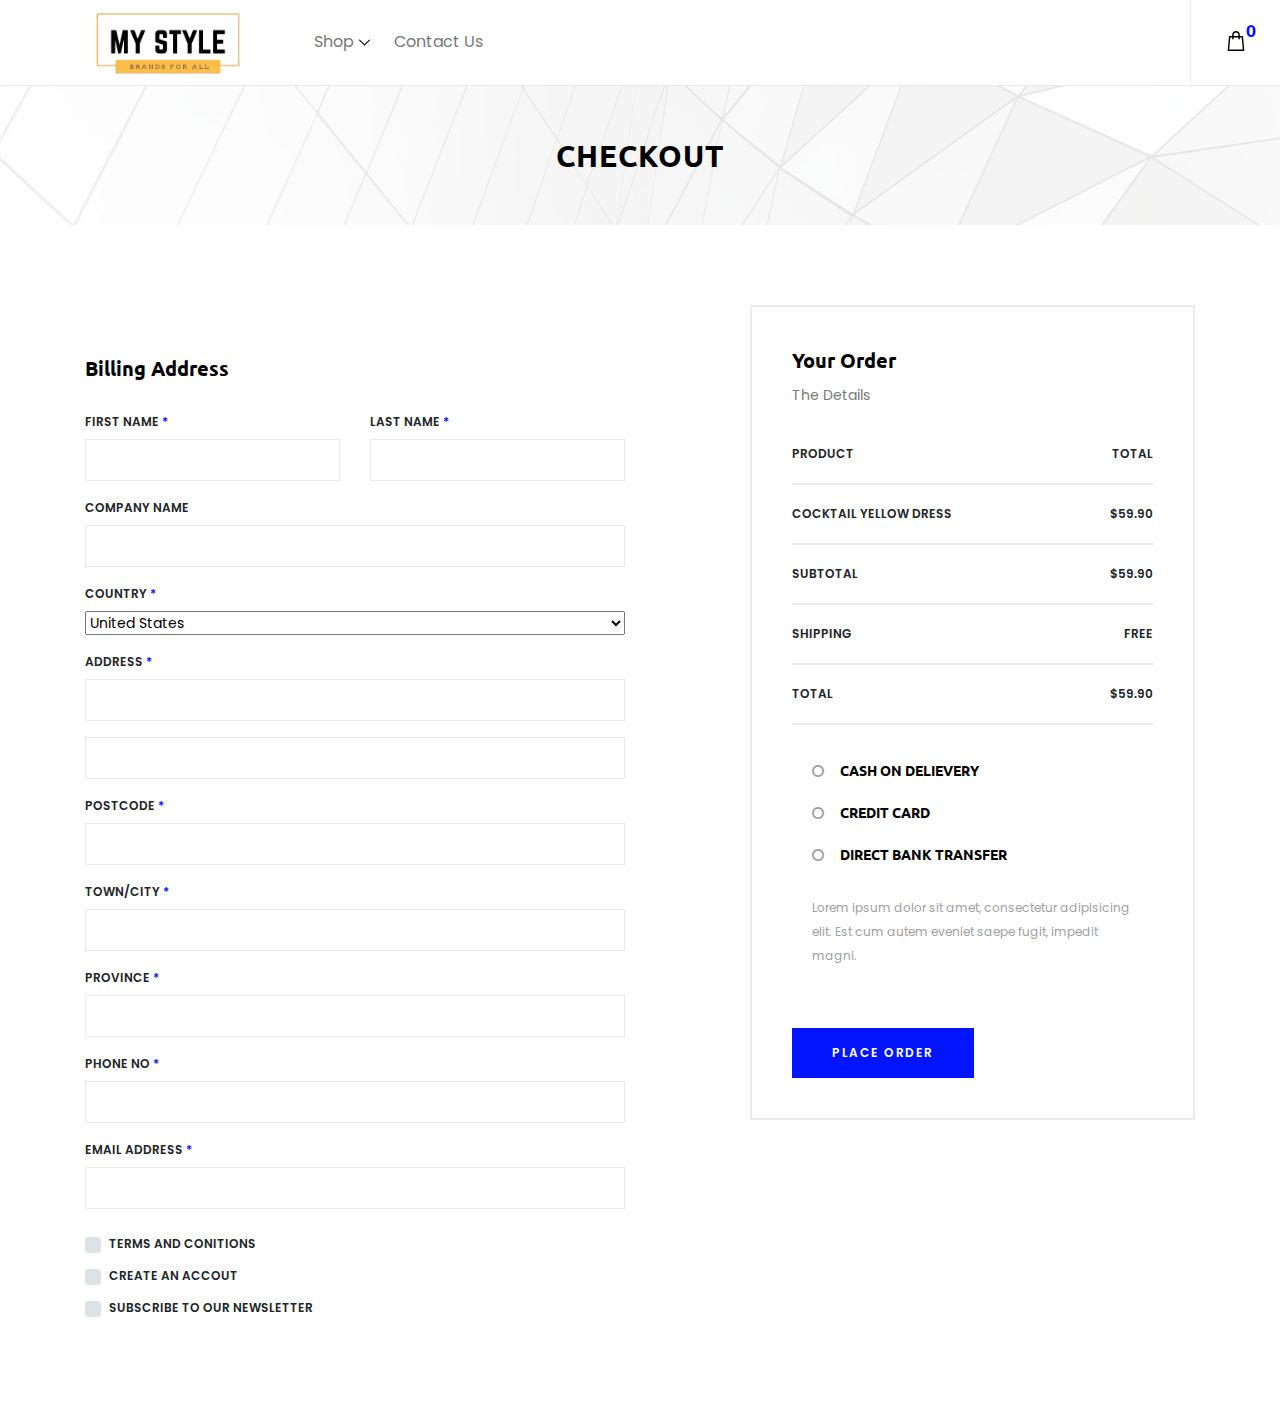
==== commit 0b2863e3: "testing mystyle.co.in in randomshit" ====
--- a/essence/checkout.html
+++ b/essence/checkout.html
@@ -9,7 +9,7 @@
     <!-- The above 4 meta tags *must* come first in the head; any other head content must come *after* these tags -->
 
     <!-- Title  -->
-    <title>Essence - Fashion Ecommerce Template</title>
+    <title>My Style</title>
 
     <!-- Favicon  -->
     <link rel="icon" href="img/core-img/favicon.ico">
@@ -27,7 +27,8 @@
             <!-- Classy Menu -->
             <nav class="classy-navbar" id="essenceNav">
                 <!-- Logo -->
-                <a class="nav-brand" href="index.html"><img src="img/core-img/logo.png" alt=""></a>
+                <a class="nav-brand" href="/"><img class="logo-dimen" src="img/core-img/MyStyle-Logo-Inverse.png"
+                        alt=""></a>
                 <!-- Navbar Toggler -->
                 <div class="classy-navbar-toggler">
                     <span class="navbarToggler"><span></span><span></span><span></span></span>
@@ -42,50 +43,13 @@
                     <div class="classynav">
                         <ul>
                             <li><a href="#">Shop</a>
-                                <div class="megamenu">
-                                    <ul class="single-mega cn-col-4">
-                                        <li class="title">Women's Collection</li>
-                                        <li><a href="shop.html">Dresses</a></li>
-                                        <li><a href="shop.html">Blouses &amp; Shirts</a></li>
-                                        <li><a href="shop.html">T-shirts</a></li>
-                                        <li><a href="shop.html">Rompers</a></li>
-                                        <li><a href="shop.html">Bras &amp; Panties</a></li>
-                                    </ul>
-                                    <ul class="single-mega cn-col-4">
-                                        <li class="title">Men's Collection</li>
-                                        <li><a href="shop.html">T-Shirts</a></li>
-                                        <li><a href="shop.html">Polo</a></li>
-                                        <li><a href="shop.html">Shirts</a></li>
-                                        <li><a href="shop.html">Jackets</a></li>
-                                        <li><a href="shop.html">Trench</a></li>
-                                    </ul>
-                                    <ul class="single-mega cn-col-4">
-                                        <li class="title">Kid's Collection</li>
-                                        <li><a href="shop.html">Dresses</a></li>
-                                        <li><a href="shop.html">Shirts</a></li>
-                                        <li><a href="shop.html">T-shirts</a></li>
-                                        <li><a href="shop.html">Jackets</a></li>
-                                        <li><a href="shop.html">Trench</a></li>
-                                    </ul>
-                                    <div class="single-mega cn-col-4">
-                                        <img src="img/bg-img/bg-6.jpg" alt="">
-                                    </div>
-                                </div>
-                            </li>
-                            <li><a href="#">Pages</a>
-                                <ul class="dropdown">
-                                    <li><a href="index.html">Home</a></li>
-                                    <li><a href="shop.html">Shop</a></li>
-                                    <li><a href="single-product-details.html">Product Details</a></li>
-                                    <li><a href="checkout.html">Checkout</a></li>
-                                    <li><a href="blog.html">Blog</a></li>
-                                    <li><a href="single-blog.html">Single Blog</a></li>
-                                    <li><a href="regular-page.html">Regular Page</a></li>
-                                    <li><a href="contact.html">Contact</a></li>
+                                <ul class="dropdown cn-col-4">
+                                    <li><a href="shop.html?category=t-shirt">T-Shirts</a></li>
+                                    <li><a>Jeans <span class="coming-soon">(Coming Soon)</span></a></li>
+                                    <li><a>Innerwear <span class="coming-soon">(Coming Soon)</span></a></li>
                                 </ul>
                             </li>
-                            <li><a href="blog.html">Blog</a></li>
-                            <li><a href="contact.html">Contact</a></li>
+                            <li><a href="contact.html">Contact Us</a></li>
                         </ul>
                     </div>
                     <!-- Nav End -->
@@ -94,24 +58,17 @@
 
             <!-- Header Meta Data -->
             <div class="header-meta d-flex clearfix justify-content-end">
-                <!-- Search Area -->
-                <div class="search-area">
-                    <form action="#" method="post">
-                        <input type="search" name="search" id="headerSearch" placeholder="Type for search">
-                        <button type="submit"><i class="fa fa-search" aria-hidden="true"></i></button>
-                    </form>
-                </div>
                 <!-- Favourite Area -->
-                <div class="favourite-area">
+                <div class="favourite-area no-display">
                     <a href="#"><img src="img/core-img/heart.svg" alt=""></a>
                 </div>
-                <!-- User Login Info -->
+                <!-- User Login Info >
                 <div class="user-login-info">
                     <a href="#"><img src="img/core-img/user.svg" alt=""></a>
-                </div>
+                </div-->
                 <!-- Cart Area -->
                 <div class="cart-area">
-                    <a href="#" id="essenceCartBtn"><img src="img/core-img/bag.svg" alt=""> <span>3</span></a>
+                    <a href="#" id="essenceCartBtn"><img src="img/core-img/bag.svg" alt=""> <span class="cart-amount">0</span></a>
                 </div>
             </div>
 
@@ -126,7 +83,7 @@
 
         <!-- Cart Button -->
         <div class="cart-button">
-            <a href="#" id="rightSideCart"><img src="img/core-img/bag.svg" alt=""> <span>3</span></a>
+            <a href="#" id="rightSideCart"><img src="img/core-img/bag.svg" alt=""> <span class="cart-amount">0</span></a>
         </div>
 
         <div class="cart-content d-flex">
@@ -134,52 +91,6 @@
             <!-- Cart List Area -->
             <div class="cart-list">
                 <!-- Single Cart Item -->
-                <div class="single-cart-item">
-                    <a href="#" class="product-image">
-                        <img src="img/product-img/product-1.jpg" class="cart-thumb" alt="">
-                        <!-- Cart Item Desc -->
-                        <div class="cart-item-desc">
-                          <span class="product-remove"><i class="fa fa-close" aria-hidden="true"></i></span>
-                            <span class="badge">Mango</span>
-                            <h6>Button Through Strap Mini Dress</h6>
-                            <p class="size">Size: S</p>
-                            <p class="color">Color: Red</p>
-                            <p class="price">$45.00</p>
-                        </div>
-                    </a>
-                </div>
-
-                <!-- Single Cart Item -->
-                <div class="single-cart-item">
-                    <a href="#" class="product-image">
-                        <img src="img/product-img/product-2.jpg" class="cart-thumb" alt="">
-                        <!-- Cart Item Desc -->
-                        <div class="cart-item-desc">
-                          <span class="product-remove"><i class="fa fa-close" aria-hidden="true"></i></span>
-                            <span class="badge">Mango</span>
-                            <h6>Button Through Strap Mini Dress</h6>
-                            <p class="size">Size: S</p>
-                            <p class="color">Color: Red</p>
-                            <p class="price">$45.00</p>
-                        </div>
-                    </a>
-                </div>
-
-                <!-- Single Cart Item -->
-                <div class="single-cart-item">
-                    <a href="#" class="product-image">
-                        <img src="img/product-img/product-3.jpg" class="cart-thumb" alt="">
-                        <!-- Cart Item Desc -->
-                        <div class="cart-item-desc">
-                          <span class="product-remove"><i class="fa fa-close" aria-hidden="true"></i></span>
-                            <span class="badge">Mango</span>
-                            <h6>Button Through Strap Mini Dress</h6>
-                            <p class="size">Size: S</p>
-                            <p class="color">Color: Red</p>
-                            <p class="price">$45.00</p>
-                        </div>
-                    </a>
-                </div>
             </div>
 
             <!-- Cart Summary -->
@@ -187,10 +98,9 @@
 
                 <h2>Summary</h2>
                 <ul class="summary-table">
-                    <li><span>subtotal:</span> <span>$274.00</span></li>
+                    <li><span>subtotal:</span> <span class="cartValue">₹0.00</span></li>
                     <li><span>delivery:</span> <span>Free</span></li>
-                    <li><span>discount:</span> <span>-15%</span></li>
-                    <li><span>total:</span> <span>$232.00</span></li>
+                    <li><span>cart total:</span> <span class="cartValue">₹0.00</span></li>
                 </ul>
                 <div class="checkout-btn mt-100">
                     <a href="checkout.html" class="btn essence-btn">check out</a>
@@ -290,7 +200,8 @@
                                     </div>
                                     <div class="custom-control custom-checkbox d-block">
                                         <input type="checkbox" class="custom-control-input" id="customCheck3">
-                                        <label class="custom-control-label" for="customCheck3">Subscribe to our newsletter</label>
+                                        <label class="custom-control-label" for="customCheck3">Subscribe to our
+                                            newsletter</label>
                                     </div>
                                 </div>
                             </div>
@@ -315,52 +226,52 @@
                         </ul>
 
                         <div id="accordion" role="tablist" class="mb-4">
-                            <div class="card">
-                                <div class="card-header" role="tab" id="headingOne">
-                                    <h6 class="mb-0">
-                                        <a data-toggle="collapse" href="#collapseOne" aria-expanded="false" aria-controls="collapseOne"><i class="fa fa-circle-o mr-3"></i>Paypal</a>
-                                    </h6>
-                                </div>
-
-                                <div id="collapseOne" class="collapse" role="tabpanel" aria-labelledby="headingOne" data-parent="#accordion">
-                                    <div class="card-body">
-                                        <p>Lorem ipsum dolor sit amet, consectetur adipiscing elit. Proin pharetra tempor so dales. Phasellus sagittis auctor gravida. Integ er bibendum sodales arcu id te mpus. Ut consectetur lacus.</p>
-                                    </div>
-                                </div>
-                            </div>
+
                             <div class="card">
                                 <div class="card-header" role="tab" id="headingTwo">
                                     <h6 class="mb-0">
-                                        <a class="collapsed" data-toggle="collapse" href="#collapseTwo" aria-expanded="false" aria-controls="collapseTwo"><i class="fa fa-circle-o mr-3"></i>cash on delievery</a>
+                                        <a class="collapsed" data-toggle="collapse" href="#collapseTwo" aria-expanded="false"
+                                            aria-controls="collapseTwo"><i class="fa fa-circle-o mr-3"></i>cash on
+                                            delievery</a>
                                     </h6>
                                 </div>
-                                <div id="collapseTwo" class="collapse" role="tabpanel" aria-labelledby="headingTwo" data-parent="#accordion">
+                                <div id="collapseTwo" class="collapse" role="tabpanel" aria-labelledby="headingTwo"
+                                    data-parent="#accordion">
                                     <div class="card-body">
-                                        <p>Lorem ipsum dolor sit amet, consectetur adipisicing elit. Explicabo quis in veritatis officia inventore, tempore provident dignissimos.</p>
+                                        <p>Lorem ipsum dolor sit amet, consectetur adipisicing elit. Explicabo quis in
+                                            veritatis officia inventore, tempore provident dignissimos.</p>
                                     </div>
                                 </div>
                             </div>
                             <div class="card">
                                 <div class="card-header" role="tab" id="headingThree">
                                     <h6 class="mb-0">
-                                        <a class="collapsed" data-toggle="collapse" href="#collapseThree" aria-expanded="false" aria-controls="collapseThree"><i class="fa fa-circle-o mr-3"></i>credit card</a>
+                                        <a class="collapsed" data-toggle="collapse" href="#collapseThree" aria-expanded="false"
+                                            aria-controls="collapseThree"><i class="fa fa-circle-o mr-3"></i>credit
+                                            card</a>
                                     </h6>
                                 </div>
-                                <div id="collapseThree" class="collapse" role="tabpanel" aria-labelledby="headingThree" data-parent="#accordion">
+                                <div id="collapseThree" class="collapse" role="tabpanel" aria-labelledby="headingThree"
+                                    data-parent="#accordion">
                                     <div class="card-body">
-                                        <p>Lorem ipsum dolor sit amet, consectetur adipisicing elit. Esse quo sint repudiandae suscipit ab soluta delectus voluptate, vero vitae</p>
+                                        <p>Lorem ipsum dolor sit amet, consectetur adipisicing elit. Esse quo sint
+                                            repudiandae suscipit ab soluta delectus voluptate, vero vitae</p>
                                     </div>
                                 </div>
                             </div>
                             <div class="card">
                                 <div class="card-header" role="tab" id="headingFour">
                                     <h6 class="mb-0">
-                                        <a class="collapsed" data-toggle="collapse" href="#collapseFour" aria-expanded="true" aria-controls="collapseFour"><i class="fa fa-circle-o mr-3"></i>direct bank transfer</a>
+                                        <a class="collapsed" data-toggle="collapse" href="#collapseFour" aria-expanded="true"
+                                            aria-controls="collapseFour"><i class="fa fa-circle-o mr-3"></i>direct bank
+                                            transfer</a>
                                     </h6>
                                 </div>
-                                <div id="collapseFour" class="collapse show" role="tabpanel" aria-labelledby="headingThree" data-parent="#accordion">
+                                <div id="collapseFour" class="collapse show" role="tabpanel" aria-labelledby="headingThree"
+                                    data-parent="#accordion">
                                     <div class="card-body">
-                                        <p>Lorem ipsum dolor sit amet, consectetur adipisicing elit. Est cum autem eveniet saepe fugit, impedit magni.</p>
+                                        <p>Lorem ipsum dolor sit amet, consectetur adipisicing elit. Est cum autem
+                                            eveniet saepe fugit, impedit magni.</p>
                                     </div>
                                 </div>
                             </div>
@@ -373,87 +284,6 @@
         </div>
     </div>
     <!-- ##### Checkout Area End ##### -->
-
-    <!-- ##### Footer Area Start ##### -->
-    <footer class="footer_area clearfix">
-        <div class="container">
-            <div class="row">
-                <!-- Single Widget Area -->
-                <div class="col-12 col-md-6">
-                    <div class="single_widget_area d-flex mb-30">
-                        <!-- Logo -->
-                        <div class="footer-logo mr-50">
-                            <a href="#"><img src="img/core-img/logo2.png" alt=""></a>
-                        </div>
-                        <!-- Footer Menu -->
-                        <div class="footer_menu">
-                            <ul>
-                                <li><a href="shop.html">Shop</a></li>
-                                <li><a href="blog.html">Blog</a></li>
-                                <li><a href="contact.html">Contact</a></li>
-                            </ul>
-                        </div>
-                    </div>
-                </div>
-                <!-- Single Widget Area -->
-                <div class="col-12 col-md-6">
-                    <div class="single_widget_area mb-30">
-                        <ul class="footer_widget_menu">
-                            <li><a href="#">Order Status</a></li>
-                            <li><a href="#">Payment Options</a></li>
-                            <li><a href="#">Shipping and Delivery</a></li>
-                            <li><a href="#">Guides</a></li>
-                            <li><a href="#">Privacy Policy</a></li>
-                            <li><a href="#">Terms of Use</a></li>
-                        </ul>
-                    </div>
-                </div>
-            </div>
-
-            <div class="row align-items-end">
-                <!-- Single Widget Area -->
-                <div class="col-12 col-md-6">
-                    <div class="single_widget_area">
-                        <div class="footer_heading mb-30">
-                            <h6>Subscribe</h6>
-                        </div>
-                        <div class="subscribtion_form">
-                            <form action="#" method="post">
-                                <input type="email" name="mail" class="mail" placeholder="Your email here">
-                                <button type="submit" class="submit"><i class="fa fa-long-arrow-right" aria-hidden="true"></i></button>
-                            </form>
-                        </div>
-                    </div>
-                </div>
-                <!-- Single Widget Area -->
-                <div class="col-12 col-md-6">
-                    <div class="single_widget_area">
-                        <div class="footer_social_area">
-                            <a href="#" data-toggle="tooltip" data-placement="top" title="Facebook"><i class="fa fa-facebook" aria-hidden="true"></i></a>
-                            <a href="#" data-toggle="tooltip" data-placement="top" title="Instagram"><i class="fa fa-instagram" aria-hidden="true"></i></a>
-                            <a href="#" data-toggle="tooltip" data-placement="top" title="Twitter"><i class="fa fa-twitter" aria-hidden="true"></i></a>
-                            <a href="#" data-toggle="tooltip" data-placement="top" title="Pinterest"><i class="fa fa-pinterest" aria-hidden="true"></i></a>
-                            <a href="#" data-toggle="tooltip" data-placement="top" title="Youtube"><i class="fa fa-youtube-play" aria-hidden="true"></i></a>
-                        </div>
-                    </div>
-                </div>
-            </div>
-
-<div class="row mt-5">
-                <div class="col-md-12 text-center">
-                    <p>
-                        <!-- Link back to Colorlib can't be removed. Template is licensed under CC BY 3.0. -->
-    Copyright &copy;<script>document.write(new Date().getFullYear());</script> All rights reserved | This template is made with <i class="fa fa-heart-o" aria-hidden="true"></i> by <a href="https://colorlib.com" target="_blank">Colorlib</a>
-    <!-- Link back to Colorlib can't be removed. Template is licensed under CC BY 3.0. -->
-                    </p>
-                </div>
-            </div>
-            
-        </div>
-
-
-    </footer>
-    <!-- ##### Footer Area End ##### -->
 
     <!-- jQuery (Necessary for All JavaScript Plugins) -->
     <script src="js/jquery/jquery-2.2.4.min.js"></script>
--- a/essence/css/core-style.css
+++ b/essence/css/core-style.css
@@ -1,7 +1,12 @@
 /* [Master Stylesheet v-1.0.0] */
+
+
 /* :: 1.0 Import Web Fonts */
+
 @import url("https://fonts.googleapis.com/css?family=Poppins:300,400,500,600,700|Ubuntu:300,400,500,700");
+
 /* :: 2.0 Import All CSS */
+
 @import url(../css/bootstrap.min.css);
 @import url(../css/classy-nav.min.css);
 @import url(../css/owl.carousel.css);
@@ -10,19 +15,26 @@
 @import url(../css/jquery-ui.min.css);
 @import url(../css/nice-select.css);
 @import url(../css/font-awesome.min.css);
+
 /* :: 3.0 Common/Base CSS */
+
 * {
-  margin: 0;
-  padding: 0; }
+    margin: 0;
+    padding: 0;
+}
 
 body {
-  font-family: "Poppins", sans-serif;
-  font-size: 14px;
-  background-color: #ffffff;
-  margin-top: 85px; }
-  @media only screen and (max-width: 767px) {
+    font-family: "Poppins", sans-serif;
+    font-size: 14px;
+    background-color: #ffffff;
+    margin-top: 85px;
+}
+
+@media only screen and (max-width: 767px) {
     body {
-      margin-top: 80px; } }
+        margin-top: 80px;
+    }
+}
 
 h1,
 h2,
@@ -30,333 +42,467 @@
 h4,
 h5,
 h6 {
-  color: #000000;
-  line-height: 1.3;
-  font-weight: 700;
-  font-family: "Ubuntu", sans-serif; }
+    color: #000000;
+    line-height: 1.3;
+    font-weight: 700;
+    font-family: "Ubuntu", sans-serif;
+}
 
 p {
-  color: #787878;
-  font-size: 14px;
-  line-height: 2;
-  font-weight: 400; }
+    color: #787878;
+    font-size: 14px;
+    line-height: 2;
+    font-weight: 400;
+}
 
 a {
-  -webkit-transition: all 500ms ease 0s;
-  transition: all 500ms ease 0s;
-  text-decoration: none;
-  outline: 0 solid transparent;
-  color: #000000;
-  font-weight: 600;
-  font-size: 12px; }
-  a:hover, a:focus {
     -webkit-transition: all 500ms ease 0s;
     transition: all 500ms ease 0s;
     text-decoration: none;
     outline: 0 solid transparent;
     color: #000000;
     font-weight: 600;
-    font-size: 12px; }
+    font-size: 12px;
+}
+
+a:hover,
+a:focus {
+    -webkit-transition: all 500ms ease 0s;
+    transition: all 500ms ease 0s;
+    text-decoration: none;
+    outline: 0 solid transparent;
+    color: #000000;
+    font-weight: 600;
+    font-size: 12px;
+}
 
 ul,
 ol {
-  margin: 0; }
-  ul li,
-  ol li {
-    list-style: none; }
+    margin: 0;
+}
+
+ul li,
+ol li {
+    list-style: none;
+}
 
 img {
-  height: auto;
-  max-width: 100%; }
+    height: auto;
+    max-width: 100%;
+}
+
 
 /* Spacing */
+
 .mt-15 {
-  margin-top: 15px !important; }
+    margin-top: 15px !important;
+}
 
 .mt-30 {
-  margin-top: 30px !important; }
+    margin-top: 30px !important;
+}
 
 .mt-50 {
-  margin-top: 50px !important; }
+    margin-top: 50px !important;
+}
 
 .mt-70 {
-  margin-top: 70px !important; }
+    margin-top: 70px !important;
+}
 
 .mt-100 {
-  margin-top: 100px !important; }
+    margin-top: 100px !important;
+}
 
 .mb-15 {
-  margin-bottom: 15px !important; }
+    margin-bottom: 15px !important;
+}
 
 .mb-30 {
-  margin-bottom: 30px !important; }
+    margin-bottom: 30px !important;
+}
 
 .mb-50 {
-  margin-bottom: 50px !important; }
+    margin-bottom: 50px !important;
+}
 
 .mb-70 {
-  margin-bottom: 70px !important; }
+    margin-bottom: 70px !important;
+}
 
 .mb-100 {
-  margin-bottom: 100px !important; }
+    margin-bottom: 100px !important;
+}
 
 .ml-15 {
-  margin-left: 15px !important; }
+    margin-left: 15px !important;
+}
 
 .ml-30 {
-  margin-left: 30px !important; }
+    margin-left: 30px !important;
+}
 
 .ml-50 {
-  margin-left: 50px !important; }
+    margin-left: 50px !important;
+}
 
 .mr-15 {
-  margin-right: 15px !important; }
+    margin-right: 15px !important;
+}
 
 .mr-30 {
-  margin-right: 30px !important; }
+    margin-right: 30px !important;
+}
 
 .mr-50 {
-  margin-right: 50px !important; }
+    margin-right: 50px !important;
+}
+
 
 /* Height */
+
 .height-400 {
-  height: 400px !important; }
+    height: 400px !important;
+}
 
 .height-500 {
-  height: 500px !important; }
+    height: 500px !important;
+}
 
 .height-600 {
-  height: 600px !important; }
+    height: 600px !important;
+}
 
 .height-700 {
-  height: 700px !important; }
+    height: 700px !important;
+}
 
 .height-800 {
-  height: 800px !important; }
+    height: 800px !important;
+}
+
 
 /* Section Padding */
+
 .section-padding-80 {
-  padding-top: 80px;
-  padding-bottom: 80px; }
+    padding-top: 80px;
+    padding-bottom: 80px;
+}
 
 .section-padding-80-0 {
-  padding-top: 80px;
-  padding-bottom: 0; }
+    padding-top: 80px;
+    padding-bottom: 0;
+}
 
 .section-padding-0-80 {
-  padding-top: 0;
-  padding-bottom: 80px; }
+    padding-top: 0;
+    padding-bottom: 80px;
+}
+
 
 /* Section Heading */
+
 .section-heading {
-  margin-bottom: 50px;
-  position: relative;
-  z-index: 1; }
-  .section-heading h2 {
+    margin-bottom: 50px;
+    position: relative;
+    z-index: 1;
+}
+
+.section-heading h2 {
     font-size: 30px;
     margin-bottom: 0;
     text-transform: capitalize;
-    font-weight: 600; }
-  .section-heading.text-left {
-    text-align: left !important; }
+    font-weight: 600;
+}
+
+.section-heading.text-left {
+    text-align: left !important;
+}
+
 
 /* Miscellaneous */
+
 .bg-img {
-  background-position: center center;
-  background-size: cover;
-  background-repeat: no-repeat; }
+    background-position: center center;
+    background-size: cover;
+    background-repeat: no-repeat;
+}
 
 .bg-white {
-  background-color: #ffffff !important; }
+    background-color: #ffffff !important;
+}
 
 .bg-dark {
-  background-color: #000000 !important; }
+    background-color: #000000 !important;
+}
 
 .bg-transparent {
-  background-color: transparent !important; }
+    background-color: transparent !important;
+}
 
 .font-bold {
-  font-weight: 700; }
+    font-weight: 700;
+}
 
 .font-light {
-  font-weight: 300; }
+    font-weight: 300;
+}
 
 .bg-overlay,
 .bg-overlay-white {
-  position: relative;
-  z-index: 2;
-  background-position: center center;
-  background-size: cover; }
-  .bg-overlay:hover,
-  .bg-overlay-white:hover {
+    position: relative;
+    z-index: 2;
+    background-position: center center;
+    background-size: cover;
+}
+
+.bg-overlay:hover,
+.bg-overlay-white:hover {
     position: absolute;
     z-index: -1;
     top: 0;
     left: 0;
     width: 100%;
     height: 100%;
-    content: ""; }
+    content: "";
+}
 
 .bg-overlay:hover {
-  background-color: rgba(0, 0, 0, 0.5); }
+    background-color: rgba(0, 0, 0, 0.5);
+}
 
 .bg-overlay-white:hover {
-  background-color: rgba(255, 255, 255, 0.9); }
+    background-color: rgba(255, 255, 255, 0.9);
+}
+
 
 /* ScrollUp */
+
 #scrollUp {
-  background-color: #ff084e;
-  border-radius: 0;
-  bottom: 60px;
-  box-shadow: 0 2px 6px 0 rgba(0, 0, 0, 0.3);
-  color: #ffffff;
-  font-size: 24px;
-  height: 40px;
-  line-height: 40px;
-  right: 60px;
-  text-align: center;
-  width: 40px; }
-  @media only screen and (max-width: 767px) {
+    background-color: #ff084e;
+    border-radius: 0;
+    bottom: 60px;
+    box-shadow: 0 2px 6px 0 rgba(0, 0, 0, 0.3);
+    color: #ffffff;
+    font-size: 24px;
+    height: 40px;
+    line-height: 40px;
+    right: 60px;
+    text-align: center;
+    width: 40px;
+}
+
+@media only screen and (max-width: 767px) {
     #scrollUp {
-      bottom: 30px;
-      right: 30px; } }
+        bottom: 30px;
+        right: 30px;
+    }
+}
+
 
 /* Essence Button */
+
 .essence-btn {
-  display: inline-block;
-  min-width: 170px;
-  height: 50px;
-  color: #ffffff;
-  border: none;
-  border-radius: 0;
-  padding: 0 40px;
-  text-transform: uppercase;
-  font-size: 12px;
-  line-height: 50px;
-  background-color: #0315ff;
-  letter-spacing: 1.5px;
-  font-weight: 600; }
-  .essence-btn:hover, .essence-btn:focus {
+    display: inline-block;
+    min-width: 170px;
+    height: 50px;
     color: #ffffff;
-    background-color: #dc0345; }
+    border: none;
+    border-radius: 0;
+    padding: 0 40px;
+    text-transform: uppercase;
+    font-size: 12px;
+    line-height: 50px;
+    background-color: #0315ff;
+    letter-spacing: 1.5px;
+    font-weight: 600;
+}
+
+.essence-btn:hover,
+.essence-btn:focus {
+    color: #ffffff;
+    background-color: #dc0345;
+}
+
 
 /* :: 4.0 Header Area CSS */
+
 .header_area {
-  position: fixed;
-  z-index: 900;
-  top: 0;
-  left: 0;
-  width: 100%;
-  border-bottom: 1px solid #ebebeb;
-  -webkit-transition-duration: 500ms;
-  transition-duration: 500ms; }
-  @media only screen and (max-width: 767px) {
+    position: fixed;
+    z-index: 900;
+    top: 0;
+    left: 0;
+    width: 100%;
+    border-bottom: 1px solid #ebebeb;
+    -webkit-transition-duration: 500ms;
+    transition-duration: 500ms;
+}
+
+@media only screen and (max-width: 767px) {
     .header_area .classy-nav-container {
-      -ms-flex-wrap: wrap;
-      flex-wrap: wrap; } }
-  @media only screen and (max-width: 767px) {
+        -ms-flex-wrap: wrap;
+        flex-wrap: wrap;
+    }
+}
+
+@media only screen and (max-width: 767px) {
     .header_area .classy-nav-container .classy-navbar-toggler {
-      margin-left: auto;
-      margin-right: 15px; } }
-  .header_area .classy-navbar,
-  .header_area .header-meta {
+        margin-left: auto;
+        margin-right: 15px;
+    }
+}
+
+.header_area .classy-navbar,
+.header_area .header-meta {
     -webkit-box-flex: 0;
     -ms-flex: 0 0 50%;
     flex: 0 0 50%;
     min-width: 50%;
-    width: 50%; }
-    @media only screen and (max-width: 767px) {
-      .header_area .classy-navbar,
-      .header_area .header-meta {
+    width: 50%;
+}
+
+@media only screen and (max-width: 767px) {
+    .header_area .classy-navbar,
+    .header_area .header-meta {
         -webkit-box-flex: 0;
         -ms-flex: 0 0 100%;
         flex: 0 0 100%;
         min-width: 100%;
-        width: 100%; } }
-  .header_area .classy-navbar {
+        width: 100%;
+    }
+}
+
+.header_area .classy-navbar {
     height: 85px;
-    padding: 5px 0 5px 5%; }
-    @media only screen and (max-width: 767px) {
-      .header_area .classy-navbar {
+    padding: 5px 0 5px 5%;
+}
+
+@media only screen and (max-width: 767px) {
+    .header_area .classy-navbar {
         height: 40px;
-        border-bottom: 1px solid #ebebeb; } }
-  .header_area .header-meta {
+        border-bottom: 1px solid #ebebeb;
+    }
+}
+
+.header_area .header-meta {
     height: 85px;
     position: relative;
-    z-index: 1; }
-    @media only screen and (max-width: 767px) {
-      .header_area .header-meta {
-        height: 40px; } }
-  .header_area .classynav ul li a {
+    z-index: 1;
+}
+
+@media only screen and (max-width: 767px) {
+    .header_area .header-meta {
+        height: 40px;
+    }
+}
+
+.header_area .classynav ul li a {
     font-size: 16px;
-    color: #787878; }
-    .header_area .classynav ul li a:hover {
-      color: #000000; }
-  .header_area .classynav ul li .megamenu li a,
-  .header_area .classynav ul li .dropdown li a {
+    color: #787878;
+}
+
+.header_area .classynav ul li a:hover {
+    color: #000000;
+}
+
+.header_area .classynav ul li .megamenu li a,
+.header_area .classynav ul li .dropdown li a {
     font-size: 14px;
-    color: #787878; }
-    .header_area .classynav ul li .megamenu li a:hover,
-    .header_area .classynav ul li .dropdown li a:hover {
-      color: #000000; }
-  .header_area .search-area form {
+    color: #787878;
+}
+
+.header_area .classynav ul li .megamenu li a:hover,
+.header_area .classynav ul li .dropdown li a:hover {
+    color: #000000;
+}
+
+.header_area .search-area form {
     position: relative;
     z-index: 1;
     height: 85px;
-    border-left: 1px solid #ebebeb; }
-    @media only screen and (max-width: 767px) {
-      .header_area .search-area form {
+    border-left: 1px solid #ebebeb;
+}
+
+@media only screen and (max-width: 767px) {
+    .header_area .search-area form {
         height: 40px;
-        border-left: none; } }
+        border-left: none;
+    }
+}
+
+.header_area .search-area form input {
+    border: none;
+    background-color: #ffffff;
+    width: 200px;
+    height: 85px;
+    padding: 0 15px 0 60px;
+    color: #787878;
+    font-size: 14px;
+    font-weight: 500;
+    -webkit-transition-duration: 500ms;
+    transition-duration: 500ms;
+}
+
+@media only screen and (max-width: 767px) {
     .header_area .search-area form input {
-      border: none;
-      background-color: #ffffff;
-      width: 200px;
-      height: 85px;
-      padding: 0 15px 0 60px;
-      color: #787878;
-      font-size: 14px;
-      font-weight: 500;
-      -webkit-transition-duration: 500ms;
-      transition-duration: 500ms; }
-      @media only screen and (max-width: 767px) {
-        .header_area .search-area form input {
-          width: 170px;
-          height: 40px;
-          padding: 0 10px 0 30px; } }
-      .header_area .search-area form input:focus {
-        outline: none !important;
-        width: 350px; }
-        @media only screen and (min-width: 768px) and (max-width: 991px) {
-          .header_area .search-area form input:focus {
-            width: 300px; } }
-        @media only screen and (max-width: 767px) {
-          .header_area .search-area form input:focus {
-            width: 170px; } }
-        @media only screen and (min-width: 480px) and (max-width: 767px) {
-          .header_area .search-area form input:focus {
-            width: 270px; } }
-        @media only screen and (min-width: 576px) and (max-width: 767px) {
-          .header_area .search-area form input:focus {
-            width: 300px; } }
+        width: 170px;
+        height: 40px;
+        padding: 0 10px 0 30px;
+    }
+}
+
+.header_area .search-area form input:focus {
+    outline: none !important;
+    width: 350px;
+}
+
+@media only screen and (min-width: 768px) and (max-width: 991px) {
+    .header_area .search-area form input:focus {
+        width: 300px;
+    }
+}
+
+@media only screen and (max-width: 767px) {
+    .header_area .search-area form input:focus {
+        width: 170px;
+    }
+}
+
+@media only screen and (min-width: 480px) and (max-width: 767px) {
+    .header_area .search-area form input:focus {
+        width: 270px;
+    }
+}
+
+@media only screen and (min-width: 576px) and (max-width: 767px) {
+    .header_area .search-area form input:focus {
+        width: 300px;
+    }
+}
+
+.header_area .search-area form button {
+    position: absolute;
+    z-index: 10;
+    top: 50%;
+    -webkit-transform: translateY(-50%);
+    transform: translateY(-50%);
+    left: 30px;
+    background-color: transparent;
+    border: none;
+    color: #787878;
+    font-size: 14px;
+}
+
+@media only screen and (max-width: 767px) {
     .header_area .search-area form button {
-      position: absolute;
-      z-index: 10;
-      top: 50%;
-      -webkit-transform: translateY(-50%);
-      transform: translateY(-50%);
-      left: 30px;
-      background-color: transparent;
-      border: none;
-      color: #787878;
-      font-size: 14px; }
-      @media only screen and (max-width: 767px) {
-        .header_area .search-area form button {
-          left: 10px;
-          height: 40px; } }
-  .header_area .favourite-area a,
-  .header_area .user-login-info a,
-  .header_area .cart-area a {
+        left: 10px;
+        height: 40px;
+    }
+}
+
+.header_area .favourite-area a,
+.header_area .user-login-info a,
+.header_area .cart-area a {
     position: relative;
     z-index: 1;
     -webkit-box-flex: 0;
@@ -367,80 +513,133 @@
     text-align: center;
     border-left: 1px solid #ebebeb;
     height: 100%;
-    line-height: 80px; }
-    @media only screen and (max-width: 767px) {
-      .header_area .favourite-area a,
-      .header_area .user-login-info a,
-      .header_area .cart-area a {
+    line-height: 80px;
+}
+
+@media only screen and (max-width: 767px) {
+    .header_area .favourite-area a,
+    .header_area .user-login-info a,
+    .header_area .cart-area a {
         -webkit-box-flex: 0;
         -ms-flex: 0 0 50px;
         flex: 0 0 50px;
         width: 50px;
-        line-height: 40px; } }
-    .header_area .favourite-area a img,
-    .header_area .user-login-info a img,
-    .header_area .cart-area a img {
-      max-width: 20px; }
+        line-height: 40px;
+    }
+}
+
+.header_area .favourite-area a img,
+.header_area .user-login-info a img,
+.header_area .cart-area a img {
+    max-width: 20px;
+}
+
+.header_area .favourite-area a span,
+.header_area .user-login-info a span,
+.header_area .cart-area a span {
+    font-family: "Ubuntu", sans-serif;
+    font-size: 18px;
+    color: #0315ff;
+    font-weight: 700;
+    position: absolute;
+    top: -10px;
+}
+
+@media only screen and (max-width: 767px) {
     .header_area .favourite-area a span,
     .header_area .user-login-info a span,
     .header_area .cart-area a span {
-      font-family: "Ubuntu", sans-serif;
-      font-size: 18px;
-      color: #0315ff;
-      font-weight: 700;
-      position: absolute;
-      top: -10px; }
-      @media only screen and (max-width: 767px) {
-        .header_area .favourite-area a span,
-        .header_area .user-login-info a span,
-        .header_area .cart-area a span {
-          font-size: 14px; } }
-  .header_area.sticky {
+        font-size: 14px;
+    }
+}
+
+.header_area.sticky {
     position: fixed;
     z-index: 900;
     top: 0;
     left: 0;
     width: 100%;
-    box-shadow: 0 5px 30px rgba(0, 0, 0, 0.15); }
+    box-shadow: 0 5px 30px rgba(0, 0, 0, 0.15);
+}
 
 .cart-bg-overlay.cart-bg-overlay-on {
-  -webkit-transition-duration: 1000ms;
-  transition-duration: 1000ms;
-  position: fixed;
-  width: 100%;
-  height: 100%;
-  top: 0;
-  left: 0;
-  background-color: rgba(0, 0, 0, 0.4);
-  z-index: 1050; }
+    -webkit-transition-duration: 1000ms;
+    transition-duration: 1000ms;
+    position: fixed;
+    width: 100%;
+    height: 100%;
+    top: 0;
+    left: 0;
+    background-color: rgba(0, 0, 0, 0.4);
+    z-index: 1050;
+}
+
+.login-bg-overlay.cart-bg-overlay-on {
+    -webkit-transition-duration: 1000ms;
+    transition-duration: 1000ms;
+    position: fixed;
+    width: 100%;
+    height: 100%;
+    top: 0;
+    left: 0;
+    background-color: rgba(0, 0, 0, 0.4);
+    z-index: 1050;
+}
+
+.fav-bg-overlay.cart-bg-overlay-on {
+    -webkit-transition-duration: 1000ms;
+    transition-duration: 1000ms;
+    position: fixed;
+    width: 100%;
+    height: 100%;
+    top: 0;
+    left: 0;
+    background-color: rgba(0, 0, 0, 0.4);
+    z-index: 1050;
+}
+
 
 /* Cart Area CSS */
+
 .right-side-cart-area {
-  position: fixed;
-  width: 670px;
-  height: 100%;
-  top: 0;
-  right: -800px;
-  background-color: #ffffff;
-  z-index: 1100;
-  box-shadow: 0 0 30px 0 rgba(0, 0, 0, 0.1);
-  -webkit-transition-duration: 800ms;
-  transition-duration: 800ms; }
-  @media only screen and (min-width: 768px) and (max-width: 991px) {
+    position: fixed;
+    width: 670px;
+    height: 100%;
+    top: 0;
+    right: -800px;
+    background-color: #ffffff;
+    z-index: 1100;
+    box-shadow: 0 0 30px 0 rgba(0, 0, 0, 0.1);
+    -webkit-transition-duration: 800ms;
+    transition-duration: 800ms;
+}
+
+@media only screen and (min-width: 768px) and (max-width: 991px) {
     .right-side-cart-area {
-      width: 500px;
-      right: -600px; } }
-  @media only screen and (max-width: 767px) {
+        width: 500px;
+        right: -600px;
+    }
+}
+
+@media only screen and (max-width: 767px) {
     .right-side-cart-area {
-      width: 270px;
-      right: -400px; } }
-  @media only screen and (min-width: 576px) and (max-width: 767px) {
+        width: 270px;
+        right: -400px;
+    }
+}
+
+@media only screen and (min-width: 576px) and (max-width: 767px) {
     .right-side-cart-area {
-      width: 400px;
-      right: -550px; } }
-  .right-side-cart-area.cart-on {
-    right: 0; }
-  .right-side-cart-area .cart-button a {
+        width: 400px;
+        right: -550px;
+    }
+}
+
+.right-side-cart-area.cart-on {
+    right: 0;
+}
+
+.right-side-cart-area .cart-button a {
     position: absolute;
     top: 0;
     right: 100%;
@@ -451,230 +650,342 @@
     border-left: 1px solid #ebebeb;
     height: 85px;
     line-height: 80px;
-    background-color: #f5f7f9; }
-    @media only screen and (max-width: 767px) {
-      .right-side-cart-area .cart-button a {
+    background-color: #f5f7f9;
+}
+
+@media only screen and (max-width: 767px) {
+    .right-side-cart-area .cart-button a {
         width: 50px;
         height: 50px;
-        line-height: 50px; } }
-    .right-side-cart-area .cart-button a img {
-      max-width: 20px; }
-    .right-side-cart-area .cart-button a span {
-      font-family: "Ubuntu", sans-serif;
-      font-size: 18px;
-      color: #0315ff;
-      font-weight: 700;
-      position: absolute;
-      top: -10px; }
-  .right-side-cart-area .cart-content {
+        line-height: 50px;
+    }
+}
+
+.right-side-cart-area .cart-button a img {
+    max-width: 20px;
+}
+
+.right-side-cart-area .cart-button a span {
+    font-family: "Ubuntu", sans-serif;
+    font-size: 18px;
+    color: #0315ff;
+    font-weight: 700;
+    position: absolute;
+    top: -10px;
+}
+
+.right-side-cart-area .cart-content {
     position: relative;
     z-index: 1;
     width: 100%;
     overflow-x: hidden;
     overflow-y: scroll;
-    height: 100%; }
+    height: 100%;
+}
+
+.right-side-cart-area .cart-content .cart-list {
+    position: relative;
+    z-index: 10;
+    -webkit-box-flex: 0;
+    -ms-flex: 0 0 190px;
+    flex: 0 0 190px;
+    width: 190px;
+}
+
+@media only screen and (max-width: 767px) {
     .right-side-cart-area .cart-content .cart-list {
-      position: relative;
-      z-index: 10;
-      -webkit-box-flex: 0;
-      -ms-flex: 0 0 190px;
-      flex: 0 0 190px;
-      width: 190px; }
-      @media only screen and (max-width: 767px) {
-        .right-side-cart-area .cart-content .cart-list {
-          -webkit-box-flex: 0;
-          -ms-flex: 0 0 100px;
-          flex: 0 0 100px;
-          width: 100px; } }
-      @media only screen and (min-width: 576px) and (max-width: 767px) {
-        .right-side-cart-area .cart-content .cart-list {
-          -webkit-box-flex: 0;
-          -ms-flex: 0 0 150px;
-          flex: 0 0 150px;
-          width: 150px; } }
-      .right-side-cart-area .cart-content .cart-list .single-cart-item {
-        position: relative;
-        z-index: 1;
-        -webkit-transition-duration: 500ms;
-        transition-duration: 500ms; }
-        .right-side-cart-area .cart-content .cart-list .single-cart-item .product-image {
-          position: relative;
-          z-index: 1;
-          display: block; }
-          .right-side-cart-area .cart-content .cart-list .single-cart-item .product-image .cart-item-desc {
-            position: absolute;
-            top: 0;
-            left: 0;
-            width: 100%;
-            height: 100%;
-            background-color: rgba(0, 0, 0, 0.6);
-            padding: 50px 15px 15px;
-            -webkit-transition-duration: 500ms;
-            transition-duration: 500ms; }
-            @media only screen and (max-width: 767px) {
-              .right-side-cart-area .cart-content .cart-list .single-cart-item .product-image .cart-item-desc {
-                padding: 5px; } }
-            @media only screen and (min-width: 576px) and (max-width: 767px) {
-              .right-side-cart-area .cart-content .cart-list .single-cart-item .product-image .cart-item-desc {
-                padding: 30px 20px; } }
-            .right-side-cart-area .cart-content .cart-list .single-cart-item .product-image .cart-item-desc .product-remove {
-              position: absolute;
-              top: 15px;
-              right: 15px;
-              color: #ffffff;
-              font-size: 12px;
-              padding: 5px; }
-              @media only screen and (max-width: 767px) {
-                .right-side-cart-area .cart-content .cart-list .single-cart-item .product-image .cart-item-desc .product-remove {
-                  top: 5px;
-                  right: 5px; } }
-            .right-side-cart-area .cart-content .cart-list .single-cart-item .product-image .cart-item-desc .badge {
-              display: block;
-              font-weight: 600;
-              font-size: 10px;
-              color: rgba(255, 255, 255, 0.5);
-              text-transform: uppercase;
-              margin-bottom: 5px;
-              text-align: left;
-              padding: 0; }
-            .right-side-cart-area .cart-content .cart-list .single-cart-item .product-image .cart-item-desc h6 {
-              font-size: 12px;
-              color: #ffffff;
-              text-transform: capitalize;
-              margin-bottom: 30px; }
-              @media only screen and (max-width: 767px) {
-                .right-side-cart-area .cart-content .cart-list .single-cart-item .product-image .cart-item-desc h6 {
-                  margin-bottom: 10px; } }
-            .right-side-cart-area .cart-content .cart-list .single-cart-item .product-image .cart-item-desc .size,
-            .right-side-cart-area .cart-content .cart-list .single-cart-item .product-image .cart-item-desc .color {
-              display: block;
-              font-weight: 600;
-              font-size: 10px;
-              color: rgba(255, 255, 255, 0.5);
-              text-transform: uppercase;
-              margin-bottom: 5px;
-              line-height: 1; }
-            .right-side-cart-area .cart-content .cart-list .single-cart-item .product-image .cart-item-desc .price {
-              font-family: "Ubuntu", sans-serif;
-              font-size: 16px;
-              font-weight: 700;
-              margin-bottom: 0;
-              margin-top: 30px;
-              color: #ffffff; }
-              @media only screen and (max-width: 767px) {
-                .right-side-cart-area .cart-content .cart-list .single-cart-item .product-image .cart-item-desc .price {
-                  margin-top: 10px;
-                  font-size: 12px; } }
-        .right-side-cart-area .cart-content .cart-list .single-cart-item:hover .product-image .cart-item-desc {
-          background-color: rgba(0, 0, 0, 0.8); }
+        -webkit-box-flex: 0;
+        -ms-flex: 0 0 100px;
+        flex: 0 0 100px;
+        width: 100px;
+    }
+}
+
+@media only screen and (min-width: 576px) and (max-width: 767px) {
+    .right-side-cart-area .cart-content .cart-list {
+        -webkit-box-flex: 0;
+        -ms-flex: 0 0 150px;
+        flex: 0 0 150px;
+        width: 150px;
+    }
+}
+
+.right-side-cart-area .cart-content .cart-list .single-cart-item {
+    position: relative;
+    z-index: 1;
+    -webkit-transition-duration: 500ms;
+    transition-duration: 500ms;
+}
+
+.right-side-cart-area .cart-content .cart-list .single-cart-item .product-image {
+    position: relative;
+    z-index: 1;
+    display: block;
+}
+
+.right-side-cart-area .cart-content .cart-list .single-cart-item .product-image .cart-item-desc {
+    position: absolute;
+    top: 0;
+    left: 0;
+    width: 100%;
+    height: 100%;
+    background-color: rgba(0, 0, 0, 0.6);
+    padding: 50px 15px 15px;
+    -webkit-transition-duration: 500ms;
+    transition-duration: 500ms;
+}
+
+@media only screen and (max-width: 767px) {
+    .right-side-cart-area .cart-content .cart-list .single-cart-item .product-image .cart-item-desc {
+        padding: 5px;
+    }
+}
+
+@media only screen and (min-width: 576px) and (max-width: 767px) {
+    .right-side-cart-area .cart-content .cart-list .single-cart-item .product-image .cart-item-desc {
+        padding: 30px 20px;
+    }
+}
+
+.right-side-cart-area .cart-content .cart-list .single-cart-item .product-image .cart-item-desc .product-remove {
+    position: absolute;
+    top: 15px;
+    right: 15px;
+    color: #ffffff;
+    font-size: 12px;
+    padding: 5px;
+}
+
+@media only screen and (max-width: 767px) {
+    .right-side-cart-area .cart-content .cart-list .single-cart-item .product-image .cart-item-desc .product-remove {
+        top: 5px;
+        right: 5px;
+    }
+}
+
+.right-side-cart-area .cart-content .cart-list .single-cart-item .product-image .cart-item-desc .badge {
+    display: block;
+    font-weight: 600;
+    font-size: 10px;
+    color: rgba(255, 255, 255, 0.5);
+    text-transform: uppercase;
+    margin-bottom: 5px;
+    text-align: left;
+    padding: 0;
+}
+
+.right-side-cart-area .cart-content .cart-list .single-cart-item .product-image .cart-item-desc h6 {
+    font-size: 12px;
+    color: #ffffff;
+    text-transform: capitalize;
+    margin-bottom: 30px;
+}
+
+@media only screen and (max-width: 767px) {
+    .right-side-cart-area .cart-content .cart-list .single-cart-item .product-image .cart-item-desc h6 {
+        margin-bottom: 10px;
+    }
+}
+
+.right-side-cart-area .cart-content .cart-list .single-cart-item .product-image .cart-item-desc .size,
+.right-side-cart-area .cart-content .cart-list .single-cart-item .product-image .cart-item-desc .color {
+    display: block;
+    font-weight: 600;
+    font-size: 10px;
+    color: rgba(255, 255, 255, 0.5);
+    text-transform: uppercase;
+    margin-bottom: 5px;
+    line-height: 1;
+}
+
+.right-side-cart-area .cart-content .cart-list .single-cart-item .product-image .cart-item-desc .price {
+    font-family: "Ubuntu", sans-serif;
+    font-size: 16px;
+    font-weight: 700;
+    margin-bottom: 0;
+    margin-top: 30px;
+    color: #ffffff;
+}
+
+@media only screen and (max-width: 767px) {
+    .right-side-cart-area .cart-content .cart-list .single-cart-item .product-image .cart-item-desc .price {
+        margin-top: 10px;
+        font-size: 12px;
+    }
+}
+
+.right-side-cart-area .cart-content .cart-list .single-cart-item:hover .product-image .cart-item-desc {
+    background-color: rgba(0, 0, 0, 0.8);
+}
+
+.right-side-cart-area .cart-content .cart-amount-summary {
+    padding: 100px 10%;
+    position: relative;
+    z-index: 10;
+    -webkit-box-flex: 0;
+    -ms-flex: 0 0 calc(100% - 190px);
+    flex: 0 0 calc(100% - 190px);
+    width: calc(100% - 190px);
+}
+
+@media only screen and (max-width: 767px) {
     .right-side-cart-area .cart-content .cart-amount-summary {
-      padding: 100px 10%;
-      position: relative;
-      z-index: 10;
-      -webkit-box-flex: 0;
-      -ms-flex: 0 0 calc(100% - 190px);
-      flex: 0 0 calc(100% - 190px);
-      width: calc(100% - 190px); }
-      @media only screen and (max-width: 767px) {
-        .right-side-cart-area .cart-content .cart-amount-summary {
-          -webkit-box-flex: 0;
-          -ms-flex: 0 0 calc(100% - 100px);
-          flex: 0 0 calc(100% - 100px);
-          width: calc(100% - 100px);
-          padding: 50px 15px; } }
-      @media only screen and (min-width: 576px) and (max-width: 767px) {
-        .right-side-cart-area .cart-content .cart-amount-summary {
-          -webkit-box-flex: 0;
-          -ms-flex: 0 0 calc(100% - 150px);
-          flex: 0 0 calc(100% - 150px);
-          width: calc(100% - 150px);
-          padding: 50px 30px; } }
-      .right-side-cart-area .cart-content .cart-amount-summary h2 {
+        -webkit-box-flex: 0;
+        -ms-flex: 0 0 calc(100% - 100px);
+        flex: 0 0 calc(100% - 100px);
+        width: calc(100% - 100px);
+        padding: 50px 15px;
+    }
+}
+
+@media only screen and (min-width: 576px) and (max-width: 767px) {
+    .right-side-cart-area .cart-content .cart-amount-summary {
+        -webkit-box-flex: 0;
+        -ms-flex: 0 0 calc(100% - 150px);
+        flex: 0 0 calc(100% - 150px);
+        width: calc(100% - 150px);
+        padding: 50px 30px;
+    }
+}
+
+.right-side-cart-area .cart-content .cart-amount-summary h2 {
+    font-size: 30px;
+    margin-bottom: 100px;
+}
+
+@media only screen and (max-width: 767px) {
+    .right-side-cart-area .cart-content .cart-amount-summary h2 {
+        font-size: 24px;
+        margin-bottom: 30px;
+    }
+}
+
+@media only screen and (max-width: 767px) {
+    .right-side-cart-area .cart-content .cart-amount-summary h2 {
         font-size: 30px;
-        margin-bottom: 100px; }
-        @media only screen and (max-width: 767px) {
-          .right-side-cart-area .cart-content .cart-amount-summary h2 {
-            font-size: 24px;
-            margin-bottom: 30px; } }
-        @media only screen and (max-width: 767px) {
-          .right-side-cart-area .cart-content .cart-amount-summary h2 {
-            font-size: 30px;
-            margin-bottom: 50px; } }
-      .right-side-cart-area .cart-content .cart-amount-summary .summary-table li {
-        margin-bottom: 20px;
-        color: #000000;
+        margin-bottom: 50px;
+    }
+}
+
+.right-side-cart-area .cart-content .cart-amount-summary .summary-table li {
+    margin-bottom: 20px;
+    color: #000000;
+    font-size: 14px;
+    letter-spacing: 0.75px;
+    text-transform: uppercase;
+    font-weight: 600;
+    display: -webkit-box;
+    display: -ms-flexbox;
+    display: flex;
+    -webkit-box-pack: justify;
+    -ms-flex-pack: justify;
+    justify-content: space-between;
+}
+
+@media only screen and (max-width: 767px) {
+    .right-side-cart-area .cart-content .cart-amount-summary .summary-table li {
+        font-size: 12px;
+        margin-bottom: 10px;
+    }
+}
+
+@media only screen and (min-width: 576px) and (max-width: 767px) {
+    .right-side-cart-area .cart-content .cart-amount-summary .summary-table li {
         font-size: 14px;
-        letter-spacing: 0.75px;
-        text-transform: uppercase;
-        font-weight: 600;
-        display: -webkit-box;
-        display: -ms-flexbox;
-        display: flex;
-        -webkit-box-pack: justify;
-        -ms-flex-pack: justify;
-        justify-content: space-between; }
-        @media only screen and (max-width: 767px) {
-          .right-side-cart-area .cart-content .cart-amount-summary .summary-table li {
-            font-size: 12px;
-            margin-bottom: 10px; } }
-        @media only screen and (min-width: 576px) and (max-width: 767px) {
-          .right-side-cart-area .cart-content .cart-amount-summary .summary-table li {
-            font-size: 14px;
-            margin-bottom: 15px; } }
-        .right-side-cart-area .cart-content .cart-amount-summary .summary-table li span:last-child {
-          font-weight: 700;
-          font-family: "Ubuntu", sans-serif; }
-      @media only screen and (max-width: 767px) {
-        .right-side-cart-area .cart-content .cart-amount-summary .essence-btn {
-          min-width: 140px;
-          width: 140px;
-          padding: 0 15px; } }
+        margin-bottom: 15px;
+    }
+}
+
+.right-side-cart-area .cart-content .cart-amount-summary .summary-table li span:last-child {
+    font-weight: 700;
+    font-family: "Ubuntu", sans-serif;
+}
+
+@media only screen and (max-width: 767px) {
+    .right-side-cart-area .cart-content .cart-amount-summary .essence-btn {
+        min-width: 140px;
+        width: 140px;
+        padding: 0 15px;
+    }
+}
+
 
 /* :: 5.0 Welcome Area CSS */
+
 .welcome_area {
-  position: relative;
-  z-index: 1;
-  width: 100%;
-  height: 600px; }
-  @media only screen and (min-width: 768px) and (max-width: 991px) {
+    position: relative;
+    z-index: 1;
+    width: 100%;
+    height: 600px;
+}
+
+@media only screen and (min-width: 768px) and (max-width: 991px) {
     .welcome_area {
-      height: 450px; } }
-  @media only screen and (max-width: 767px) {
+        height: 450px;
+    }
+}
+
+@media only screen and (max-width: 767px) {
     .welcome_area {
-      height: 350px; } }
-  .welcome_area .hero-content h6 {
+        height: 350px;
+    }
+}
+
+.welcome_area .hero-content h6 {
     font-size: 18px;
     color: #787878;
-    margin-bottom: 10px; }
-  .welcome_area .hero-content h2 {
+    margin-bottom: 10px;
+}
+
+.welcome_area .hero-content h2 {
     font-size: 60px;
     color: #000000;
-    margin-bottom: 50px; }
-    @media only screen and (min-width: 768px) and (max-width: 991px) {
-      .welcome_area .hero-content h2 {
-        font-size: 48px; } }
-    @media only screen and (max-width: 767px) {
-      .welcome_area .hero-content h2 {
-        font-size: 30px; } }
+    margin-bottom: 50px;
+}
+
+@media only screen and (min-width: 768px) and (max-width: 991px) {
+    .welcome_area .hero-content h2 {
+        font-size: 48px;
+    }
+}
+
+@media only screen and (max-width: 767px) {
+    .welcome_area .hero-content h2 {
+        font-size: 30px;
+    }
+}
+
 
 /* :: 6.0 Top Catagory Area CSS */
+
 .single_catagory_area {
-  position: relative;
-  z-index: 1;
-  width: 100%;
-  height: 240px;
-  -webkit-transition-duration: 500ms;
-  transition-duration: 500ms; }
-  @media only screen and (min-width: 768px) and (max-width: 991px) {
+    position: relative;
+    z-index: 1;
+    width: 100%;
+    height: 240px;
+    -webkit-transition-duration: 500ms;
+    transition-duration: 500ms;
+}
+
+@media only screen and (min-width: 768px) and (max-width: 991px) {
     .single_catagory_area {
-      height: 180px; } }
-  @media only screen and (max-width: 767px) {
+        height: 180px;
+    }
+}
+
+@media only screen and (max-width: 767px) {
     .single_catagory_area {
-      height: 180px; } }
-  @media only screen and (min-width: 576px) and (max-width: 767px) {
+        height: 180px;
+    }
+}
+
+@media only screen and (min-width: 576px) and (max-width: 767px) {
     .single_catagory_area {
-      margin-bottom: 30px; } }
-  .single_catagory_area:after {
+        margin-bottom: 30px;
+    }
+}
+
+.single_catagory_area:after {
     -webkit-transition-duration: 500ms;
     transition-duration: 500ms;
     content: "";
@@ -684,198 +995,288 @@
     position: absolute;
     top: 0;
     left: 0;
-    z-index: -10; }
-  .single_catagory_area .catagory-content a {
+    z-index: -10;
+}
+
+.single_catagory_area .catagory-content a {
     display: block;
     font-size: 30px;
     font-weight: 700;
     color: #000000;
     letter-spacing: 1px;
-    text-transform: uppercase; }
-    @media only screen and (min-width: 768px) and (max-width: 991px) {
-      .single_catagory_area .catagory-content a {
-        font-size: 20px; } }
-    @media only screen and (max-width: 767px) {
-      .single_catagory_area .catagory-content a {
-        font-size: 18px; } }
-  .single_catagory_area:hover .catagory-content a {
-    color: #0315ff; }
+    text-transform: uppercase;
+}
+
+@media only screen and (min-width: 768px) and (max-width: 991px) {
+    .single_catagory_area .catagory-content a {
+        font-size: 20px;
+    }
+}
+
+@media only screen and (max-width: 767px) {
+    .single_catagory_area .catagory-content a {
+        font-size: 18px;
+    }
+}
+
+.single_catagory_area:hover .catagory-content a {
+    color: #0315ff;
+}
+
 
 /* :: 7.0 CTA Area CSS */
+
 .cta-area {
-  position: relative;
-  z-index: 1; }
-  .cta-area .cta-content {
+    position: relative;
+    z-index: 1;
+}
+
+.cta-area .cta-content {
     width: 100%;
-    height: 550px; }
-    @media only screen and (max-width: 767px) {
-      .cta-area .cta-content {
-        height: 400px; } }
-    .cta-area .cta-content h6 {
-      font-size: 24px;
-      color: #dc0345;
-      margin-bottom: 10px; }
+    height: 550px;
+}
+
+@media only screen and (max-width: 767px) {
+    .cta-area .cta-content {
+        height: 400px;
+    }
+}
+
+.cta-area .cta-content h6 {
+    font-size: 24px;
+    color: #dc0345;
+    margin-bottom: 10px;
+}
+
+.cta-area .cta-content h2 {
+    font-size: 60px;
+    color: #000000;
+    margin-bottom: 50px;
+}
+
+@media only screen and (min-width: 768px) and (max-width: 991px) {
     .cta-area .cta-content h2 {
-      font-size: 60px;
-      color: #000000;
-      margin-bottom: 50px; }
-      @media only screen and (min-width: 768px) and (max-width: 991px) {
-        .cta-area .cta-content h2 {
-          font-size: 48px; } }
-      @media only screen and (max-width: 767px) {
-        .cta-area .cta-content h2 {
-          font-size: 30px; } }
+        font-size: 48px;
+    }
+}
+
+@media only screen and (max-width: 767px) {
+    .cta-area .cta-content h2 {
+        font-size: 30px;
+    }
+}
+
+.cta-area .cta-content .cta--text {
+    padding-right: 150px;
+}
+
+@media only screen and (min-width: 768px) and (max-width: 991px) {
     .cta-area .cta-content .cta--text {
-      padding-right: 150px; }
-      @media only screen and (min-width: 768px) and (max-width: 991px) {
-        .cta-area .cta-content .cta--text {
-          padding-right: 50px; } }
-      @media only screen and (max-width: 767px) {
-        .cta-area .cta-content .cta--text {
-          padding-right: 0; } }
+        padding-right: 50px;
+    }
+}
+
+@media only screen and (max-width: 767px) {
+    .cta-area .cta-content .cta--text {
+        padding-right: 0;
+    }
+}
+
 
 /* :: 8.0 Popular Products Area CSS */
+
 .single-product-wrapper {
-  position: relative;
-  z-index: 1;
-  margin-bottom: 50px;
-  overflow: hidden;
-  background-color: #ffffff; }
-  .single-product-wrapper .product-img {
-    position: relative;
-    z-index: 1;
-    overflow: hidden; }
-    .single-product-wrapper .product-img img {
-      width: 100%;
-      -webkit-transition-duration: 500ms;
-      transition-duration: 500ms; }
-    .single-product-wrapper .product-img .hover-img {
-      -webkit-transition-duration: 500ms;
-      transition-duration: 500ms;
-      position: absolute;
-      top: 0;
-      left: 0;
-      width: 100%;
-      z-index: 10;
-      opacity: 0;
-      visibility: hidden; }
-    .single-product-wrapper .product-img .product-badge {
-      height: 25px;
-      background-color: #000000;
-      color: #ffffff;
-      font-family: "Ubuntu", sans-serif;
-      font-weight: 700;
-      font-size: 12px;
-      padding: 0 10px;
-      display: inline-block;
-      line-height: 25px;
-      position: absolute;
-      top: 20px;
-      left: 20px;
-      z-index: 10; }
-      .single-product-wrapper .product-img .product-badge.offer-badge {
-        background-color: #dc0345; }
-      .single-product-wrapper .product-img .product-badge.new-badge {
-        background-color: #0315ff; }
-    .single-product-wrapper .product-img .product-favourite a {
-      position: absolute;
-      height: 25px;
-      width: 45px;
-      font-size: 14px;
-      color: #ccc;
-      top: 20px;
-      right: 20px;
-      z-index: 10;
-      line-height: 25px;
-      background-color: #ffffff;
-      box-shadow: 0 0 3px rgba(0, 0, 0, 0.15);
-      text-align: center;
-      opacity: 0;
-      visibility: hidden; }
-      .single-product-wrapper .product-img .product-favourite a.active {
+    position: relative;
+    z-index: 1;
+    margin-bottom: 50px;
+    overflow: hidden;
+    background-color: #ffffff;
+}
+
+.single-product-wrapper .product-img {
+    position: relative;
+    z-index: 1;
+    overflow: hidden;
+}
+
+.single-product-wrapper .product-img img {
+    width: 100%;
+    -webkit-transition-duration: 500ms;
+    transition-duration: 500ms;
+}
+
+.single-product-wrapper .product-img .hover-img {
+    -webkit-transition-duration: 500ms;
+    transition-duration: 500ms;
+    position: absolute;
+    top: 0;
+    left: 0;
+    width: 100%;
+    z-index: 10;
+    opacity: 0;
+    visibility: hidden;
+}
+
+.single-product-wrapper .product-img .product-badge {
+    height: 25px;
+    background-color: #000000;
+    color: #ffffff;
+    font-family: "Ubuntu", sans-serif;
+    font-weight: 700;
+    font-size: 12px;
+    padding: 0 10px;
+    display: inline-block;
+    line-height: 25px;
+    position: absolute;
+    top: 20px;
+    left: 20px;
+    z-index: 10;
+}
+
+.single-product-wrapper .product-img .product-badge.offer-badge {
+    background-color: #dc0345;
+}
+
+.single-product-wrapper .product-img .product-badge.new-badge {
+    background-color: #0315ff;
+}
+
+.single-product-wrapper .product-img .product-favourite a {
+    position: absolute;
+    height: 25px;
+    width: 45px;
+    font-size: 14px;
+    color: #ccc;
+    top: 20px;
+    right: 20px;
+    z-index: 10;
+    line-height: 25px;
+    background-color: #ffffff;
+    box-shadow: 0 0 3px rgba(0, 0, 0, 0.15);
+    text-align: center;
+    opacity: 0;
+    visibility: hidden;
+}
+
+.single-product-wrapper .product-img .product-favourite a.active {
+    opacity: 1;
+    visibility: visible;
+}
+
+.single-product-wrapper .product-description {
+    position: relative;
+    z-index: 1;
+    padding-top: 25px;
+}
+
+.single-product-wrapper .product-description span {
+    font-size: 10px;
+    text-transform: uppercase;
+    color: #787878;
+    margin-bottom: 15px;
+    letter-spacing: 0.75px;
+    font-weight: 600;
+}
+
+.single-product-wrapper .product-description h6 {
+    color: #222222;
+    margin-bottom: 5px;
+}
+
+.single-product-wrapper .product-description p {
+    margin-bottom: 0;
+    font-size: 14px;
+    font-family: "Ubuntu", sans-serif;
+    font-weight: 700;
+    color: #000000;
+}
+
+.single-product-wrapper .product-description p span {
+    font-size: 14px;
+    font-family: "Ubuntu", sans-serif;
+    font-weight: 700;
+    color: #aaaaaa;
+    margin-right: 10px;
+    text-decoration: line-through;
+}
+
+.single-product-wrapper .product-description .hover-content {
+    position: absolute;
+    width: calc(100% - 40px);
+    top: -70px;
+    left: 20px;
+    right: 20px;
+    opacity: 0;
+    visibility: hidden;
+    -webkit-transition-duration: 500ms;
+    transition-duration: 500ms;
+}
+
+.single-product-wrapper .product-description .hover-content .essence-btn {
+    width: 100%;
+}
+
+.single-product-wrapper .favme {
+    cursor: pointer;
+    color: #ccc;
+}
+
+.single-product-wrapper .favme.active {
+    color: #dc0345 !important;
+}
+
+.single-product-wrapper .favme.is_animating {
+    animation: favme-anime .5s;
+}
+
+.single-product-wrapper:hover .product-img .hover-img {
+    opacity: 1;
+    visibility: visible;
+}
+
+.single-product-wrapper:hover .product-img .product-favourite a {
+    opacity: 1;
+    visibility: visible;
+}
+
+.single-product-wrapper:hover .hover-content {
+    opacity: 1;
+    visibility: visible;
+}
+
+@keyframes favme-anime {
+    0% {
         opacity: 1;
-        visibility: visible; }
-  .single-product-wrapper .product-description {
-    position: relative;
-    z-index: 1;
-    padding-top: 25px; }
-    .single-product-wrapper .product-description span {
-      font-size: 10px;
-      text-transform: uppercase;
-      color: #787878;
-      margin-bottom: 15px;
-      letter-spacing: 0.75px;
-      font-weight: 600; }
-    .single-product-wrapper .product-description h6 {
-      color: #222222;
-      margin-bottom: 5px; }
-    .single-product-wrapper .product-description p {
-      margin-bottom: 0;
-      font-size: 14px;
-      font-family: "Ubuntu", sans-serif;
-      font-weight: 700;
-      color: #000000; }
-      .single-product-wrapper .product-description p span {
         font-size: 14px;
-        font-family: "Ubuntu", sans-serif;
-        font-weight: 700;
-        color: #aaaaaa;
-        margin-right: 10px;
-        text-decoration: line-through; }
-    .single-product-wrapper .product-description .hover-content {
-      position: absolute;
-      width: calc(100% - 40px);
-      top: -70px;
-      left: 20px;
-      right: 20px;
-      opacity: 0;
-      visibility: hidden;
-      -webkit-transition-duration: 500ms;
-      transition-duration: 500ms; }
-      .single-product-wrapper .product-description .hover-content .essence-btn {
-        width: 100%; }
-  .single-product-wrapper .favme {
-    cursor: pointer;
-    color: #ccc; }
-    .single-product-wrapper .favme.active {
-      color: #dc0345 !important; }
-    .single-product-wrapper .favme.is_animating {
-      animation: favme-anime .5s; }
-  .single-product-wrapper:hover .product-img .hover-img {
-    opacity: 1;
-    visibility: visible; }
-  .single-product-wrapper:hover .product-img .product-favourite a {
-    opacity: 1;
-    visibility: visible; }
-  .single-product-wrapper:hover .hover-content {
-    opacity: 1;
-    visibility: visible; }
-
-@keyframes favme-anime {
-  0% {
-    opacity: 1;
-    font-size: 14px;
-    -webkit-text-stroke-color: transparent; }
-  25% {
-    opacity: .6;
-    color: #ffffff;
-    font-size: 15px;
-    -webkit-text-stroke-width: 1px;
-    -webkit-text-stroke-color: #dc0345; }
-  75% {
-    opacity: .6;
-    color: #ffffff;
-    font-size: 15px;
-    -webkit-text-stroke-width: 1px;
-    -webkit-text-stroke-color: #dc0345; }
-  100% {
-    opacity: 1;
-    font-size: 14px;
-    -webkit-text-stroke-color: transparent; } }
+        -webkit-text-stroke-color: transparent;
+    }
+    25% {
+        opacity: .6;
+        color: #ffffff;
+        font-size: 15px;
+        -webkit-text-stroke-width: 1px;
+        -webkit-text-stroke-color: #dc0345;
+    }
+    75% {
+        opacity: .6;
+        color: #ffffff;
+        font-size: 15px;
+        -webkit-text-stroke-width: 1px;
+        -webkit-text-stroke-color: #dc0345;
+    }
+    100% {
+        opacity: 1;
+        font-size: 14px;
+        -webkit-text-stroke-color: transparent;
+    }
+}
+
 .pagination {
-  position: relative;
-  z-index: 1; }
-  .pagination .page-item .page-link {
+    position: relative;
+    z-index: 1;
+}
+
+.pagination .page-item .page-link {
     width: 40px;
     height: 40px;
     border: 1px solid #ebebeb;
@@ -884,260 +1285,385 @@
     line-height: 38px;
     padding: 0;
     text-align: center;
-    color: #787878; }
-    .pagination .page-item .page-link:hover, .pagination .page-item .page-link:focus {
-      color: #0315ff;
-      box-shadow: none; }
-  .pagination .page-item:first-child {
-    margin-right: 15px; }
-    .pagination .page-item:first-child .page-link {
-      margin-left: 0;
-      border-top-left-radius: 0;
-      border-bottom-left-radius: 0; }
-  .pagination .page-item:last-child {
-    margin-left: 15px; }
-    .pagination .page-item:last-child .page-link {
-      margin-left: 0;
-      border-top-right-radius: 0;
-      border-bottom-right-radius: 0; }
+    color: #787878;
+}
+
+.pagination .page-item .page-link:hover,
+.pagination .page-item .page-link:focus {
+    color: #0315ff;
+    box-shadow: none;
+}
+
+.pagination .page-item:first-child {
+    margin-right: 15px;
+}
+
+.pagination .page-item:first-child .page-link {
+    margin-left: 0;
+    border-top-left-radius: 0;
+    border-bottom-left-radius: 0;
+}
+
+.pagination .page-item:last-child {
+    margin-left: 15px;
+}
+
+.pagination .page-item:last-child .page-link {
+    margin-left: 0;
+    border-top-right-radius: 0;
+    border-bottom-right-radius: 0;
+}
+
 
 /* :: 9.0 Brands Area CSS */
+
 .brands-area {
-  position: relative;
-  z-index: 1;
-  background-color: #f5f7f9;
-  padding: 100px 5%; }
-  @media only screen and (max-width: 767px) {
+    position: relative;
+    z-index: 1;
+    background-color: #f5f7f9;
+    padding: 100px 5%;
+}
+
+@media only screen and (max-width: 767px) {
     .brands-area {
-      -ms-flex-wrap: wrap;
-      flex-wrap: wrap;
-      padding: 100px 5% 70px; } }
-  @media only screen and (max-width: 767px) {
+        -ms-flex-wrap: wrap;
+        flex-wrap: wrap;
+        padding: 100px 5% 70px;
+    }
+}
+
+@media only screen and (max-width: 767px) {
     .brands-area .single-brands-logo {
-      -webkit-box-flex: 0;
-      -ms-flex: 0 0 33.33333%;
-      flex: 0 0 33.33333%;
-      width: 33.33333%;
-      max-width: 33.33333%; } }
-  .brands-area .single-brands-logo img {
-    max-width: 120px; }
-    @media only screen and (min-width: 768px) and (max-width: 991px) {
-      .brands-area .single-brands-logo img {
-        max-width: 90px; } }
-    @media only screen and (max-width: 767px) {
-      .brands-area .single-brands-logo img {
+        -webkit-box-flex: 0;
+        -ms-flex: 0 0 33.33333%;
+        flex: 0 0 33.33333%;
+        width: 33.33333%;
+        max-width: 33.33333%;
+    }
+}
+
+.brands-area .single-brands-logo img {
+    max-width: 120px;
+}
+
+@media only screen and (min-width: 768px) and (max-width: 991px) {
+    .brands-area .single-brands-logo img {
+        max-width: 90px;
+    }
+}
+
+@media only screen and (max-width: 767px) {
+    .brands-area .single-brands-logo img {
         max-width: 80px;
-        margin-bottom: 30px; } }
+        margin-bottom: 30px;
+    }
+}
+
 
 /* :: 10.0 Single Product Details Area CSS */
+
 .single_product_details_area {
-  position: relative;
-  z-index: 100;
-  -ms-flex-wrap: wrap;
-  flex-wrap: wrap; }
-  .single_product_details_area .single_product_thumb,
-  .single_product_details_area .single_product_desc {
+    position: relative;
+    z-index: 100;
+    -ms-flex-wrap: wrap;
+    flex-wrap: wrap;
+}
+
+.single_product_details_area .single_product_thumb,
+.single_product_details_area .single_product_desc {
     -webkit-box-flex: 0;
     -ms-flex: 0 0 50%;
     flex: 0 0 50%;
     max-width: 50%;
     width: 50%;
     position: relative;
-    z-index: 1; }
-    @media only screen and (max-width: 767px) {
-      .single_product_details_area .single_product_thumb,
-      .single_product_details_area .single_product_desc {
+    z-index: 1;
+}
+
+@media only screen and (max-width: 767px) {
+    .single_product_details_area .single_product_thumb,
+    .single_product_details_area .single_product_desc {
         -webkit-box-flex: 0;
         -ms-flex: 0 0 100%;
         flex: 0 0 100%;
         max-width: 100%;
-        width: 100%; } }
-  .single_product_details_area .product_thumbnail_slides {
-    position: relative;
-    z-index: 1; }
-    .single_product_details_area .product_thumbnail_slides .owl-prev,
-    .single_product_details_area .product_thumbnail_slides .owl-next {
-      -webkit-transition-duration: 500ms;
-      transition-duration: 500ms;
-      position: absolute;
-      top: 50%;
-      z-index: 20;
-      left: 30px;
-      width: 40px;
-      height: 40px;
-      margin-top: -20px;
-      padding: 5px;
-      opacity: 0.4; }
-      .single_product_details_area .product_thumbnail_slides .owl-prev:hover,
-      .single_product_details_area .product_thumbnail_slides .owl-next:hover {
-        opacity: 1; }
-    .single_product_details_area .product_thumbnail_slides .owl-next {
-      left: auto;
-      right: 30px; }
-  .single_product_details_area .single_product_desc {
-    position: relative;
-    z-index: 1;
-    padding: 50px 5%; }
-    @media only screen and (min-width: 992px) and (max-width: 1199px) {
-      .single_product_details_area .single_product_desc {
-        padding: 30px 4%; } }
-    @media only screen and (min-width: 768px) and (max-width: 991px) {
-      .single_product_details_area .single_product_desc {
-        padding: 30px 3%; } }
-    .single_product_details_area .single_product_desc span {
-      font-size: 14px;
-      text-transform: uppercase;
-      font-weight: 600;
-      color: #787878;
-      margin-bottom: 10px;
-      display: block; }
-    .single_product_details_area .single_product_desc a > h2 {
-      font-size: 30px;
-      display: block;
-      margin-bottom: 10px; }
-      @media only screen and (min-width: 992px) and (max-width: 1199px) {
-        .single_product_details_area .single_product_desc a > h2 {
-          font-size: 24px; } }
-      @media only screen and (min-width: 768px) and (max-width: 991px) {
-        .single_product_details_area .single_product_desc a > h2 {
-          font-size: 20px; } }
+        width: 100%;
+    }
+}
+
+.single_product_details_area .product_thumbnail_slides {
+    position: relative;
+    z-index: 1;
+}
+
+.single_product_details_area .product_thumbnail_slides .owl-prev,
+.single_product_details_area .product_thumbnail_slides .owl-next {
+    -webkit-transition-duration: 500ms;
+    transition-duration: 500ms;
+    position: absolute;
+    top: 50%;
+    z-index: 20;
+    left: 30px;
+    width: 40px;
+    height: 40px;
+    margin-top: -20px;
+    padding: 5px;
+    opacity: 0.4;
+}
+
+.single_product_details_area .product_thumbnail_slides .owl-prev:hover,
+.single_product_details_area .product_thumbnail_slides .owl-next:hover {
+    opacity: 1;
+}
+
+.single_product_details_area .product_thumbnail_slides .owl-next {
+    left: auto;
+    right: 30px;
+}
+
+.single_product_details_area .single_product_desc {
+    position: relative;
+    z-index: 1;
+    padding: 50px 5%;
+}
+
+@media only screen and (min-width: 992px) and (max-width: 1199px) {
+    .single_product_details_area .single_product_desc {
+        padding: 30px 4%;
+    }
+}
+
+@media only screen and (min-width: 768px) and (max-width: 991px) {
+    .single_product_details_area .single_product_desc {
+        padding: 30px 3%;
+    }
+}
+
+.single_product_details_area .single_product_desc span {
+    font-size: 14px;
+    text-transform: uppercase;
+    font-weight: 600;
+    color: #787878;
+    margin-bottom: 10px;
+    display: block;
+}
+
+.single_product_details_area .single_product_desc a>h2 {
+    font-size: 30px;
+    display: block;
+    margin-bottom: 10px;
+}
+
+@media only screen and (min-width: 992px) and (max-width: 1199px) {
+    .single_product_details_area .single_product_desc a>h2 {
+        font-size: 24px;
+    }
+}
+
+@media only screen and (min-width: 768px) and (max-width: 991px) {
+    .single_product_details_area .single_product_desc a>h2 {
+        font-size: 20px;
+    }
+}
+
+.single_product_details_area .single_product_desc .product-price {
+    margin-bottom: 0;
+    font-family: "Ubuntu", sans-serif;
+    font-size: 24px;
+    color: #dc0345;
+    font-weight: 700;
+}
+
+@media only screen and (min-width: 768px) and (max-width: 991px) {
     .single_product_details_area .single_product_desc .product-price {
-      margin-bottom: 0;
-      font-family: "Ubuntu", sans-serif;
-      font-size: 24px;
-      color: #dc0345;
-      font-weight: 700; }
-      @media only screen and (min-width: 768px) and (max-width: 991px) {
-        .single_product_details_area .single_product_desc .product-price {
-          font-size: 20px; } }
-      .single_product_details_area .single_product_desc .product-price span {
-        display: inline-block;
-        font-family: "Ubuntu", sans-serif;
-        font-size: 24px;
-        color: #787878;
-        font-weight: 700;
-        text-decoration: line-through;
-        margin-right: 15px; }
+        font-size: 20px;
+    }
+}
+
+.single_product_details_area .single_product_desc .product-price span {
+    display: inline-block;
+    font-family: "Ubuntu", sans-serif;
+    font-size: 24px;
+    color: #787878;
+    font-weight: 700;
+    text-decoration: line-through;
+    margin-right: 15px;
+}
+
+.single_product_details_area .single_product_desc .product-desc {
+    font-size: 16px;
+}
+
+@media only screen and (min-width: 768px) and (max-width: 991px) {
     .single_product_details_area .single_product_desc .product-desc {
-      font-size: 16px; }
-      @media only screen and (min-width: 768px) and (max-width: 991px) {
-        .single_product_details_area .single_product_desc .product-desc {
-          font-size: 14px; } }
-    .single_product_details_area .single_product_desc .nice-select {
-      position: relative;
-      z-index: 100;
-      border: 1px solid #ebebeb;
-      border-radius: 0;
-      font-size: 14px;
-      font-weight: 500;
-      height: 60px;
-      line-height: 60;
-      margin: 0;
-      text-transform: uppercase;
-      width: 220px; }
-      .single_product_details_area .single_product_desc .nice-select .current {
-        line-height: 60px; }
-      .single_product_details_area .single_product_desc .nice-select .list {
-        background-color: #f6f6f6;
-        border-radius: 0;
-        border: none;
-        width: 100%; }
-        .single_product_details_area .single_product_desc .nice-select .list .option.selected {
-          color: #0315ff; }
-    .single_product_details_area .single_product_desc .cart-fav-box .favme {
-      cursor: pointer;
-      color: #ccc;
-      font-size: 24px; }
-      .single_product_details_area .single_product_desc .cart-fav-box .favme.active {
-        color: #dc0345 !important; }
+        font-size: 14px;
+    }
+}
+
+.single_product_details_area .single_product_desc .nice-select {
+    position: relative;
+    z-index: 100;
+    border: 1px solid #ebebeb;
+    border-radius: 0;
+    font-size: 14px;
+    font-weight: 500;
+    height: 60px;
+    line-height: 60;
+    margin: 0;
+    text-transform: uppercase;
+    width: 220px;
+}
+
+.single_product_details_area .single_product_desc .nice-select .current {
+    line-height: 60px;
+}
+
+.single_product_details_area .single_product_desc .nice-select .list {
+    background-color: #f6f6f6;
+    border-radius: 0;
+    border: none;
+    width: 100%;
+}
+
+.single_product_details_area .single_product_desc .nice-select .list .option.selected {
+    color: #0315ff;
+}
+
+.single_product_details_area .single_product_desc .cart-fav-box .favme {
+    cursor: pointer;
+    color: #ccc;
+    font-size: 24px;
+}
+
+.single_product_details_area .single_product_desc .cart-fav-box .favme.active {
+    color: #dc0345 !important;
+}
+
 
 /* :: 11.0 Footer Area CSS */
+
 .footer_area {
-  position: relative;
-  z-index: 1;
-  background-color: #252525;
-  padding: 70px 0 60px; }
-  .footer_area .single_widget_area .footer_menu ul {
+    position: relative;
+    z-index: 1;
+    background-color: #252525;
+    padding: 70px 0 60px;
+}
+
+.footer_area .single_widget_area .footer_menu ul {
     display: -webkit-box;
     display: -ms-flexbox;
-    display: flex; }
-    .footer_area .single_widget_area .footer_menu ul li a {
-      font-size: 16px;
-      color: rgba(255, 255, 255, 0.6);
-      display: block;
-      font-weight: 400;
-      font-family: "Ubuntu", sans-serif;
-      padding: 0 10px;
-      text-transform: capitalize; }
-      .footer_area .single_widget_area .footer_menu ul li a:hover, .footer_area .single_widget_area .footer_menu ul li a:focus {
-        color: #ffffff; }
-  .footer_area .single_widget_area .footer_widget_menu {
+    display: flex;
+}
+
+.footer_area .single_widget_area .footer_menu ul li a {
+    font-size: 16px;
+    color: rgba(255, 255, 255, 0.6);
+    display: block;
+    font-weight: 400;
+    font-family: "Ubuntu", sans-serif;
+    padding: 0 10px;
+    text-transform: capitalize;
+}
+
+.footer_area .single_widget_area .footer_menu ul li a:hover,
+.footer_area .single_widget_area .footer_menu ul li a:focus {
+    color: #ffffff;
+}
+
+.footer_area .single_widget_area .footer_widget_menu {
     display: -webkit-box;
     display: -ms-flexbox;
     display: flex;
     -ms-flex-wrap: wrap;
-    flex-wrap: wrap; }
-    .footer_area .single_widget_area .footer_widget_menu li {
-      -webkit-box-flex: 0;
-      -ms-flex: 0 0 50%;
-      flex: 0 0 50%;
-      width: 50%; }
-      .footer_area .single_widget_area .footer_widget_menu li a {
-        display: block;
-        font-size: 12px;
-        color: rgba(255, 255, 255, 0.6);
-        display: block;
-        font-weight: 400;
-        margin-bottom: 10px; }
-        .footer_area .single_widget_area .footer_widget_menu li a:hover, .footer_area .single_widget_area .footer_widget_menu li a:focus {
-          color: #ffffff; }
-  .footer_area .single_widget_area .footer_heading h6 {
+    flex-wrap: wrap;
+}
+
+.footer_area .single_widget_area .footer_widget_menu li {
+    -webkit-box-flex: 0;
+    -ms-flex: 0 0 50%;
+    flex: 0 0 50%;
+    width: 50%;
+}
+
+.footer_area .single_widget_area .footer_widget_menu li a {
+    display: block;
+    font-size: 12px;
+    color: rgba(255, 255, 255, 0.6);
+    display: block;
+    font-weight: 400;
+    margin-bottom: 10px;
+}
+
+.footer_area .single_widget_area .footer_widget_menu li a:hover,
+.footer_area .single_widget_area .footer_widget_menu li a:focus {
+    color: #ffffff;
+}
+
+.footer_area .single_widget_area .footer_heading h6 {
     color: #ffffff;
     font-size: 12px;
     text-transform: uppercase;
-    margin-bottom: 0; }
-  .footer_area .single_widget_area .subscribtion_form form {
-    position: relative;
-    z-index: 1;
-    width: 270px; }
-    @media only screen and (max-width: 767px) {
-      .footer_area .single_widget_area .subscribtion_form form {
-        margin-bottom: 50px; } }
-    .footer_area .single_widget_area .subscribtion_form form input {
-      width: 100%;
-      border: none;
-      border-bottom: 2px solid rgba(255, 255, 255, 0.6);
-      color: rgba(255, 255, 255, 0.6);
-      font-size: 12px;
-      height: 35px;
-      background-color: transparent; }
-      .footer_area .single_widget_area .subscribtion_form form input:focus {
-        border-bottom-color: #ffffff;
-        color: #ffffff; }
-    .footer_area .single_widget_area .subscribtion_form form button {
-      width: 30px;
-      height: 35px;
-      border: none;
-      background-color: transparent;
-      color: rgba(255, 255, 255, 0.6);
-      position: absolute;
-      top: 0;
-      right: 0;
-      text-align: center;
-      z-index: 10; }
-  .footer_area .single_widget_area .footer_social_area a {
+    margin-bottom: 0;
+}
+
+.footer_area .single_widget_area .subscribtion_form form {
+    position: relative;
+    z-index: 1;
+    width: 270px;
+}
+
+@media only screen and (max-width: 767px) {
+    .footer_area .single_widget_area .subscribtion_form form {
+        margin-bottom: 50px;
+    }
+}
+
+.footer_area .single_widget_area .subscribtion_form form input {
+    width: 100%;
+    border: none;
+    border-bottom: 2px solid rgba(255, 255, 255, 0.6);
+    color: rgba(255, 255, 255, 0.6);
+    font-size: 12px;
+    height: 35px;
+    background-color: transparent;
+}
+
+.footer_area .single_widget_area .subscribtion_form form input:focus {
+    border-bottom-color: #ffffff;
+    color: #ffffff;
+}
+
+.footer_area .single_widget_area .subscribtion_form form button {
+    width: 30px;
+    height: 35px;
+    border: none;
+    background-color: transparent;
+    color: rgba(255, 255, 255, 0.6);
+    position: absolute;
+    top: 0;
+    right: 0;
+    text-align: center;
+    z-index: 10;
+}
+
+.footer_area .single_widget_area .footer_social_area a {
     color: #ffffff;
     display: inline-block;
     padding: 0 10px;
-    font-size: 16px; }
+    font-size: 16px;
+}
+
 
 /* :: 12.0 Breadcumb Area CSS */
+
 .breadcumb_area {
-  position: relative;
-  z-index: 1;
-  width: 100%;
-  height: 140px; }
-  .breadcumb_area:after {
+    position: relative;
+    z-index: 1;
+    width: 100%;
+    height: 140px;
+}
+
+.breadcumb_area:after {
     background-color: rgba(255, 255, 255, 0.9);
     position: absolute;
     width: 100%;
@@ -1145,168 +1671,254 @@
     left: 0;
     top: 0;
     z-index: -5;
-    content: ''; }
-  .breadcumb_area .page-title h2 {
+    content: '';
+}
+
+.breadcumb_area .page-title h2 {
     font-size: 30px;
     text-transform: uppercase;
     font-weight: 700;
     font-family: "Ubuntu", sans-serif;
     letter-spacing: 1px;
-    margin-bottom: 0; }
-  .breadcumb_area.breadcumb-style-two {
+    margin-bottom: 0;
+}
+
+.breadcumb_area.breadcumb-style-two {
     width: 100%;
-    height: 390px; }
-    @media only screen and (min-width: 768px) and (max-width: 991px) {
-      .breadcumb_area.breadcumb-style-two {
-        height: 300px; } }
-    @media only screen and (max-width: 767px) {
-      .breadcumb_area.breadcumb-style-two {
-        height: 250px; } }
+    height: 390px;
+}
+
+@media only screen and (min-width: 768px) and (max-width: 991px) {
+    .breadcumb_area.breadcumb-style-two {
+        height: 300px;
+    }
+}
+
+@media only screen and (max-width: 767px) {
+    .breadcumb_area.breadcumb-style-two {
+        height: 250px;
+    }
+}
+
+.breadcumb_area.breadcumb-style-two .page-title h2 {
+    font-size: 72px;
+    text-transform: uppercase;
+    font-weight: 700;
+    font-family: "Ubuntu", sans-serif;
+    letter-spacing: 1px;
+    margin-bottom: 0;
+    color: #0315ff;
+}
+
+@media only screen and (min-width: 768px) and (max-width: 991px) {
     .breadcumb_area.breadcumb-style-two .page-title h2 {
-      font-size: 72px;
-      text-transform: uppercase;
-      font-weight: 700;
-      font-family: "Ubuntu", sans-serif;
-      letter-spacing: 1px;
-      margin-bottom: 0;
-      color: #0315ff; }
-      @media only screen and (min-width: 768px) and (max-width: 991px) {
-        .breadcumb_area.breadcumb-style-two .page-title h2 {
-          font-size: 48px; } }
-      @media only screen and (max-width: 767px) {
-        .breadcumb_area.breadcumb-style-two .page-title h2 {
-          font-size: 30px; } }
+        font-size: 48px;
+    }
+}
+
+@media only screen and (max-width: 767px) {
+    .breadcumb_area.breadcumb-style-two .page-title h2 {
+        font-size: 30px;
+    }
+}
+
 
 /* :: 13.0 Product Sidebar Area CSS */
+
 .widget {
-  position: relative;
-  z-index: 1; }
-  .widget .widget-title {
+    position: relative;
+    z-index: 1;
+}
+
+.widget .widget-title {
     font-size: 18px;
     text-transform: capitalize;
-    font-weight: 600; }
-  .widget .widget-title2 {
+    font-weight: 600;
+}
+
+.widget .widget-title2 {
     text-transform: uppercase;
     font-size: 12px;
     margin-bottom: 15px;
     display: block;
     margin-bottom: 0;
     color: #000000;
-    font-weight: 600; }
-  .widget .catagories-menu li > a {
+    font-weight: 600;
+}
+
+.widget .catagories-menu li>a {
     text-transform: uppercase;
     font-size: 12px;
     margin-bottom: 15px;
-    display: block; }
-  .widget .catagories-menu .sub-menu {
+    display: block;
+}
+
+.widget .catagories-menu .sub-menu {
     margin-left: 15px;
-    margin-bottom: 15px; }
-    .widget .catagories-menu .sub-menu li > a {
-      text-transform: capitalize;
-      font-size: 14px;
-      margin-bottom: 5px;
-      display: block;
-      font-weight: 300;
-      color: #787878; }
-      .widget .catagories-menu .sub-menu li > a:hover {
-        color: #0315ff; }
-  .widget.price .ui-slider-handle {
+    margin-bottom: 15px;
+}
+
+.widget .catagories-menu .sub-menu li>a {
+    text-transform: capitalize;
+    font-size: 14px;
+    margin-bottom: 5px;
+    display: block;
+    font-weight: 300;
+    color: #787878;
+}
+
+.widget .catagories-menu .sub-menu li>a:hover {
+    color: #0315ff;
+}
+
+.widget.price .ui-slider-handle {
     background-color: #000000;
     border: none;
     border-radius: 0;
     top: -6px;
     width: 4px;
     height: 15px;
-    margin: 0; }
-  .widget.price .ui-slider-range.ui-corner-all.ui-widget-header {
-    background-color: #0315ff; }
-  .widget.price .ui-slider-horizontal {
-    height: 5px; }
-  .widget.price .range-price {
+    margin: 0;
+}
+
+.widget.price .ui-slider-range.ui-corner-all.ui-widget-header {
+    background-color: #0315ff;
+}
+
+.widget.price .ui-slider-horizontal {
+    height: 5px;
+}
+
+.widget.price .range-price {
     font-size: 12px;
     font-weight: 600;
     margin-top: 15px;
-    text-transform: uppercase; }
-  .widget.color .widget-desc ul {
+    text-transform: uppercase;
+}
+
+.widget.color .widget-desc ul {
     -ms-flex-wrap: wrap;
-    flex-wrap: wrap; }
-    .widget.color .widget-desc ul li {
-      -webkit-box-flex: 0;
-      -ms-flex: 0 0 20%;
-      flex: 0 0 20%;
-      width: 20%;
-      margin-bottom: 15px; }
-      .widget.color .widget-desc ul li a {
-        width: 30px;
-        height: 30px;
-        display: block;
-        background-color: #ffffff;
-        position: relative;
-        z-index: 1;
-        box-shadow: 0 0 3px rgba(0, 0, 0, 0.15); }
-        .widget.color .widget-desc ul li a.color1 {
-          background-color: #ffffff; }
-        .widget.color .widget-desc ul li a.color2 {
-          background-color: #969696; }
-        .widget.color .widget-desc ul li a.color3 {
-          background-color: #030303; }
-        .widget.color .widget-desc ul li a.color4 {
-          background-color: #0315ff; }
-        .widget.color .widget-desc ul li a.color5 {
-          background-color: #dc0647; }
-        .widget.color .widget-desc ul li a.color6 {
-          background-color: #fff56a; }
-        .widget.color .widget-desc ul li a.color7 {
-          background-color: #f26e51; }
-        .widget.color .widget-desc ul li a.color8 {
-          background-color: #9a8777; }
-        .widget.color .widget-desc ul li a.color9 {
-          background-color: #5b862a; }
-        .widget.color .widget-desc ul li a.color10 {
-          background-color: #8662a9; }
-  .widget.brands ul li {
-    display: block; }
-    .widget.brands ul li a {
-      display: block;
-      margin-bottom: 5px;
-      font-size: 14px;
-      color: #787878;
-      font-weight: 300;
-      text-transform: capitalize; }
-      .widget.brands ul li a:hover {
-        color: #0315ff; }
+    flex-wrap: wrap;
+}
+
+.widget.color .widget-desc ul li {
+    -webkit-box-flex: 0;
+    -ms-flex: 0 0 20%;
+    flex: 0 0 20%;
+    width: 20%;
+    margin-bottom: 15px;
+}
+
+.widget.color .widget-desc ul li a {
+    width: 30px;
+    height: 30px;
+    display: block;
+    background-color: #ffffff;
+    position: relative;
+    z-index: 1;
+    box-shadow: 0 0 3px rgba(0, 0, 0, 0.15);
+}
+
+.widget.color .widget-desc ul li a.color1 {
+    background-color: #ffffff;
+}
+
+.widget.color .widget-desc ul li a.color2 {
+    background-color: #969696;
+}
+
+.widget.color .widget-desc ul li a.color3 {
+    background-color: #030303;
+}
+
+.widget.color .widget-desc ul li a.color4 {
+    background-color: #0315ff;
+}
+
+.widget.color .widget-desc ul li a.color5 {
+    background-color: #dc0647;
+}
+
+.widget.color .widget-desc ul li a.color6 {
+    background-color: #fff56a;
+}
+
+.widget.color .widget-desc ul li a.color7 {
+    background-color: #f26e51;
+}
+
+.widget.color .widget-desc ul li a.color8 {
+    background-color: #9a8777;
+}
+
+.widget.color .widget-desc ul li a.color9 {
+    background-color: #5b862a;
+}
+
+.widget.color .widget-desc ul li a.color10 {
+    background-color: #8662a9;
+}
+
+.widget.brands ul li {
+    display: block;
+}
+
+.widget.brands ul li a {
+    display: block;
+    margin-bottom: 5px;
+    font-size: 14px;
+    color: #787878;
+    font-weight: 300;
+    text-transform: capitalize;
+}
+
+.widget.brands ul li a:hover {
+    color: #0315ff;
+}
 
 .product-topbar {
-  position: relative;
-  z-index: 100;
-  margin-bottom: 40px; }
-  .product-topbar .total-products p {
-    margin-bottom: 0;
-    font-size: 12px;
-    font-weight: 600;
-    color: #000000;
-    text-transform: uppercase;
-    letter-spacing: 0.75px; }
-    .product-topbar .total-products p span {
-      color: #0315ff; }
-  .product-topbar .product-sorting p {
+    position: relative;
+    z-index: 100;
+    margin-bottom: 40px;
+}
+
+.product-topbar .total-products p {
     margin-bottom: 0;
     font-size: 12px;
     font-weight: 600;
     color: #000000;
     text-transform: uppercase;
     letter-spacing: 0.75px;
-    margin-right: 15px; }
-  .product-topbar .product-sorting form select {
+}
+
+.product-topbar .total-products p span {
+    color: #0315ff;
+}
+
+.product-topbar .product-sorting p {
+    margin-bottom: 0;
+    font-size: 12px;
+    font-weight: 600;
+    color: #000000;
+    text-transform: uppercase;
+    letter-spacing: 0.75px;
+    margin-right: 15px;
+}
+
+.product-topbar .product-sorting form select {
     background-color: transparent;
-    border: none; }
-    .product-topbar .product-sorting form select option {
-      font-size: 12px;
-      font-weight: 600;
-      color: #000000;
-      text-transform: uppercase;
-      letter-spacing: 0.75px; }
-  .product-topbar .nice-select {
+    border: none;
+}
+
+.product-topbar .product-sorting form select option {
+    font-size: 12px;
+    font-weight: 600;
+    color: #000000;
+    text-transform: uppercase;
+    letter-spacing: 0.75px;
+}
+
+.product-topbar .nice-select {
     border: none;
     font-size: 14px;
     font-weight: 500;
@@ -1314,42 +1926,63 @@
     line-height: 1.5;
     padding-left: 0;
     margin: 0;
-    text-transform: uppercase; }
-    .product-topbar .nice-select .list {
-      background-color: #f6f6f6;
-      border-radius: 0;
-      border: none; }
-      .product-topbar .nice-select .list .option.selected {
-        color: #0315ff; }
+    text-transform: uppercase;
+}
+
+.product-topbar .nice-select .list {
+    background-color: #f6f6f6;
+    border-radius: 0;
+    border: none;
+}
+
+.product-topbar .nice-select .list .option.selected {
+    color: #0315ff;
+}
+
 
 /* :: 14.0 Checkout Area CSS */
+
 .checkout_details_area form label {
-  font-size: 12px;
-  text-transform: uppercase;
-  font-weight: 600; }
-  .checkout_details_area form label span {
-    color: #0315ff; }
+    font-size: 12px;
+    text-transform: uppercase;
+    font-weight: 600;
+}
+
+.checkout_details_area form label span {
+    color: #0315ff;
+}
+
 .checkout_details_area form .form-control {
-  height: 42px;
-  border: 1px solid #ebebeb;
-  background-color: transparent;
-  border-radius: 0; }
+    height: 42px;
+    border: 1px solid #ebebeb;
+    background-color: transparent;
+    border-radius: 0;
+}
+
 .checkout_details_area form .nice-select {
-  border-radius: 0;
-  border: 1px solid #ebebeb; }
-  .checkout_details_area form .nice-select .list {
+    border-radius: 0;
+    border: 1px solid #ebebeb;
+}
+
+.checkout_details_area form .nice-select .list {
     width: 100%;
-    border-radius: 0; }
+    border-radius: 0;
+}
 
 .order-details-confirmation {
-  width: 100%;
-  border: 2px solid #ebebeb;
-  padding: 40px; }
-  @media only screen and (max-width: 767px) {
+    width: 100%;
+    border: 2px solid #ebebeb;
+    padding: 40px;
+}
+
+@media only screen and (max-width: 767px) {
     .order-details-confirmation {
-      margin-top: 100px;
-      padding: 20px; } }
-  .order-details-confirmation .order-details-form li {
+        margin-top: 100px;
+        padding: 20px;
+    }
+}
+
+.order-details-confirmation .order-details-form li {
     display: -webkit-box;
     display: -ms-flexbox;
     display: flex;
@@ -1365,390 +1998,583 @@
     text-transform: uppercase;
     padding: 20px 0;
     border-bottom: 2px solid #ebebeb;
-    font-weight: 600; }
-  .order-details-confirmation .card-header h6 a {
+    font-weight: 600;
+}
+
+.order-details-confirmation .card-header h6 a {
     display: block;
     font-size: 14px;
-    text-transform: uppercase; }
-    .order-details-confirmation .card-header h6 a i {
-      color: #9f9f9f; }
-  .order-details-confirmation .card {
-    border: none; }
-  .order-details-confirmation .card-header {
+    text-transform: uppercase;
+}
+
+.order-details-confirmation .card-header h6 a i {
+    color: #9f9f9f;
+}
+
+.order-details-confirmation .card {
+    border: none;
+}
+
+.order-details-confirmation .card-header {
     background-color: transparent;
-    border-bottom: none; }
-  .order-details-confirmation .card-body p {
+    border-bottom: none;
+}
+
+.order-details-confirmation .card-body p {
     font-size: 12px;
     line-height: 2;
-    color: #9f9f9f; }
+    color: #9f9f9f;
+}
+
 
 /* :: 15.0 Blog Area CSS */
+
 .blog-wrapper {
-  position: relative;
-  z-index: 1; }
-  .blog-wrapper .single-blog-area {
+    position: relative;
+    z-index: 1;
+}
+
+.blog-wrapper .single-blog-area {
     position: relative;
     z-index: 1;
     box-shadow: 0 0 4px rgba(0, 0, 0, 0.15);
     -webkit-transition-duration: 500ms;
     transition-duration: 500ms;
-    overflow: hidden; }
-    .blog-wrapper .single-blog-area img {
-      width: 100%;
-      -webkit-transition-duration: 500ms;
-      transition-duration: 500ms; }
+    overflow: hidden;
+}
+
+.blog-wrapper .single-blog-area img {
+    width: 100%;
+    -webkit-transition-duration: 500ms;
+    transition-duration: 500ms;
+}
+
+.blog-wrapper .single-blog-area .post-title {
+    -webkit-transition-duration: 500ms;
+    transition-duration: 500ms;
+    background-color: #ffffff;
+    padding: 20px 40px;
+    position: absolute;
+    bottom: 0;
+    left: 0;
+    width: 85%;
+    height: auto;
+    z-index: 10;
+}
+
+@media only screen and (max-width: 767px) {
     .blog-wrapper .single-blog-area .post-title {
-      -webkit-transition-duration: 500ms;
-      transition-duration: 500ms;
-      background-color: #ffffff;
-      padding: 20px 40px;
-      position: absolute;
-      bottom: 0;
-      left: 0;
-      width: 85%;
-      height: auto;
-      z-index: 10; }
-      @media only screen and (max-width: 767px) {
-        .blog-wrapper .single-blog-area .post-title {
-          padding: 20px; } }
-      .blog-wrapper .single-blog-area .post-title a {
+        padding: 20px;
+    }
+}
+
+.blog-wrapper .single-blog-area .post-title a {
+    display: block;
+    font-size: 18px;
+    font-weight: 600;
+    line-height: 1.5;
+}
+
+@media only screen and (max-width: 767px) {
+    .blog-wrapper .single-blog-area .post-title a {
+        font-size: 14px;
+    }
+}
+
+@media only screen and (min-width: 576px) and (max-width: 767px) {
+    .blog-wrapper .single-blog-area .post-title a {
+        font-size: 18px;
+    }
+}
+
+.blog-wrapper .single-blog-area .hover-content {
+    -webkit-transition-duration: 500ms;
+    transition-duration: 500ms;
+    background-color: #ffffff;
+    background-color: #ffffff;
+    padding: 20px 40px;
+    position: absolute;
+    width: 85%;
+    height: 100%;
+    z-index: 100;
+    top: 0;
+    left: 0;
+    opacity: 0;
+    visibility: hidden;
+}
+
+@media only screen and (min-width: 992px) and (max-width: 1199px) {
+    .blog-wrapper .single-blog-area .hover-content {
+        padding: 20px;
+    }
+}
+
+@media only screen and (max-width: 767px) {
+    .blog-wrapper .single-blog-area .hover-content {
+        padding: 20px;
+    }
+}
+
+.blog-wrapper .single-blog-area .hover-content .hover-post-title a {
+    display: block;
+    font-size: 18px;
+    font-weight: 600;
+    line-height: 1.5;
+    margin-bottom: 20px;
+}
+
+@media only screen and (min-width: 992px) and (max-width: 1199px) {
+    .blog-wrapper .single-blog-area .hover-content .hover-post-title a {
+        font-size: 16px;
+        margin-bottom: 10px;
+    }
+}
+
+@media only screen and (max-width: 767px) {
+    .blog-wrapper .single-blog-area .hover-content .hover-post-title a {
+        font-size: 14px;
+        margin-bottom: 10px;
+    }
+}
+
+@media only screen and (min-width: 576px) and (max-width: 767px) {
+    .blog-wrapper .single-blog-area .hover-content .hover-post-title a {
+        font-size: 18px;
+        margin-bottom: 20px;
+    }
+}
+
+.blog-wrapper .single-blog-area .hover-content .hover-post-title a:hover {
+    color: #0315ff;
+}
+
+@media only screen and (max-width: 767px) {
+    .blog-wrapper .single-blog-area .hover-content p {
+        display: none;
+    }
+}
+
+@media only screen and (min-width: 480px) and (max-width: 767px) {
+    .blog-wrapper .single-blog-area .hover-content p {
         display: block;
-        font-size: 18px;
-        font-weight: 600;
-        line-height: 1.5; }
-        @media only screen and (max-width: 767px) {
-          .blog-wrapper .single-blog-area .post-title a {
-            font-size: 14px; } }
-        @media only screen and (min-width: 576px) and (max-width: 767px) {
-          .blog-wrapper .single-blog-area .post-title a {
-            font-size: 18px; } }
-    .blog-wrapper .single-blog-area .hover-content {
-      -webkit-transition-duration: 500ms;
-      transition-duration: 500ms;
-      background-color: #ffffff;
-      background-color: #ffffff;
-      padding: 20px 40px;
-      position: absolute;
-      width: 85%;
-      height: 100%;
-      z-index: 100;
-      top: 0;
-      left: 0;
-      opacity: 0;
-      visibility: hidden; }
-      @media only screen and (min-width: 992px) and (max-width: 1199px) {
-        .blog-wrapper .single-blog-area .hover-content {
-          padding: 20px; } }
-      @media only screen and (max-width: 767px) {
-        .blog-wrapper .single-blog-area .hover-content {
-          padding: 20px; } }
-      .blog-wrapper .single-blog-area .hover-content .hover-post-title a {
-        display: block;
-        font-size: 18px;
-        font-weight: 600;
-        line-height: 1.5;
-        margin-bottom: 20px; }
-        @media only screen and (min-width: 992px) and (max-width: 1199px) {
-          .blog-wrapper .single-blog-area .hover-content .hover-post-title a {
-            font-size: 16px;
-            margin-bottom: 10px; } }
-        @media only screen and (max-width: 767px) {
-          .blog-wrapper .single-blog-area .hover-content .hover-post-title a {
-            font-size: 14px;
-            margin-bottom: 10px; } }
-        @media only screen and (min-width: 576px) and (max-width: 767px) {
-          .blog-wrapper .single-blog-area .hover-content .hover-post-title a {
-            font-size: 18px;
-            margin-bottom: 20px; } }
-        .blog-wrapper .single-blog-area .hover-content .hover-post-title a:hover {
-          color: #0315ff; }
-      @media only screen and (max-width: 767px) {
-        .blog-wrapper .single-blog-area .hover-content p {
-          display: none; } }
-      @media only screen and (min-width: 480px) and (max-width: 767px) {
-        .blog-wrapper .single-blog-area .hover-content p {
-          display: block;
-          font-size: 14px;
-          line-height: 1.7; } }
-      .blog-wrapper .single-blog-area .hover-content > a {
-        display: block;
-        font-size: 12px;
-        font-weight: 600;
-        margin-bottom: 0;
-        color: #0315ff;
-        letter-spacing: 1.5px;
-        text-transform: uppercase;
-        margin-top: 50px; }
-        @media only screen and (min-width: 992px) and (max-width: 1199px) {
-          .blog-wrapper .single-blog-area .hover-content > a {
-            margin-top: 15px; } }
-        @media only screen and (max-width: 767px) {
-          .blog-wrapper .single-blog-area .hover-content > a {
-            margin-top: 30px; } }
-    .blog-wrapper .single-blog-area:hover .hover-content, .blog-wrapper .single-blog-area:focus .hover-content {
-      opacity: 1;
-      visibility: visible; }
-    .blog-wrapper .single-blog-area:hover img, .blog-wrapper .single-blog-area:focus img {
-      -webkit-transform: scale(1.1);
-      transform: scale(1.1); }
+        font-size: 14px;
+        line-height: 1.7;
+    }
+}
+
+.blog-wrapper .single-blog-area .hover-content>a {
+    display: block;
+    font-size: 12px;
+    font-weight: 600;
+    margin-bottom: 0;
+    color: #0315ff;
+    letter-spacing: 1.5px;
+    text-transform: uppercase;
+    margin-top: 50px;
+}
+
+@media only screen and (min-width: 992px) and (max-width: 1199px) {
+    .blog-wrapper .single-blog-area .hover-content>a {
+        margin-top: 15px;
+    }
+}
+
+@media only screen and (max-width: 767px) {
+    .blog-wrapper .single-blog-area .hover-content>a {
+        margin-top: 30px;
+    }
+}
+
+.blog-wrapper .single-blog-area:hover .hover-content,
+.blog-wrapper .single-blog-area:focus .hover-content {
+    opacity: 1;
+    visibility: visible;
+}
+
+.blog-wrapper .single-blog-area:hover img,
+.blog-wrapper .single-blog-area:focus img {
+    -webkit-transform: scale(1.1);
+    transform: scale(1.1);
+}
 
 .single-blog-wrapper {
-  position: relative;
-  z-index: 1; }
-  .single-blog-wrapper .single-blog-content-wrapper {
+    position: relative;
+    z-index: 1;
+}
+
+.single-blog-wrapper .single-blog-content-wrapper {
     position: relative;
     z-index: 1;
     -ms-flex-wrap: wrap;
-    flex-wrap: wrap; }
+    flex-wrap: wrap;
+}
+
+.single-blog-wrapper .single-blog-content-wrapper .single-blog--text {
+    -webkit-box-flex: 0;
+    -ms-flex: 0 0 75%;
+    flex: 0 0 75%;
+    max-width: 75%;
+    width: 75%;
+    padding: 70px 7%;
+}
+
+@media only screen and (min-width: 992px) and (max-width: 1199px) {
     .single-blog-wrapper .single-blog-content-wrapper .single-blog--text {
-      -webkit-box-flex: 0;
-      -ms-flex: 0 0 75%;
-      flex: 0 0 75%;
-      max-width: 75%;
-      width: 75%;
-      padding: 70px 7%; }
-      @media only screen and (min-width: 992px) and (max-width: 1199px) {
-        .single-blog-wrapper .single-blog-content-wrapper .single-blog--text {
-          -webkit-box-flex: 0;
-          -ms-flex: 0 0 65%;
-          flex: 0 0 65%;
-          max-width: 65%;
-          width: 65%; } }
-      @media only screen and (min-width: 768px) and (max-width: 991px) {
-        .single-blog-wrapper .single-blog-content-wrapper .single-blog--text {
-          -webkit-box-flex: 0;
-          -ms-flex: 0 0 60%;
-          flex: 0 0 60%;
-          max-width: 60%;
-          width: 60%; } }
-      @media only screen and (max-width: 767px) {
-        .single-blog-wrapper .single-blog-content-wrapper .single-blog--text {
-          -webkit-box-flex: 0;
-          -ms-flex: 0 0 100%;
-          flex: 0 0 100%;
-          max-width: 100%;
-          width: 100%; } }
-      .single-blog-wrapper .single-blog-content-wrapper .single-blog--text h2 {
-        font-size: 30px;
-        line-height: 1.5;
-        margin-bottom: 50px; }
-        @media only screen and (min-width: 992px) and (max-width: 1199px) {
-          .single-blog-wrapper .single-blog-content-wrapper .single-blog--text h2 {
-            font-size: 24px;
-            margin-bottom: 30px; } }
-        @media only screen and (min-width: 768px) and (max-width: 991px) {
-          .single-blog-wrapper .single-blog-content-wrapper .single-blog--text h2 {
-            font-size: 20px;
-            margin-bottom: 20px; } }
-        @media only screen and (max-width: 767px) {
-          .single-blog-wrapper .single-blog-content-wrapper .single-blog--text h2 {
-            font-size: 18px;
-            margin-bottom: 20px; } }
-        @media only screen and (min-width: 576px) and (max-width: 767px) {
-          .single-blog-wrapper .single-blog-content-wrapper .single-blog--text h2 {
-            font-size: 24px; } }
-      .single-blog-wrapper .single-blog-content-wrapper .single-blog--text p {
-        font-size: 18px;
-        font-weight: 300;
-        margin-bottom: 50px; }
-        @media only screen and (min-width: 768px) and (max-width: 991px) {
-          .single-blog-wrapper .single-blog-content-wrapper .single-blog--text p {
-            font-size: 16px; } }
-        @media only screen and (max-width: 767px) {
-          .single-blog-wrapper .single-blog-content-wrapper .single-blog--text p {
-            font-size: 14px; } }
-      .single-blog-wrapper .single-blog-content-wrapper .single-blog--text blockquote {
-        margin-bottom: 50px; }
-        .single-blog-wrapper .single-blog-content-wrapper .single-blog--text blockquote h6 {
-          font-size: 18px;
-          line-height: 2;
-          display: -webkit-box;
-          display: -ms-flexbox;
-          display: flex; }
-          .single-blog-wrapper .single-blog-content-wrapper .single-blog--text blockquote h6 i {
-            margin-right: 30px;
-            font-size: 30px;
-            color: #0315ff; }
-        .single-blog-wrapper .single-blog-content-wrapper .single-blog--text blockquote span {
-          margin-left: 60px;
-          font-size: 16px;
-          font-weight: 600;
-          color: rgba(0, 0, 0, 0.6); }
-    .single-blog-wrapper .single-blog-content-wrapper .related-blog-post {
-      -webkit-box-flex: 0;
-      -ms-flex: 0 0 25%;
-      flex: 0 0 25%;
-      max-width: 25%;
-      width: 25%; }
-      @media only screen and (min-width: 992px) and (max-width: 1199px) {
-        .single-blog-wrapper .single-blog-content-wrapper .related-blog-post {
-          -webkit-box-flex: 0;
-          -ms-flex: 0 0 35%;
-          flex: 0 0 35%;
-          max-width: 35%;
-          width: 35%; } }
-      @media only screen and (min-width: 768px) and (max-width: 991px) {
-        .single-blog-wrapper .single-blog-content-wrapper .related-blog-post {
-          -webkit-box-flex: 0;
-          -ms-flex: 0 0 40%;
-          flex: 0 0 40%;
-          max-width: 40%;
-          width: 40%; } }
-      @media only screen and (max-width: 767px) {
-        .single-blog-wrapper .single-blog-content-wrapper .related-blog-post {
-          -webkit-box-flex: 0;
-          -ms-flex: 0 0 100%;
-          flex: 0 0 100%;
-          max-width: 100%;
-          width: 100%; } }
-      .single-blog-wrapper .single-blog-content-wrapper .related-blog-post .single-related-blog-post {
-        position: relative;
-        z-index: 1;
-        overflow: hidden;
-        -webkit-transition-duration: 500ms;
-        transition-duration: 500ms; }
-        .single-blog-wrapper .single-blog-content-wrapper .related-blog-post .single-related-blog-post img {
-          width: 100%;
-          -webkit-transition-duration: 500ms;
-          transition-duration: 500ms; }
-        .single-blog-wrapper .single-blog-content-wrapper .related-blog-post .single-related-blog-post a {
-          display: block;
-          position: absolute;
-          width: 100%;
-          height: 100%;
-          top: 0;
-          left: 0;
-          background-color: rgba(0, 0, 0, 0.6);
-          display: -webkit-box;
-          display: -ms-flexbox;
-          display: flex;
-          -webkit-box-align: center;
-          -ms-flex-align: center;
-          -ms-grid-row-align: center;
-          align-items: center;
-          -webkit-box-pack: justify;
-          -ms-flex-pack: justify;
-          justify-content: space-between;
-          padding: 5px 50px; }
-          .single-blog-wrapper .single-blog-content-wrapper .related-blog-post .single-related-blog-post a h5 {
-            color: #ffffff;
-            text-align: center;
-            font-size: 18px;
-            margin-bottom: 0;
-            line-height: 1.5; }
-        .single-blog-wrapper .single-blog-content-wrapper .related-blog-post .single-related-blog-post:hover img, .single-blog-wrapper .single-blog-content-wrapper .related-blog-post .single-related-blog-post:focus img {
-          -webkit-transform: scale(1.2);
-          transform: scale(1.2); }
-
-/* :: 16.0 Regular Page Area CSS */
-.regular-page-content-wrapper {
-  position: relative;
-  z-index: 1; }
-  .regular-page-content-wrapper .regular-page-text h2 {
+        -webkit-box-flex: 0;
+        -ms-flex: 0 0 65%;
+        flex: 0 0 65%;
+        max-width: 65%;
+        width: 65%;
+    }
+}
+
+@media only screen and (min-width: 768px) and (max-width: 991px) {
+    .single-blog-wrapper .single-blog-content-wrapper .single-blog--text {
+        -webkit-box-flex: 0;
+        -ms-flex: 0 0 60%;
+        flex: 0 0 60%;
+        max-width: 60%;
+        width: 60%;
+    }
+}
+
+@media only screen and (max-width: 767px) {
+    .single-blog-wrapper .single-blog-content-wrapper .single-blog--text {
+        -webkit-box-flex: 0;
+        -ms-flex: 0 0 100%;
+        flex: 0 0 100%;
+        max-width: 100%;
+        width: 100%;
+    }
+}
+
+.single-blog-wrapper .single-blog-content-wrapper .single-blog--text h2 {
     font-size: 30px;
     line-height: 1.5;
-    margin-bottom: 50px; }
-  .regular-page-content-wrapper .regular-page-text p {
+    margin-bottom: 50px;
+}
+
+@media only screen and (min-width: 992px) and (max-width: 1199px) {
+    .single-blog-wrapper .single-blog-content-wrapper .single-blog--text h2 {
+        font-size: 24px;
+        margin-bottom: 30px;
+    }
+}
+
+@media only screen and (min-width: 768px) and (max-width: 991px) {
+    .single-blog-wrapper .single-blog-content-wrapper .single-blog--text h2 {
+        font-size: 20px;
+        margin-bottom: 20px;
+    }
+}
+
+@media only screen and (max-width: 767px) {
+    .single-blog-wrapper .single-blog-content-wrapper .single-blog--text h2 {
+        font-size: 18px;
+        margin-bottom: 20px;
+    }
+}
+
+@media only screen and (min-width: 576px) and (max-width: 767px) {
+    .single-blog-wrapper .single-blog-content-wrapper .single-blog--text h2 {
+        font-size: 24px;
+    }
+}
+
+.single-blog-wrapper .single-blog-content-wrapper .single-blog--text p {
     font-size: 18px;
     font-weight: 300;
-    margin-bottom: 50px; }
-  .regular-page-content-wrapper .regular-page-text blockquote {
-    margin-bottom: 50px; }
-    .regular-page-content-wrapper .regular-page-text blockquote h6 {
-      font-size: 18px;
-      line-height: 2;
-      display: -webkit-box;
-      display: -ms-flexbox;
-      display: flex; }
-      .regular-page-content-wrapper .regular-page-text blockquote h6 i {
-        margin-right: 30px;
-        font-size: 30px;
-        color: #0315ff; }
-    .regular-page-content-wrapper .regular-page-text blockquote span {
-      margin-left: 60px;
-      font-size: 16px;
-      font-weight: 600;
-      color: rgba(0, 0, 0, 0.6); }
+    margin-bottom: 50px;
+}
+
+@media only screen and (min-width: 768px) and (max-width: 991px) {
+    .single-blog-wrapper .single-blog-content-wrapper .single-blog--text p {
+        font-size: 16px;
+    }
+}
+
+@media only screen and (max-width: 767px) {
+    .single-blog-wrapper .single-blog-content-wrapper .single-blog--text p {
+        font-size: 14px;
+    }
+}
+
+.single-blog-wrapper .single-blog-content-wrapper .single-blog--text blockquote {
+    margin-bottom: 50px;
+}
+
+.single-blog-wrapper .single-blog-content-wrapper .single-blog--text blockquote h6 {
+    font-size: 18px;
+    line-height: 2;
+    display: -webkit-box;
+    display: -ms-flexbox;
+    display: flex;
+}
+
+.single-blog-wrapper .single-blog-content-wrapper .single-blog--text blockquote h6 i {
+    margin-right: 30px;
+    font-size: 30px;
+    color: #0315ff;
+}
+
+.single-blog-wrapper .single-blog-content-wrapper .single-blog--text blockquote span {
+    margin-left: 60px;
+    font-size: 16px;
+    font-weight: 600;
+    color: rgba(0, 0, 0, 0.6);
+}
+
+.single-blog-wrapper .single-blog-content-wrapper .related-blog-post {
+    -webkit-box-flex: 0;
+    -ms-flex: 0 0 25%;
+    flex: 0 0 25%;
+    max-width: 25%;
+    width: 25%;
+}
+
+@media only screen and (min-width: 992px) and (max-width: 1199px) {
+    .single-blog-wrapper .single-blog-content-wrapper .related-blog-post {
+        -webkit-box-flex: 0;
+        -ms-flex: 0 0 35%;
+        flex: 0 0 35%;
+        max-width: 35%;
+        width: 35%;
+    }
+}
+
+@media only screen and (min-width: 768px) and (max-width: 991px) {
+    .single-blog-wrapper .single-blog-content-wrapper .related-blog-post {
+        -webkit-box-flex: 0;
+        -ms-flex: 0 0 40%;
+        flex: 0 0 40%;
+        max-width: 40%;
+        width: 40%;
+    }
+}
+
+@media only screen and (max-width: 767px) {
+    .single-blog-wrapper .single-blog-content-wrapper .related-blog-post {
+        -webkit-box-flex: 0;
+        -ms-flex: 0 0 100%;
+        flex: 0 0 100%;
+        max-width: 100%;
+        width: 100%;
+    }
+}
+
+.single-blog-wrapper .single-blog-content-wrapper .related-blog-post .single-related-blog-post {
+    position: relative;
+    z-index: 1;
+    overflow: hidden;
+    -webkit-transition-duration: 500ms;
+    transition-duration: 500ms;
+}
+
+.single-blog-wrapper .single-blog-content-wrapper .related-blog-post .single-related-blog-post img {
+    width: 100%;
+    -webkit-transition-duration: 500ms;
+    transition-duration: 500ms;
+}
+
+.single-blog-wrapper .single-blog-content-wrapper .related-blog-post .single-related-blog-post a {
+    display: block;
+    position: absolute;
+    width: 100%;
+    height: 100%;
+    top: 0;
+    left: 0;
+    background-color: rgba(0, 0, 0, 0.6);
+    display: -webkit-box;
+    display: -ms-flexbox;
+    display: flex;
+    -webkit-box-align: center;
+    -ms-flex-align: center;
+    -ms-grid-row-align: center;
+    align-items: center;
+    -webkit-box-pack: justify;
+    -ms-flex-pack: justify;
+    justify-content: space-between;
+    padding: 5px 50px;
+}
+
+.single-blog-wrapper .single-blog-content-wrapper .related-blog-post .single-related-blog-post a h5 {
+    color: #ffffff;
+    text-align: center;
+    font-size: 18px;
+    margin-bottom: 0;
+    line-height: 1.5;
+}
+
+.single-blog-wrapper .single-blog-content-wrapper .related-blog-post .single-related-blog-post:hover img,
+.single-blog-wrapper .single-blog-content-wrapper .related-blog-post .single-related-blog-post:focus img {
+    -webkit-transform: scale(1.2);
+    transform: scale(1.2);
+}
+
+
+/* :: 16.0 Regular Page Area CSS */
+
+.regular-page-content-wrapper {
+    position: relative;
+    z-index: 1;
+}
+
+.regular-page-content-wrapper .regular-page-text h2 {
+    font-size: 30px;
+    line-height: 1.5;
+    margin-bottom: 50px;
+}
+
+.regular-page-content-wrapper .regular-page-text p {
+    font-size: 18px;
+    font-weight: 300;
+    margin-bottom: 50px;
+}
+
+.regular-page-content-wrapper .regular-page-text blockquote {
+    margin-bottom: 50px;
+}
+
+.regular-page-content-wrapper .regular-page-text blockquote h6 {
+    font-size: 18px;
+    line-height: 2;
+    display: -webkit-box;
+    display: -ms-flexbox;
+    display: flex;
+}
+
+.regular-page-content-wrapper .regular-page-text blockquote h6 i {
+    margin-right: 30px;
+    font-size: 30px;
+    color: #0315ff;
+}
+
+.regular-page-content-wrapper .regular-page-text blockquote span {
+    margin-left: 60px;
+    font-size: 16px;
+    font-weight: 600;
+    color: rgba(0, 0, 0, 0.6);
+}
+
 
 /* :: 17.0 Contact Area CSS */
+
 .contact-area {
-  position: relative;
-  z-index: 1;
-  -ms-flex-wrap: wrap;
-  flex-wrap: wrap; }
-  .contact-area .google-map {
+    position: relative;
+    z-index: 1;
+    -ms-flex-wrap: wrap;
+    flex-wrap: wrap;
+}
+
+.contact-area .google-map {
     -webkit-box-flex: 0;
     -ms-flex: 0 0 60%;
     flex: 0 0 60%;
     max-width: 60%;
-    width: 60%; }
-    @media only screen and (min-width: 768px) and (max-width: 991px) {
-      .contact-area .google-map {
+    width: 60%;
+}
+
+@media only screen and (min-width: 768px) and (max-width: 991px) {
+    .contact-area .google-map {
         -webkit-box-flex: 0;
         -ms-flex: 0 0 55%;
         flex: 0 0 55%;
         max-width: 55%;
-        width: 55%; } }
-    @media only screen and (max-width: 767px) {
-      .contact-area .google-map {
+        width: 55%;
+    }
+}
+
+@media only screen and (max-width: 767px) {
+    .contact-area .google-map {
         -webkit-box-flex: 0;
         -ms-flex: 0 0 100%;
         flex: 0 0 100%;
         max-width: 100%;
-        width: 100%; } }
+        width: 100%;
+    }
+}
+
+.contact-area .google-map #googleMap {
+    width: 100%;
+    height: 685px;
+}
+
+@media only screen and (max-width: 767px) {
     .contact-area .google-map #googleMap {
-      width: 100%;
-      height: 685px; }
-      @media only screen and (max-width: 767px) {
-        .contact-area .google-map #googleMap {
-          height: 400px; } }
-  .contact-area .contact-info {
+        height: 400px;
+    }
+}
+
+.contact-area .contact-info {
     -webkit-box-flex: 0;
     -ms-flex: 0 0 40%;
     flex: 0 0 40%;
     max-width: 40%;
     width: 40%;
-    padding: 50px 5%; }
-    @media only screen and (min-width: 768px) and (max-width: 991px) {
-      .contact-area .contact-info {
+    padding: 50px 5%;
+}
+
+@media only screen and (min-width: 768px) and (max-width: 991px) {
+    .contact-area .contact-info {
         -webkit-box-flex: 0;
         -ms-flex: 0 0 45%;
         flex: 0 0 45%;
         max-width: 45%;
         width: 45%;
-        padding: 50px 3%; } }
-    @media only screen and (max-width: 767px) {
-      .contact-area .contact-info {
+        padding: 50px 3%;
+    }
+}
+
+@media only screen and (max-width: 767px) {
+    .contact-area .contact-info {
         -webkit-box-flex: 0;
         -ms-flex: 0 0 100%;
         flex: 0 0 100%;
         max-width: 100%;
         width: 100%;
-        padding: 50px 5%; } }
-    .contact-area .contact-info h2 {
-      font-size: 30px;
-      margin-bottom: 20px; }
-    .contact-area .contact-info p {
-      font-size: 16px;
-      font-weight: 300; }
-    .contact-area .contact-info .contact-address p {
-      font-size: 12px;
-      font-weight: 600;
-      margin-bottom: 10px; }
-      .contact-area .contact-info .contact-address p span {
-        font-weight: 600;
-        color: #000000;
-        width: 100px;
-        display: inline-block;
-        text-transform: uppercase; }
-      .contact-area .contact-info .contact-address p:last-child {
-        margin-top: 100px; }
-        .contact-area .contact-info .contact-address p:last-child a {
-          font-size: 14px;
-          font-weight: 300; }
-          .contact-area .contact-info .contact-address p:last-child a:hover {
-            color: #0315ff; }
+        padding: 50px 5%;
+    }
+}
+
+.contact-area .contact-info h2 {
+    font-size: 30px;
+    margin-bottom: 20px;
+}
+
+.contact-area .contact-info p {
+    font-size: 16px;
+    font-weight: 300;
+}
+
+.contact-area .contact-info .contact-address p {
+    font-size: 12px;
+    font-weight: 600;
+    margin-bottom: 10px;
+}
+
+.contact-area .contact-info .contact-address p span {
+    font-weight: 600;
+    color: #000000;
+    width: 100px;
+    display: inline-block;
+    text-transform: uppercase;
+}
+
+.contact-area .contact-info .contact-address p:last-child {
+    margin-top: 100px;
+}
+
+.contact-area .contact-info .contact-address p:last-child a {
+    font-size: 14px;
+    font-weight: 300;
+}
+
+.contact-area .contact-info .contact-address p:last-child a:hover {
+    color: #0315ff;
+}
+
 
 /* ##### The End ##### */
 
-/*# sourceMappingURL=core-style.css.map */
+
+/*# sourceMappingURL=core-style.css.map */--- a/essence/style.css
+++ b/essence/style.css
@@ -1,13 +1,102 @@
-    /* ####################################################
-    :: Template Name: Essence - Fashion Ecommerce Template
-    :: Author: Colorlib
-    :: Author URL: https://colorlib.com
-    :: Description: Essence is smart & elegant fashion e-commerce Template. It's suitable for all e-commerce business platform.
-    :: Version: 1.0.0
-    :: Created: April 27, 2018
-    :: Last Updated: May 2, 2018
-    #################################################### */
+.no-display {
+    display: none !important;
+}
 
-    /* ---------------------------------------
-    ##### - PLACE YOUR CUSTOM CSS HERE - #####
-    --------------------------------------- */+.logo-dimen {
+    width: 13rem;
+}
+
+::-webkit-scrollbar {
+    display: none;
+}
+
+.coming-soon {
+    color: green;
+}
+
+.dropdown.cn-col-4 {
+    width: 14rem !important;
+}
+
+.single-product-wrapper .product-img img {
+    height: 26rem;
+}
+
+.single-image-item {
+    height: 88vh;
+    width: auto !important;
+    margin: 0 auto;
+}
+
+.product-images {
+    padding: 0 20px;
+}
+
+.map-image {
+    height: 100vh;
+}
+
+#scrollUp {
+    border-radius: 50px !important;
+}
+
+@media only screen and (max-width: 768px) {
+    /* For mobile phones: */
+    .logo-dimen {
+        width: 7rem;
+    }
+    .single_catagory_area {
+        margin-bottom: 1rem;
+    }
+    .single-image-item {
+        height: auto !important;
+    }
+}
+
+
+/* 
+  ##Device = Desktops
+  ##Screen = 1281px to higher resolution desktops
+*/
+
+@media (min-width: 1281px) {}
+
+
+/* 
+  ##Device = Laptops, Desktops
+  ##Screen = B/w 1025px to 1280px
+*/
+
+@media (min-width: 1025px) and (max-width: 1280px) {}
+
+
+/* 
+  ##Device = Tablets, Ipads (portrait)
+  ##Screen = B/w 768px to 1024px
+*/
+
+@media (min-width: 768px) and (max-width: 1024px) {}
+
+
+/* 
+  ##Device = Tablets, Ipads (landscape)
+  ##Screen = B/w 768px to 1024px
+*/
+
+@media (min-width: 768px) and (max-width: 1024px) and (orientation: landscape) {}
+
+
+/* 
+  ##Device = Low Resolution Tablets, Mobiles (Landscape)
+  ##Screen = B/w 481px to 767px
+*/
+
+@media (min-width: 481px) and (max-width: 767px) {}
+
+
+/* 
+  ##Device = Most of the Smartphones Mobiles (Portrait)
+  ##Screen = B/w 320px to 479px
+*/
+
+@media (min-width: 320px) and (max-width: 480px) {}